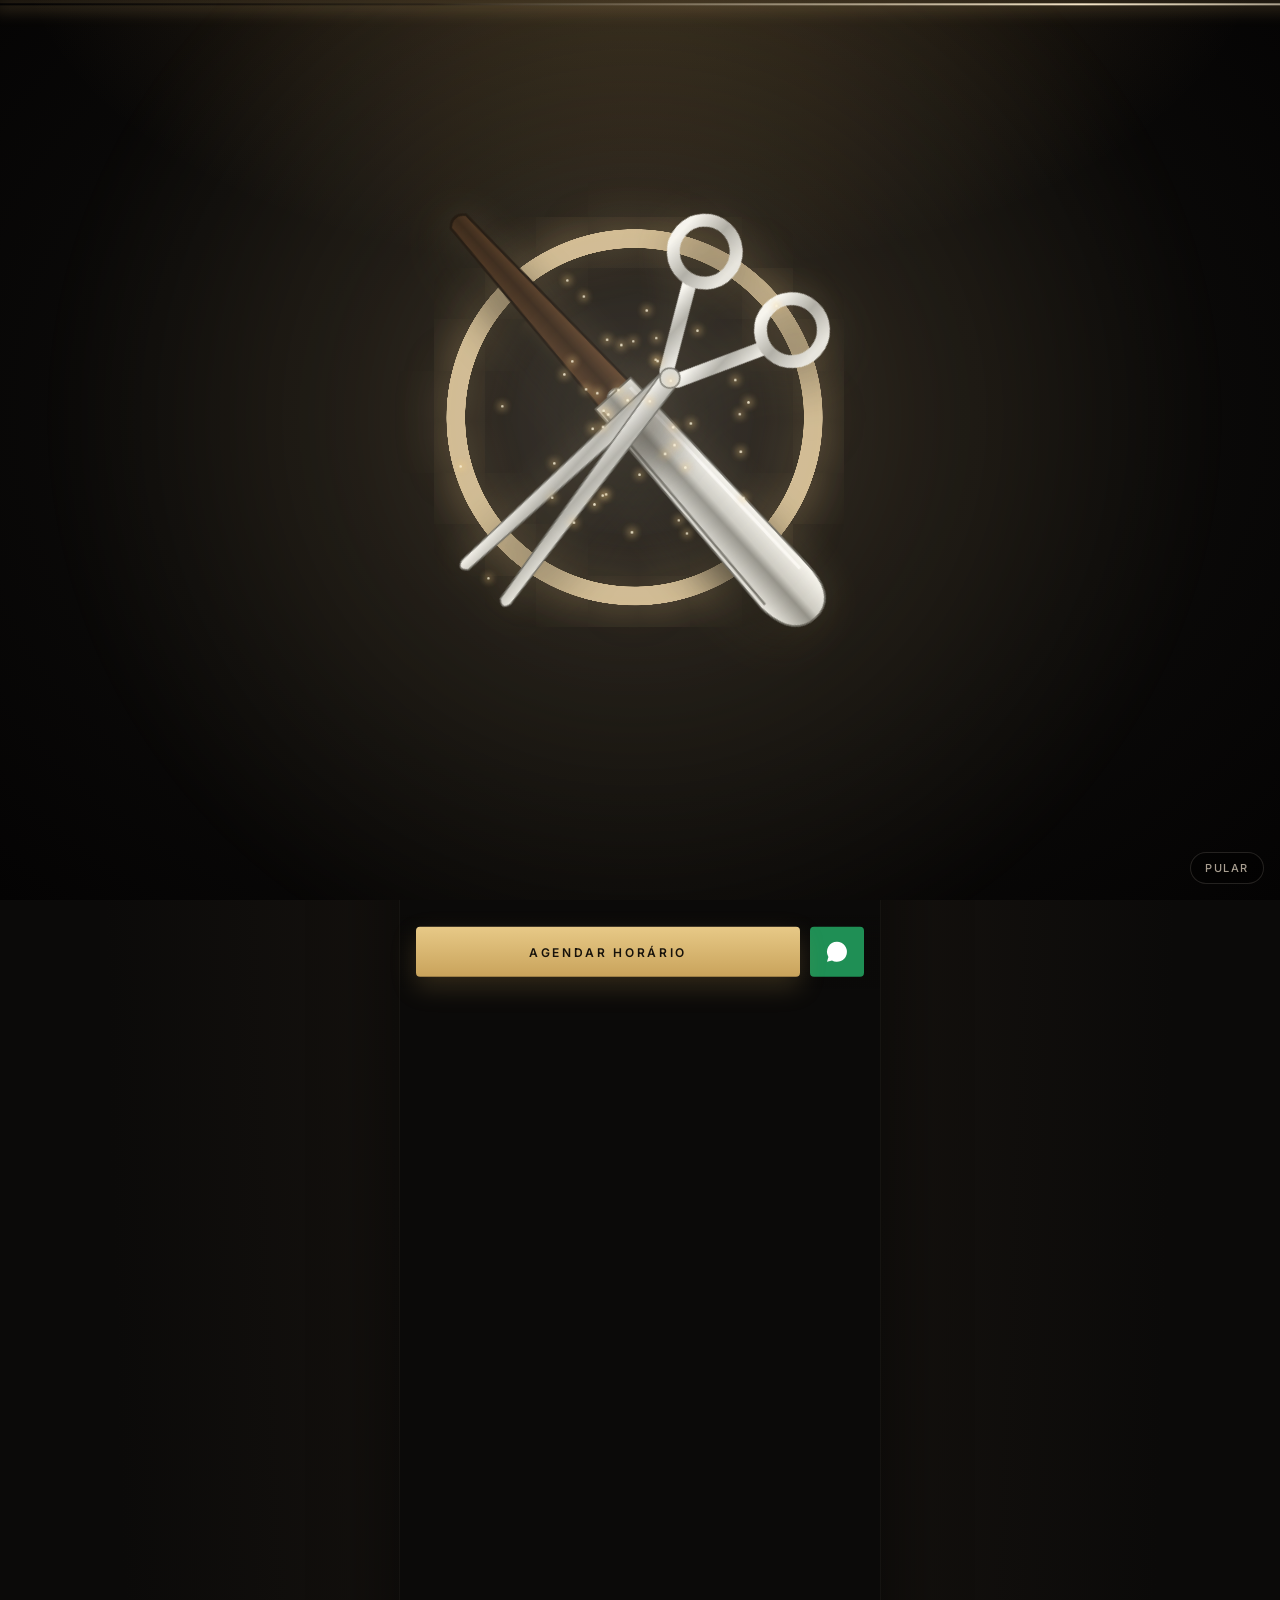
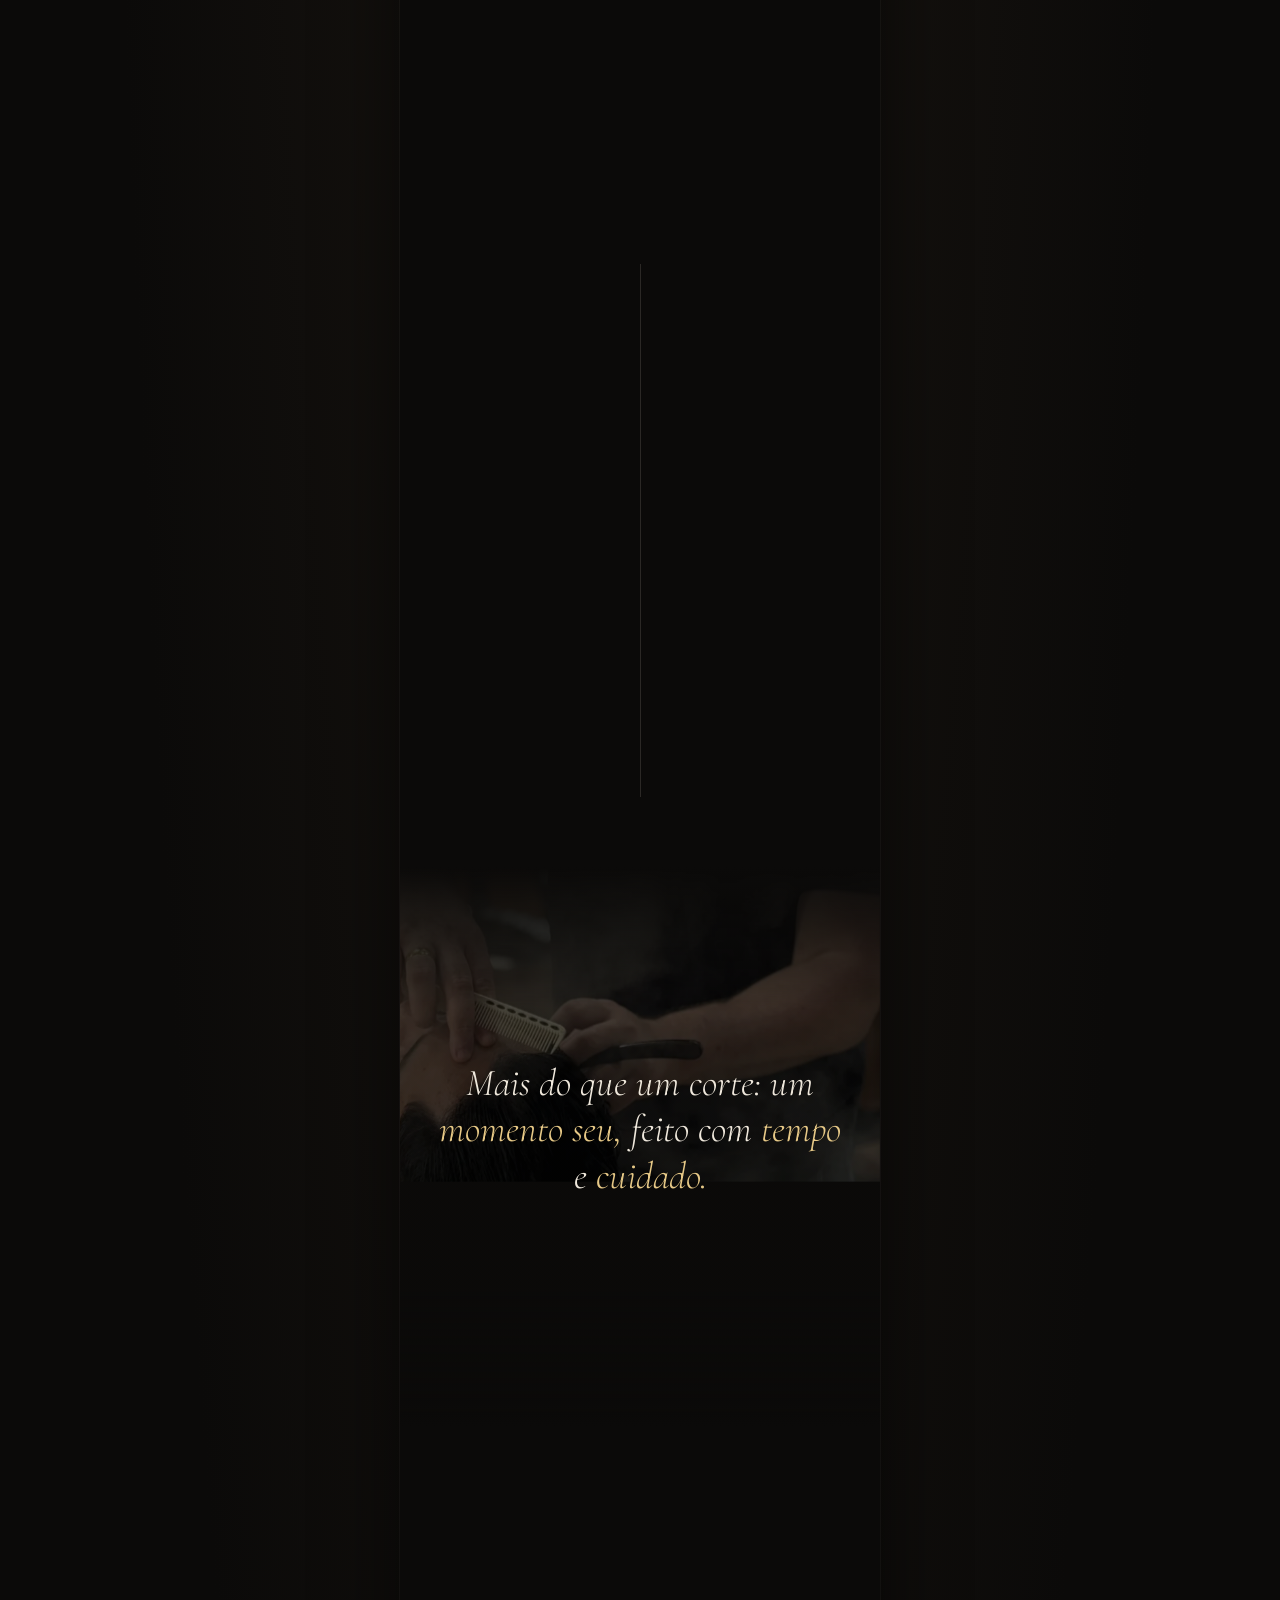
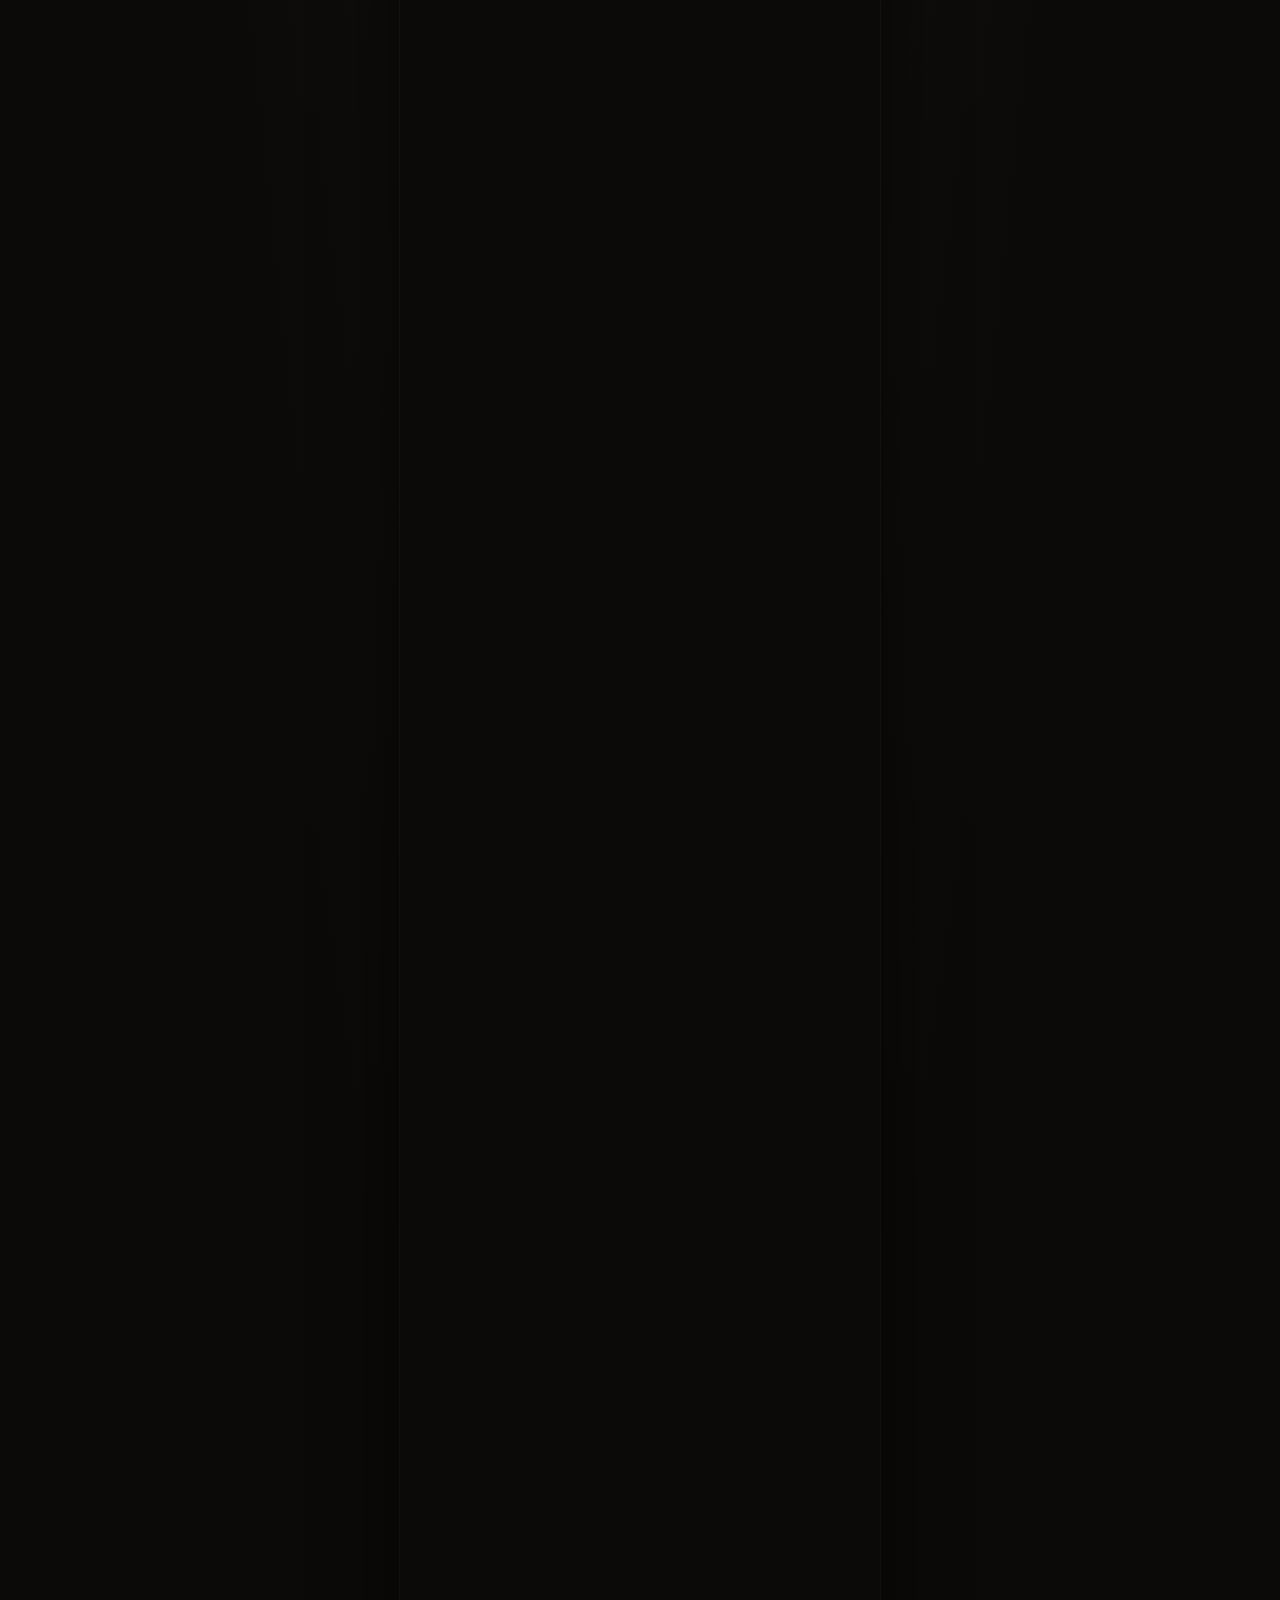
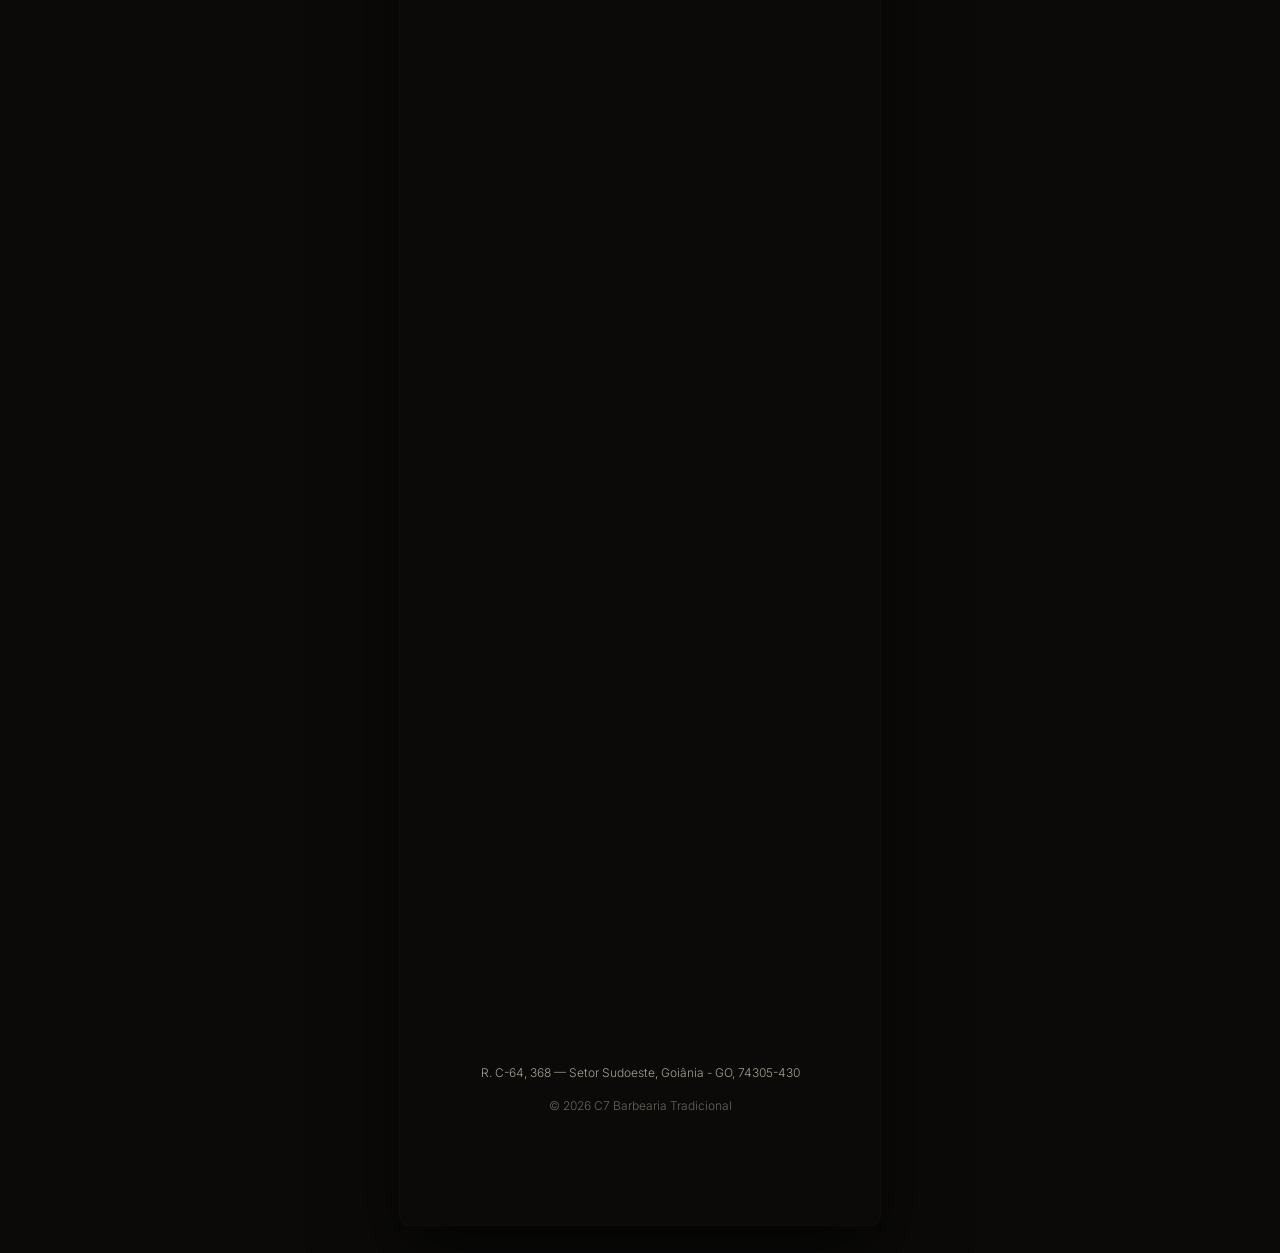
==== index.html @ b4b845b4 "Preview de compartilhamento (WhatsApp/Instagram) com imagem JPG e links completos Co-Authored-By: Cl" ====
<!doctype html>
<html lang="pt-BR">
<head>
<meta charset="utf-8">
<meta name="viewport" content="width=device-width, initial-scale=1, viewport-fit=cover">
<title>Arthur Braga · C7 Barbearia</title>
<meta name="description" content="Arthur Braga, barbeiro e proprietário da C7 Barbearia Tradicional em Goiânia. Agende seu horário, fale no WhatsApp e veja as avaliações.">
<meta name="theme-color" content="#0b0a09">
<link rel="canonical" href="https://arthur.c7barbeariatradicional.com.br/">
<meta property="og:type" content="website">
<meta property="og:site_name" content="C7 Barbearia Tradicional">
<meta property="og:url" content="https://arthur.c7barbeariatradicional.com.br/">
<meta property="og:title" content="Arthur Braga · C7 Barbearia Tradicional">
<meta property="og:description" content="Corte e barba no estilo tradicional em Goiânia. Agende seu horário com o Arthur.">
<meta property="og:image" content="https://arthur.c7barbeariatradicional.com.br/og.jpg">
<meta property="og:image:secure_url" content="https://arthur.c7barbeariatradicional.com.br/og.jpg">
<meta property="og:image:type" content="image/jpeg">
<meta property="og:image:width" content="1200">
<meta property="og:image:height" content="630">
<meta property="og:image:alt" content="Arthur Braga na C7 Barbearia Tradicional">
<meta property="og:locale" content="pt_BR">
<meta name="twitter:card" content="summary_large_image">
<meta name="twitter:title" content="Arthur Braga · C7 Barbearia Tradicional">
<meta name="twitter:description" content="Corte e barba no estilo tradicional em Goiânia. Agende seu horário com o Arthur.">
<meta name="twitter:image" content="https://arthur.c7barbeariatradicional.com.br/og.jpg">
<link rel="icon" href="logo.webp">
<link rel="preconnect" href="https://fonts.googleapis.com">
<link rel="preconnect" href="https://fonts.gstatic.com" crossorigin>
<link href="https://fonts.googleapis.com/css2?family=Cormorant+Garamond:ital,wght@0,400;0,500;0,600;1,400;1,500&family=Pinyon+Script&family=Inter:wght@300;400;500;600&display=swap" rel="stylesheet">
<style>
:root{
  --bg:#0b0a09;
  --bg-2:#141210;
  --card:#1a1714;
  --line:rgba(236,226,210,.14);
  --text:#efe8dc;
  --muted:#a89e90;
  --gold:#c9a35b;
  --gold-2:#e7c987;
  --steel:#d9d9d5;
  --serif:"Cormorant Garamond",Georgia,serif;
  --script:"Pinyon Script","Snell Roundhand",cursive;
  --sans:Inter,system-ui,-apple-system,"Segoe UI",sans-serif;
}
*{box-sizing:border-box;margin:0;padding:0}
html{background:var(--bg);-webkit-text-size-adjust:100%}
body{background:var(--bg);color:var(--text);font-family:var(--sans);font-weight:300;line-height:1.6;min-height:100vh;overflow-x:hidden}
body.intro-on{overflow:hidden}
a{color:inherit;text-decoration:none}
img{display:block;max-width:100%}

/* ================= ABERTURA (tela cheia) ================= */
#intro{position:fixed;inset:0;z-index:50;overflow:hidden;pointer-events:auto;background:#050404}
.intro-bg{position:absolute;inset:0;background:
  radial-gradient(ellipse 70% 55% at 50% -8%,rgba(231,180,105,.20),transparent 70%),
  radial-gradient(ellipse at 50% 46%,#17130f 0%,#0b0a09 55%,#040303 100%);opacity:0}
.scene{position:absolute;inset:0}
.dust{position:absolute;width:3px;height:3px;border-radius:50%;background:rgba(255,222,170,.55);filter:blur(.4px);pointer-events:none}
.blade{position:absolute;left:0;top:0;transform-origin:50% 50%;opacity:0;z-index:3;
  filter:drop-shadow(0 14px 22px rgba(0,0,0,.75)) drop-shadow(0 0 14px rgba(231,201,135,.16));will-change:transform}
.blade svg{width:100%;height:auto;display:block}
.razor{width:min(72vw,54vh,560px)}
.scissors{width:min(60vw,46vh,470px)}
.spark{position:absolute;width:3px;height:3px;border-radius:50%;background:#fff6dc;box-shadow:0 0 8px 2px rgba(255,210,130,.95);pointer-events:none;z-index:4}
.slash{position:absolute;width:170vmax;height:2px;left:0;top:0;pointer-events:none;z-index:2;
  background:linear-gradient(90deg,transparent,rgba(255,236,200,.0) 20%,rgba(255,240,210,.95) 50%,rgba(255,236,200,0) 80%,transparent);
  box-shadow:0 0 18px 2px rgba(231,190,120,.45)}
.shock{position:absolute;width:40px;height:40px;border-radius:50%;border:2px solid rgba(255,230,180,.9);box-shadow:0 0 30px rgba(231,190,120,.5),inset 0 0 30px rgba(231,190,120,.35);pointer-events:none;z-index:2}
.whiteout{position:absolute;inset:0;background:radial-gradient(circle at 50% 46%,rgba(255,246,228,1),rgba(240,210,150,.55) 35%,rgba(0,0,0,0) 75%);opacity:0;pointer-events:none;z-index:5}
.intro-logo{position:absolute;left:0;top:0;z-index:1;clip-path:circle(0% at 50% 50%);will-change:transform,clip-path}
.intro-logo img{width:100%;height:100%;display:block;
  /* esconde a navalha e a tesoura pequenas da logo até as grandes chegarem */
  --rr:5.2%;--rs:5.8%;
  -webkit-mask-image:radial-gradient(circle var(--rr) at 16.05% 90.4%,transparent 98%,#000 100%),radial-gradient(circle var(--rs) at 83.8% 90.3%,transparent 98%,#000 100%);
  -webkit-mask-composite:source-in;
  mask-image:radial-gradient(circle var(--rr) at 16.05% 90.4%,transparent 98%,#000 100%),radial-gradient(circle var(--rs) at 83.8% 90.3%,transparent 98%,#000 100%);
  mask-composite:intersect}
.intro-logo img.razor-in{--rr:0px}
.intro-logo img.scissors-in{--rs:0px}
.intro-logo::after{content:"";position:absolute;inset:0;-webkit-mask:url(logo.webp) center/100% 100% no-repeat;mask:url(logo.webp) center/100% 100% no-repeat;background:linear-gradient(115deg,transparent 35%,rgba(231,201,135,.95) 48%,transparent 60%);background-size:250% 100%;background-position:150% 0;opacity:0}
.intro-logo.shine::after{animation:shine 1.2s ease-in-out forwards}
@keyframes shine{0%{opacity:1;background-position:150% 0}100%{opacity:1;background-position:-60% 0}}
.landing{position:absolute;width:11%;aspect-ratio:1;transform:translate(-50%,-50%) scale(.2);border-radius:50%;background:radial-gradient(closest-side,rgba(255,240,205,.95),rgba(231,201,135,.35) 55%,transparent);opacity:0;pointer-events:none}
.landing.on{animation:landing .7s ease-out forwards}
@keyframes landing{0%{opacity:1;transform:translate(-50%,-50%) scale(.2)}100%{opacity:0;transform:translate(-50%,-50%) scale(1.8)}}
body.intro-on .hero-logo{opacity:0}
.intro-tag{position:absolute;left:0;right:0;text-align:center;z-index:3;font-family:var(--serif);letter-spacing:.42em;font-size:13px;color:var(--gold-2);opacity:0;text-transform:uppercase}
.intro-tag.on{animation:fadeUp .8s ease forwards}
.skip{position:absolute;right:16px;bottom:calc(16px + env(safe-area-inset-bottom));padding:8px 14px;border:1px solid var(--line);border-radius:999px;background:rgba(0,0,0,.35);color:var(--muted);font:500 11px var(--sans);letter-spacing:.14em;text-transform:uppercase;cursor:pointer}
@keyframes fadeUp{from{opacity:0;transform:translateY(10px)}to{opacity:1;transform:none}}

/* ================= CARTÃO ================= */
.page{max-width:480px;margin:0 auto;background:var(--bg);position:relative;overflow:hidden;box-shadow:0 0 0 1px rgba(255,255,255,.03),0 30px 80px rgba(0,0,0,.6)}

/* ---- entradas ao rolar a página ---- */
[data-a]{--d:0ms;transition:opacity .9s cubic-bezier(.2,.7,.2,1) var(--d),transform 1s cubic-bezier(.2,.7,.2,1) var(--d),clip-path 1.1s cubic-bezier(.7,0,.2,1) var(--d),filter 1s ease var(--d)}
[data-a=up]{opacity:0;transform:translateY(34px)}
[data-a=left]{opacity:0;transform:translateX(-46px)}
[data-a=right]{opacity:0;transform:translateX(46px)}
[data-a=zoom]{opacity:0;transform:scale(.86)}
[data-a=blur]{opacity:0;filter:blur(10px);transform:scale(1.06)}
[data-a=wipe]{clip-path:inset(0 100% 0 0)}
[data-a=rise]{clip-path:inset(100% 0 0 0)}
[data-a=line]{transform:scaleX(0);transform-origin:left}
[data-a].in{opacity:1;transform:none;clip-path:inset(0 0 0 0);filter:none}
/* palavras e letras entram uma a uma */
.split .w,.split .l{display:inline-block;opacity:0;transform:translateY(.6em) rotate(4deg);transition:opacity .6s ease var(--d),transform .8s cubic-bezier(.2,.8,.2,1) var(--d)}
.split .l{transform:translateY(.9em)}
.split.in .w,.split.in .l{opacity:1;transform:none}
.split .sp{display:inline-block;width:.28em}

/* ---- topo ---- */
.hero{position:relative;height:min(122vw,640px);overflow:hidden}
.hero img[data-photo]{position:absolute;left:0;top:-6%;width:100%;height:112%;object-fit:cover;object-position:52% 22%;will-change:transform}
.hero::after{content:"";position:absolute;inset:0;background:linear-gradient(180deg,rgba(11,10,9,.25) 0%,rgba(11,10,9,0) 30%,rgba(11,10,9,.35) 58%,rgba(11,10,9,.94) 86%,var(--bg) 100%)}
.hero-logo{position:absolute;top:20px;left:20px;z-index:2;width:78px;height:auto;opacity:.95;filter:drop-shadow(0 2px 8px rgba(0,0,0,.6))}
.hero-text{position:absolute;left:0;right:0;bottom:18px;z-index:2;text-align:center;padding:0 22px}
.hero-script{font-family:var(--script);font-size:30px;color:var(--gold-2);line-height:1;margin-bottom:-4px}
.hero-name{font-family:var(--serif);font-weight:500;font-size:clamp(50px,15vw,76px);letter-spacing:.08em;line-height:.98;text-transform:uppercase}
.hero-name .row{display:block;overflow:hidden;padding-bottom:.04em}
.hero-name .row+.row{color:var(--gold-2);font-weight:400}
.hero-rule{display:block;width:64px;height:1px;margin:14px auto 10px;background:var(--gold)}
.hero-role{font-size:11px;letter-spacing:.3em;text-transform:uppercase;color:var(--muted)}
.scroll-hint{position:absolute;right:20px;top:22px;z-index:2;display:grid;justify-items:center;gap:6px;font-size:9px;letter-spacing:.3em;text-transform:uppercase;color:rgba(239,232,220,.7)}
.scroll-hint i{width:1px;height:34px;background:linear-gradient(var(--gold-2),transparent);animation:hint 1.8s ease-in-out infinite}
@keyframes hint{0%{transform:scaleY(0);transform-origin:top}50%{transform:scaleY(1);transform-origin:top}51%{transform-origin:bottom}100%{transform:scaleY(0);transform-origin:bottom}}

.stats{display:grid;grid-template-columns:repeat(3,1fr);margin:6px 22px 0;position:relative}
.stats::before,.stats::after{content:"";position:absolute;left:0;right:0;height:1px;background:var(--line);transform:scaleX(0);transition:transform 1.2s cubic-bezier(.7,0,.2,1)}
.stats::before{top:0}.stats::after{bottom:0;transition-delay:.15s}
.stats.in::before,.stats.in::after{transform:scaleX(1)}
.stats div{padding:16px 6px;text-align:center;position:relative}
.stats div+div::before{content:"";position:absolute;left:0;top:18%;bottom:18%;width:1px;background:var(--line)}
.stats strong{display:block;font-family:var(--serif);font-weight:500;font-size:30px;line-height:1.1;color:var(--gold-2);font-variant-numeric:tabular-nums}
.stats span{display:block;font-size:9.5px;letter-spacing:.14em;text-transform:uppercase;color:var(--muted);line-height:1.5;margin-top:2px}

.cta{display:grid;gap:10px;padding:24px 22px 10px}
.btn{position:relative;overflow:hidden;display:flex;align-items:center;justify-content:center;gap:10px;min-height:54px;border-radius:4px;font:500 12px var(--sans);letter-spacing:.22em;text-transform:uppercase;transition:transform .15s ease,background .2s ease,border-color .2s ease}
.btn:active{transform:scale(.98)}
.btn svg{width:18px;height:18px;flex:none}
.btn-gold{background:linear-gradient(180deg,var(--gold-2),var(--gold));color:#17120b;font-weight:600;box-shadow:0 10px 26px rgba(201,163,91,.22)}
.btn-gold::after{content:"";position:absolute;top:0;bottom:0;width:40%;left:-60%;background:linear-gradient(100deg,transparent,rgba(255,255,255,.55),transparent);animation:btnShine 3.6s ease-in-out 1.5s infinite}
@keyframes btnShine{0%{left:-60%}35%,100%{left:130%}}
.btn-line{border:1px solid rgba(231,201,135,.45);color:var(--text)}
.btn-line:hover{border-color:var(--gold-2)}

/* ---- seções ---- */
.section{padding:56px 26px 20px;position:relative}
.eyebrow{display:block;text-align:center;font-family:var(--serif);font-size:13px;letter-spacing:.42em;text-transform:uppercase;color:var(--muted)}
.script-title{font-family:var(--script);font-weight:400;font-size:52px;line-height:1.05;color:var(--text);text-align:center;margin-top:2px}
.title-rule{display:block;width:44px;height:1px;margin:14px auto 22px;background:var(--gold)}
.lead{font-size:15px;line-height:1.75;color:#cfc6b8;text-align:center}
.lead+.lead{margin-top:14px}
.lead b{color:var(--gold-2);font-weight:500}

.about-photo{position:relative;margin:30px -26px 0;height:380px;overflow:hidden}
.about-photo img{position:absolute;left:0;top:-15%;width:100%;height:130%;object-fit:cover;object-position:50% 22%;filter:contrast(1.05) brightness(.9);will-change:transform}
.about-photo::after{content:"";position:absolute;inset:0;background:linear-gradient(180deg,var(--bg) 0%,rgba(11,10,9,0) 25%,rgba(11,10,9,0) 70%,var(--bg) 100%)}
.about-photo figcaption{position:absolute;left:0;right:0;bottom:26px;z-index:2;text-align:center;font-family:var(--script);font-size:34px;color:var(--gold-2)}

/* ---- trajetória ---- */
.timeline{position:relative;margin:8px 0 0;padding:6px 0 6px}
.timeline::before{content:"";position:absolute;left:50%;top:0;bottom:0;width:1px;background:var(--line)}
.timeline .fill{position:absolute;left:50%;top:0;width:1px;height:100%;background:linear-gradient(var(--gold-2),var(--gold));transform-origin:top;transform:scaleY(var(--p,0));box-shadow:0 0 10px rgba(231,201,135,.5)}
.milestone{position:relative;display:grid;grid-template-columns:1fr 1fr;gap:34px;padding:18px 0}
.milestone .dot{position:absolute;left:50%;top:30px;width:13px;height:13px;margin-left:-6px;border-radius:50%;background:var(--bg);border:1px solid var(--gold);transform:scale(0);transition:transform .6s cubic-bezier(.3,1.6,.5,1) .2s,background .4s ease .5s}
.milestone.in .dot{transform:scale(1);background:var(--gold-2)}
.milestone .year{font-family:var(--serif);font-size:44px;line-height:1;color:var(--gold-2);font-weight:500}
.milestone h3{font-family:var(--serif);font-weight:500;font-size:22px;line-height:1.15;margin:4px 0 4px}
.milestone p{font-size:13px;color:var(--muted);line-height:1.55}
.milestone .side{grid-column:1;text-align:right}
.milestone.flip .side{grid-column:2;text-align:left}

/* ---- frase em destaque sobre a foto ---- */
.statement{position:relative;margin-top:50px;height:min(118vw,560px);overflow:hidden;display:grid;place-items:center;text-align:center;padding:0 30px}
.statement img{position:absolute;left:0;top:-20%;width:100%;height:140%;object-fit:cover;object-position:50% 30%;filter:brightness(.34) grayscale(.2);will-change:transform}
.statement::before{content:"";position:absolute;inset:0;background:linear-gradient(180deg,var(--bg),rgba(11,10,9,.15) 25%,rgba(11,10,9,.15) 75%,var(--bg));z-index:1}
.statement blockquote{position:relative;z-index:2;font-family:var(--serif);font-style:italic;font-size:clamp(28px,8.4vw,38px);line-height:1.22;color:var(--text)}
.statement blockquote .w{opacity:.14;transition:opacity .25s linear}
.statement blockquote .w.on{opacity:1}
.statement blockquote .w.gold{color:var(--gold-2)}
.statement cite{position:relative;z-index:2;display:block;margin-top:18px;font-style:normal;font-size:11px;letter-spacing:.32em;text-transform:uppercase;color:var(--gold)}

.why{display:grid;gap:0;margin-top:4px;list-style:none}
.why li{display:grid;grid-template-columns:52px 1fr;gap:12px;padding:18px 0;border-bottom:1px solid var(--line)}
.why li:first-child{border-top:1px solid var(--line)}
.why em{font-family:var(--serif);font-style:italic;font-size:32px;line-height:1;color:var(--gold)}
.why strong{display:block;font-family:var(--serif);font-weight:500;font-size:22px;line-height:1.2;color:var(--text)}
.why p{font-size:13.5px;color:var(--muted);margin-top:3px}

.gallery{display:grid;grid-template-columns:1fr 1fr;grid-auto-rows:170px;gap:8px;padding:0 18px}
.gallery figure{position:relative;overflow:hidden;border-radius:4px;background:var(--card)}
.gallery .g-tall{grid-row:span 2}
.gallery .g-wide{grid-column:span 2}
.gallery img{position:absolute;inset:0;width:100%;height:100%;object-fit:cover;transform:scale(1.2);transition:transform 1.8s cubic-bezier(.2,.7,.2,1) var(--d)}
.gallery figure.in img{transform:scale(1)}
.gallery figure::after{content:"";position:absolute;inset:0;background:linear-gradient(180deg,transparent 55%,rgba(11,10,9,.85))}
.gallery figcaption{position:absolute;left:12px;bottom:10px;z-index:1;font-family:var(--script);font-size:24px;color:var(--gold-2)}
.links{display:grid;gap:14px;padding:0 18px 10px}
.link-card{position:relative;display:block;height:140px;border-radius:6px;overflow:hidden;background:var(--card);isolation:isolate}
.link-card img{position:absolute;inset:0;width:100%;height:100%;object-fit:cover;filter:grayscale(.35) brightness(.55);transform:scale(1.25);transition:transform 1.6s cubic-bezier(.2,.7,.2,1) var(--d),filter .4s ease;z-index:-2}
.link-card.in img{transform:scale(1)}
.link-card::before{content:"";position:absolute;inset:0;background:linear-gradient(90deg,rgba(11,10,9,.92) 0%,rgba(11,10,9,.55) 60%,rgba(11,10,9,.2) 100%);z-index:-1}
.link-card:hover img{filter:grayscale(0) brightness(.65)}
.link-card.facade{height:230px}
.link-card.facade img{filter:brightness(.9) saturate(.95)}
.link-card.facade::before{background:linear-gradient(180deg,rgba(11,10,9,0) 0%,rgba(11,10,9,.1) 35%,rgba(11,10,9,.88) 72%,rgba(11,10,9,.96) 100%)}
.link-card.facade .lc{top:auto;bottom:16px;transform:none}
.link-card.facade .ico{top:auto;bottom:18px;transform:none}
.link-card .lc{position:absolute;left:20px;top:50%;transform:translateY(-50%);right:80px}
.link-card small{display:block;font-size:10px;letter-spacing:.26em;text-transform:uppercase;color:var(--gold-2);margin-bottom:2px}
.link-card strong{display:block;font-family:var(--serif);font-weight:500;font-size:30px;line-height:1;text-transform:uppercase;letter-spacing:.04em}
.link-card span{display:inline-flex;align-items:center;gap:6px;margin-top:10px;padding:5px 10px;border-radius:2px;background:rgba(239,232,220,.9);color:#17120b;font:600 10px var(--sans);letter-spacing:.16em;text-transform:uppercase}
.link-card .ico{position:absolute;right:18px;top:50%;transform:translateY(-50%);width:46px;height:46px;border-radius:50%;border:1px solid rgba(231,201,135,.4);display:grid;place-items:center;color:var(--gold-2)}
.link-card .ico svg{width:20px;height:20px}

.reviews{margin:40px 18px 0;padding:34px 22px;border:1px solid var(--line);border-radius:6px;text-align:center;background:linear-gradient(180deg,#16130f,#0f0d0b)}
.stars{display:flex;justify-content:center;gap:6px;color:var(--gold-2);margin:12px 0 8px}
.stars svg{width:22px;height:22px;transform:scale(0) rotate(-40deg);transition:transform .5s cubic-bezier(.3,1.7,.5,1)}
.reviews.in .stars svg{transform:none}
.reviews.in .stars svg:nth-child(2){transition-delay:.1s}.reviews.in .stars svg:nth-child(3){transition-delay:.2s}
.reviews.in .stars svg:nth-child(4){transition-delay:.3s}.reviews.in .stars svg:nth-child(5){transition-delay:.4s}
.reviews p{font-size:13.5px;color:var(--muted);margin-bottom:18px}
.reviews .score{display:block;font-family:var(--serif);font-weight:500;font-size:46px;line-height:1;color:var(--text);margin-bottom:6px}
.reviews .btn{min-height:48px}
.reviews .btn+.btn{margin-top:10px}

footer{padding:56px 26px calc(110px + env(safe-area-inset-bottom));text-align:center;color:var(--muted);font-size:12px}
footer img{width:140px;height:auto;margin:0 auto 18px;opacity:.92}
footer strong{display:block;font-family:var(--serif);font-weight:500;font-size:18px;letter-spacing:.18em;text-transform:uppercase;color:var(--text)}
footer address{font-style:normal;margin-top:6px}

.sticky{position:fixed;left:50%;bottom:0;transform:translate(-50%,120%);width:min(100%,480px);padding:12px 16px calc(12px + env(safe-area-inset-bottom));display:grid;grid-template-columns:1fr 54px;gap:10px;background:linear-gradient(180deg,rgba(11,10,9,0),rgba(11,10,9,.92) 30%);transition:transform .35s ease;z-index:10}
.sticky.show{transform:translate(-50%,0)}
.sticky .btn{min-height:50px}
.sticky .wa{display:grid;place-items:center;border-radius:4px;background:#1f8f55;color:#fff}
.sticky .wa svg{width:24px;height:24px}

@media (min-width:640px){
  body{background:radial-gradient(ellipse at 50% 0%,#1d1813 0%,#0b0a09 60%)}
  .page{margin:28px auto;border-radius:10px;overflow:hidden}
}
@media (prefers-reduced-motion:reduce){
  .blade,.spark,.ring-burst{display:none}
  [data-a],.split .w,.split .l{opacity:1!important;transform:none!important;clip-path:none!important;filter:none!important;transition:none!important}
  .statement blockquote .w{opacity:1}
  .stars svg,.milestone .dot{transform:none}
}
</style>
</head>
<body class="intro-on">

<!-- ================= ABERTURA: navalha x tesoura → logo ================= -->
<div id="intro" aria-hidden="true">
  <div class="intro-bg" id="introBg"></div>
  <div class="scene" id="scene">
    <div class="intro-logo" id="introLogo">
      <img src="logo.webp" alt="">
      <i class="landing" id="landRazor" style="left:16.05%;top:90.4%"></i>
      <i class="landing" id="landScissors" style="left:83.8%;top:90.3%"></i>
    </div>
    <div class="blade razor" id="razor">
      <svg viewBox="0 0 330 80" aria-hidden="true">
        <defs>
          <linearGradient id="steelA" x1="0" y1="0" x2="0" y2="1">
            <stop offset="0" stop-color="#fbfbf8"/><stop offset=".42" stop-color="#c9c9c4"/><stop offset=".55" stop-color="#8b8b86"/><stop offset="1" stop-color="#ecece8"/>
          </linearGradient>
          <linearGradient id="horn" x1="0" y1="0" x2="0" y2="1">
            <stop offset="0" stop-color="#5a3a22"/><stop offset=".5" stop-color="#2b1b10"/><stop offset="1" stop-color="#4a2f1b"/>
          </linearGradient>
        </defs>
        <!-- cabo -->
        <path d="M8 34 Q2 40 8 46 L150 52 L150 28 Z" fill="url(#horn)" stroke="#120b06" stroke-width="1.5"/>
        <circle cx="150" cy="40" r="6" fill="#d8d8d3" stroke="#6d6d68"/>
        <!-- lâmina (ponta à direita) -->
        <path d="M146 26 L300 22 Q326 22 326 40 Q326 58 300 60 L146 54 Z" fill="url(#steelA)" stroke="#5e5e59" stroke-width="1"/>
        <path d="M150 30 L298 27" stroke="#ffffff" stroke-opacity=".8" stroke-width="2"/>
        <path d="M150 52 L300 57" stroke="#6f6f6a" stroke-width="1.4"/>
      </svg>
    </div>
    <div class="blade scissors" id="scissors">
      <svg viewBox="0 0 330 150" aria-hidden="true">
        <defs>
          <linearGradient id="steelB" x1="0" y1="0" x2="0" y2="1">
            <stop offset="0" stop-color="#f7f7f4"/><stop offset=".5" stop-color="#a9a9a4"/><stop offset="1" stop-color="#e6e6e2"/>
          </linearGradient>
        </defs>
        <!-- lâminas (pontas à esquerda) -->
        <path d="M200 68 L10 52 Q2 54 8 60 L202 82 Z" fill="url(#steelB)" stroke="#5e5e59"/>
        <path d="M200 82 L10 98 Q2 96 8 90 L202 68 Z" fill="url(#steelB)" stroke="#5e5e59"/>
        <!-- hastes e argolas -->
        <path d="M204 70 L262 40" stroke="url(#steelB)" stroke-width="10" stroke-linecap="round"/>
        <path d="M204 80 L262 110" stroke="url(#steelB)" stroke-width="10" stroke-linecap="round"/>
        <circle cx="284" cy="34" r="22" fill="none" stroke="url(#steelB)" stroke-width="9"/>
        <circle cx="284" cy="116" r="22" fill="none" stroke="url(#steelB)" stroke-width="9"/>
        <circle cx="202" cy="75" r="7" fill="#d8d8d3" stroke="#6d6d68"/>
      </svg>
    </div>
    <div class="whiteout" id="whiteout"></div>
  </div>
  <div class="intro-tag" id="introTag">Arthur Braga</div>
  <button class="skip" id="skip" type="button">Pular</button>
</div>

<!-- ================= CARTÃO ================= -->
<main class="page">
  <header class="hero">
    <img src="arthur.webp" alt="Arthur Braga na cadeira da C7 Barbearia" data-photo id="heroPhoto">
    <img class="hero-logo" src="logo.webp" alt="C7 Barbearia Tradicional">
    <div class="scroll-hint" data-a="up" style="--d:1400ms"><span>role</span><i></i></div>
    <div class="hero-text">
      <p class="hero-script" data-a="blur">o seu barbeiro</p>
      <h1 class="hero-name split" id="heroName">Arthur Braga</h1>
      <i class="hero-rule" data-a="line" style="--d:900ms;margin-left:auto;margin-right:auto;transform-origin:center"></i>
      <p class="hero-role" data-a="up" style="--d:1000ms" data-cfg="cargo"></p>
    </div>
  </header>

  <div class="stats" id="stats" data-watch></div>

  <div class="cta">
    <a class="btn btn-gold" data-a="up" style="--d:100ms" data-link="agendamento" target="_blank" rel="noopener">
      <svg viewBox="0 0 24 24" fill="none" stroke="currentColor" stroke-width="1.8"><rect x="3" y="5" width="18" height="16" rx="2"/><path d="M3 10h18M8 3v4M16 3v4"/></svg>
      Agendar meu horário
    </a>
    <a class="btn btn-line" data-a="up" style="--d:220ms" data-link="whatsapp" target="_blank" rel="noopener">
      <svg viewBox="0 0 24 24" fill="currentColor"><path d="M12 2a10 10 0 0 0-8.6 15.1L2 22l5-1.3A10 10 0 1 0 12 2Zm0 18.2a8.2 8.2 0 0 1-4.2-1.2l-.3-.2-3 .8.8-2.9-.2-.3A8.2 8.2 0 1 1 12 20.2Zm4.5-6.1c-.2-.1-1.5-.7-1.7-.8-.2-.1-.4-.1-.6.1l-.8 1c-.1.2-.3.2-.5.1a6.7 6.7 0 0 1-3.3-2.9c-.2-.4.2-.4.7-1.3.1-.2 0-.3 0-.4l-.8-1.8c-.2-.5-.4-.4-.6-.4h-.5a1 1 0 0 0-.7.3 3 3 0 0 0-.9 2.2 5.2 5.2 0 0 0 1.1 2.7 11.8 11.8 0 0 0 4.5 4c1.7.7 2.3.8 3.2.6.5-.1 1.5-.6 1.7-1.2.2-.6.2-1.1.1-1.2l-.2-.3Z"/></svg>
      Falar no WhatsApp
    </a>
  </div>

  <section class="section">
    <span class="eyebrow" data-a="up">conheça</span>
    <h2 class="script-title" data-a="wipe" style="--d:150ms">Sobre mim</h2>
    <i class="title-rule" data-a="line" style="--d:400ms;transform-origin:center"></i>
    <div id="about"></div>
    <figure class="about-photo" data-a="rise">
      <img src="navalha.webp" alt="Arthur fazendo a barba na navalha" data-parallax=".18">
      <figcaption data-a="blur" style="--d:500ms">tesoura, navalha e conversa</figcaption>
    </figure>
  </section>

  <section class="section" style="padding-top:30px">
    <span class="eyebrow" data-a="up">minha</span>
    <h2 class="script-title" data-a="wipe" style="--d:150ms">Trajetória</h2>
    <i class="title-rule" data-a="line" style="--d:400ms;transform-origin:center"></i>
    <div class="timeline" id="timeline"><i class="fill"></i></div>
  </section>

  <section class="statement" id="statement">
    <img src="navalha-vapor.webp" alt="" data-parallax=".25">
    <div>
      <blockquote id="quote"></blockquote>
      <cite data-a="up">— Arthur Braga</cite>
    </div>
  </section>

  <section class="section">
    <span class="eyebrow" data-a="up">por que</span>
    <h2 class="script-title" data-a="wipe" style="--d:150ms">me escolher</h2>
    <i class="title-rule" data-a="line" style="--d:400ms;transform-origin:center"></i>
    <ul class="why" id="why"></ul>
  </section>

  <section style="padding-top:40px">
    <span class="eyebrow" data-a="up">meu</span>
    <h2 class="script-title" data-a="wipe" style="--d:150ms">Trabalho</h2>
    <i class="title-rule" data-a="line" style="--d:400ms;transform-origin:center"></i>
    <div class="gallery">
      <figure class="g-tall" data-a="rise"><img src="corte.webp" alt="Degradê feito pelo Arthur" loading="lazy"><figcaption>Degradê</figcaption></figure>
      <figure data-a="rise" style="--d:120ms"><img src="acabamento.webp" alt="Acabamento com secador" loading="lazy" style="object-position:50% 45%"><figcaption>Acabamento</figcaption></figure>
      <figure data-a="rise" style="--d:240ms"><img src="navalha-vapor.webp" alt="Navalha com toalha quente" loading="lazy" style="object-position:50% 25%"><figcaption>Navalha</figcaption></figure>
      <figure class="g-wide" data-a="rise" style="--d:120ms"><img src="navalha.webp" alt="Design de sobrancelha na navalha" loading="lazy" style="object-position:50% 40%"><figcaption>Detalhes</figcaption></figure>
    </div>
  </section>

  <section style="padding-top:40px">
    <span class="eyebrow" data-a="up">acesse</span>
    <h2 class="script-title" data-a="wipe" style="--d:150ms">Meus links</h2>
    <i class="title-rule" data-a="line" style="--d:400ms;transform-origin:center"></i>
    <nav class="links" id="links"></nav>
  </section>

  <section class="reviews" data-a="up">
    <span class="eyebrow">clientes</span>
    <h2 class="script-title" style="font-size:44px">Avaliações</h2>
    <div class="stars" aria-label="5 estrelas"><svg viewBox="0 0 24 24" fill="currentColor"><path d="m12 2 3 6.6 7.2.7-5.4 4.8 1.6 7.1L12 17.5 5.6 21.2l1.6-7.1L1.8 9.3 9 8.6Z"/></svg><svg viewBox="0 0 24 24" fill="currentColor"><path d="m12 2 3 6.6 7.2.7-5.4 4.8 1.6 7.1L12 17.5 5.6 21.2l1.6-7.1L1.8 9.3 9 8.6Z"/></svg><svg viewBox="0 0 24 24" fill="currentColor"><path d="m12 2 3 6.6 7.2.7-5.4 4.8 1.6 7.1L12 17.5 5.6 21.2l1.6-7.1L1.8 9.3 9 8.6Z"/></svg><svg viewBox="0 0 24 24" fill="currentColor"><path d="m12 2 3 6.6 7.2.7-5.4 4.8 1.6 7.1L12 17.5 5.6 21.2l1.6-7.1L1.8 9.3 9 8.6Z"/></svg><svg viewBox="0 0 24 24" fill="currentColor"><path d="m12 2 3 6.6 7.2.7-5.4 4.8 1.6 7.1L12 17.5 5.6 21.2l1.6-7.1L1.8 9.3 9 8.6Z"/></svg></div>
    <p><b class="score">4,9</b> de 5 com mais de 90 avaliações no Google. Veja o que os clientes falam — e, se já cortou com a gente, deixe a sua.</p>
    <a class="btn btn-gold" data-link="avaliacoes" target="_blank" rel="noopener">Ver avaliações no Google</a>
    <a class="btn btn-line" data-link="avaliar" target="_blank" rel="noopener">Deixar minha avaliação</a>
  </section>

  <footer>
    <img src="logo.webp" alt="" data-a="zoom">
    <strong data-a="up" style="--d:150ms">Arthur Braga</strong>
    <span data-a="up" style="--d:250ms">C7 Barbearia Tradicional</span>
    <address data-cfg="endereco"></address>
    <p style="margin-top:14px;opacity:.6">© <span id="year"></span> C7 Barbearia Tradicional</p>
  </footer>
</main>

<div class="sticky" id="sticky">
  <a class="btn btn-gold" data-link="agendamento" target="_blank" rel="noopener">Agendar horário</a>
  <a class="wa" data-link="whatsapp" target="_blank" rel="noopener" aria-label="WhatsApp">
    <svg viewBox="0 0 24 24" fill="currentColor"><path d="M12 2a10 10 0 0 0-8.6 15.1L2 22l5-1.3A10 10 0 1 0 12 2Zm4.5 12.1c-.2-.1-1.5-.7-1.7-.8-.2-.1-.4-.1-.6.1l-.8 1c-.1.2-.3.2-.5.1a6.7 6.7 0 0 1-3.3-2.9c-.2-.4.2-.4.7-1.3.1-.2 0-.3 0-.4l-.8-1.8c-.2-.5-.4-.4-.6-.4h-.5a1 1 0 0 0-.7.3 3 3 0 0 0-.9 2.2 5.2 5.2 0 0 0 1.1 2.7 11.8 11.8 0 0 0 4.5 4c1.7.7 2.3.8 3.2.6.5-.1 1.5-.6 1.7-1.2.2-.6.2-1.1.1-1.2l-.2-.3Z"/></svg>
  </a>
</div>

<script>
/* =====================================================================
   DADOS DO CARTÃO — troque aqui (tudo que está com TROCAR)
   ===================================================================== */
const C7 = {
  nome: "Arthur Braga",
  cargo: "Barbeiro e proprietário · C7 Barbearia Tradicional",
  whatsapp: "5562992390887",                 // (62) 99239-0887 — WhatsApp da C7
  mensagemWhatsapp: "Olá, Arthur! Vim pelo seu cartão e quero agendar um horário.",
  instagram: "c7barbeariatradicional",       // @ sem o arroba
  agendamento: "https://c7barbeariatradicional.com.br/",
  avaliacoes: "https://www.google.com/maps/search/?api=1&query=C7+Barbearia+Tradicional%2C+R.+C-64%2C+368+-+Setor+Sudoeste%2C+Goi%C3%A2nia+-+GO",
  avaliar: "",                                // TROCAR (opcional): link "Pedir avaliações" do Perfil da Empresa no Google (g.page/r/.../review)
  maps: "https://www.google.com/maps/dir/?api=1&destination=C7+Barbearia+Tradicional%2C+R.+C-64%2C+368+-+Setor+Sudoeste%2C+Goi%C3%A2nia+-+GO%2C+74305-430",
  endereco: "R. C-64, 368 — Setor Sudoeste, Goiânia - GO, 74305-430",
  numeros: [                                  // número, texto (os números contam ao aparecer)
    ["2019", "barbearia própria desde"],
    ["2025", "à frente da C7"],
    ["4,9", "no Google"]
  ],
  sobre: [
    "Sou o <b>Arthur Braga</b>. Tenho barbearia própria desde <b>2019</b> e, em <b>2025</b>, assumi a C7 Barbearia Tradicional para levar o meu jeito de atender a um espaço com ainda mais estrutura.",
    "Meu trabalho une a técnica da barbearia clássica — tesoura e navalha — com o corte que combina com o seu estilo e a sua rotina. Cada atendimento começa com uma conversa, para você sair daqui com um visual que dura até o próximo horário."
  ],
  trajetoria: [
    ["2019", "Minha barbearia", "Abri minha própria barbearia e comecei a construir uma clientela fiel."],
    ["2025", "Assumi a C7", "Comprei a C7 Barbearia Tradicional e trouxe para ela o meu padrão de atendimento."],
    ["Hoje", "O seu horário", "Hora marcada, técnica tradicional e o Clube C7 para quem é de casa."]
  ],
  frase: "Mais do que um corte: um momento seu, feito com tempo e cuidado.",
  fraseDestaque: ["momento", "seu,", "tempo", "cuidado."],   // palavras em dourado
  porque: [
    ["Técnica tradicional", "Tesoura e navalha no acabamento, do jeito que barbearia de verdade faz."],
    ["Hora marcada de verdade", "Você agenda pelo app e é atendido no seu horário, sem fila."],
    ["Atenção aos detalhes", "Do degradê à barba alinhada, cada detalhe é conferido antes de você levantar."],
    ["Clube C7", "Clientes frequentes sobem de nível (Prata, Ouro e VIP) e ganham benefícios em serviços."]
  ]
};

/* ===================================================================== */
const $ = s => document.querySelector(s);
const ICONS = {
  agenda:'<svg viewBox="0 0 24 24" fill="none" stroke="currentColor" stroke-width="1.6"><rect x="3" y="5" width="18" height="16" rx="2"/><path d="M3 10h18M8 3v4M16 3v4"/></svg>',
  insta:'<svg viewBox="0 0 24 24" fill="none" stroke="currentColor" stroke-width="1.6"><rect x="3" y="3" width="18" height="18" rx="5"/><circle cx="12" cy="12" r="4"/><circle cx="17.5" cy="6.5" r="1" fill="currentColor"/></svg>',
  star:'<svg viewBox="0 0 24 24" fill="none" stroke="currentColor" stroke-width="1.6"><path d="m12 3 2.7 5.6 6.1.8-4.4 4.3 1 6.1L12 17l-5.4 2.8 1-6.1-4.4-4.3 6.1-.8Z"/></svg>',
  pin:'<svg viewBox="0 0 24 24" fill="none" stroke="currentColor" stroke-width="1.6"><path d="M12 21s-7-6.1-7-11.5A7 7 0 0 1 19 9.5C19 14.9 12 21 12 21Z"/><circle cx="12" cy="9.5" r="2.5"/></svg>'
};
const links = {
  agendamento: C7.agendamento,
  whatsapp: `https://wa.me/${C7.whatsapp.replace(/\D/g,"")}?text=${encodeURIComponent(C7.mensagemWhatsapp)}`,
  instagram: `https://instagram.com/${C7.instagram.replace(/^@/,"")}`,
  avaliacoes: C7.avaliacoes,
  avaliar: C7.avaliar || C7.avaliacoes,
  maps: C7.maps
};

document.querySelectorAll("[data-cfg]").forEach(el => { el.textContent = C7[el.dataset.cfg] || ""; if(!el.textContent) el.hidden = true; });
document.querySelectorAll("[data-link]").forEach(a => a.href = links[a.dataset.link]);
$("#year").textContent = new Date().getFullYear();

/* nome: letra por letra, em duas linhas */
{ const [first, ...rest] = C7.nome.split(" ");
  let i = 0;
  const row = word => `<span class="row">${[...word].map(ch => `<span class="l" style="--d:${250 + (i++)*55}ms">${ch}</span>`).join("")}</span>`;
  $("#heroName").innerHTML = row(first) + (rest.length ? row(rest.join(" ")) : ""); }

/* números */
$("#stats").innerHTML = C7.numeros.map(([n,l],i) => `<div data-a="up" style="--d:${i*120}ms"><strong data-count="${n}">${n}</strong><span>${l}</span></div>`).join("");
if(!C7.numeros.length) $("#stats").hidden = true;

/* sobre: palavra por palavra */
$("#about").innerHTML = C7.sobre.map(p => `<p class="lead split">${p}</p>`).join("");
document.querySelectorAll("#about .split").forEach(p => {
  let i = 0;
  const walk = node => [...node.childNodes].forEach(n => {
    if(n.nodeType === 3){
      const frag = document.createDocumentFragment();
      n.textContent.split(/(\s+)/).forEach(t => {
        if(!t) return;
        if(/^\s+$/.test(t)){ frag.append(" "); return; }
        const w = document.createElement("span"); w.className = "w"; w.style.setProperty("--d", (i++*22) + "ms"); w.textContent = t; frag.append(w);
      });
      n.replaceWith(frag);
    } else walk(n);
  });
  walk(p);
});

/* trajetória */
$("#timeline").insertAdjacentHTML("beforeend", C7.trajetoria.map(([y,t,d]) => `
  <div class="milestone" data-watch>
    <i class="dot"></i>
    <div class="side" data-a="${'left'}"><div class="year">${y}</div><h3>${t}</h3><p>${d}</p></div>
  </div>`).join(""));
document.querySelectorAll(".milestone").forEach((m,i) => { if(i%2===0){ m.classList.add("flip"); m.querySelector(".side").dataset.a = "right"; } });

/* frase em destaque: acende palavra por palavra conforme a rolagem */
$("#quote").innerHTML = C7.frase.split(" ").map(w => `<span class="w${C7.fraseDestaque.includes(w) ? " gold" : ""}">${w}</span>`).join(" ");

/* por que me escolher */
$("#why").innerHTML = C7.porque.map(([t,d],i) => `<li data-a="right" style="--d:${i*110}ms"><em>0${i+1}</em><div><strong>${t}</strong><p>${d}</p></div></li>`).join("");

/* links */
const cards = [
  ["Online", "Agendamento", "Escolha dia e horário", "agendamento", ICONS.agenda, "corte.webp", "50% 38%"],
  ["@" + C7.instagram.replace(/^@/,""), "Instagram", "Cortes e bastidores", "instagram", ICONS.insta, "acabamento.webp", "50% 40%"],
  ["Google · 4,9 ★", "Avaliações", "O que dizem da C7", "avaliacoes", ICONS.star, "navalha-vapor.webp", "50% 22%"],
  ["Setor Sudoeste · Goiânia", "Como chegar", "Abrir rota no mapa", "maps", ICONS.pin, "fachada.webp", "70% 45%"]
];
$("#links").innerHTML = cards.map(([small,title,btn,key,ico,img,pos],i) => `
  <a class="link-card${img === "fachada.webp" ? " facade" : ""}" data-a="wipe" style="--d:${i*90}ms" href="${links[key]}" target="_blank" rel="noopener">
    <img src="${img}" alt="" style="object-position:${pos}" loading="lazy">
    <div class="lc"><small>${small}</small><strong>${title}</strong><span>${btn} ↗</span></div>
    <div class="ico">${ico}</div>
  </a>`).join("");

/* ---------- animações ao rolar ---------- */
function countUp(el){
  const target = el.dataset.count, num = parseFloat(target.replace(",", "."));
  if(isNaN(num)) return;
  const dec = target.includes(",") ? 1 : 0;
  const from = dec ? 0 : Math.max(0, num - 25);
  const t0 = performance.now(), dur = 1400;
  const tick = now => {
    const k = Math.min(1, (now - t0) / dur), e = 1 - Math.pow(1 - k, 3);
    el.textContent = (from + (num - from) * e).toFixed(dec).replace(".", ",");
    if(k < 1) requestAnimationFrame(tick); else el.textContent = target;
  };
  requestAnimationFrame(tick);
}
let pageStarted = false;
const clipped = [];
function startPage(){
  if(pageStarted) return; pageStarted = true;
  const io = new IntersectionObserver(es => es.forEach(e => {
    if(!e.isIntersecting) return;
    e.target.classList.add("in");
    if(e.target.id === "stats") e.target.querySelectorAll("[data-count]").forEach(countUp);
    io.unobserve(e.target);
  }), {threshold:.18, rootMargin:"0px 0px -6% 0px"});
  /* elementos recortados (wipe/rise) não disparam o observer: esses entram pela posição na rolagem */
  document.querySelectorAll("[data-a],.split,[data-watch],.link-card").forEach(el => {
    if(el.matches("[data-a=wipe],[data-a=rise]")) clipped.push(el); else io.observe(el);
  });
  $("#heroName").classList.add("in");
  onScroll();
}

/* rolagem: paralaxe, linha da trajetória e frase acendendo */
const heroPhoto = $("#heroPhoto"), timeline = $("#timeline"), statement = $("#statement");
const quoteWords = [...document.querySelectorAll("#quote .w")];
let ticking = false;
function onScroll(){
  if(ticking) return; ticking = true;
  requestAnimationFrame(() => {
    ticking = false;
    const vh = innerHeight, y = scrollY;
    if(pageStarted) for(let i = clipped.length - 1; i >= 0; i--){
      if(clipped[i].getBoundingClientRect().top < vh * 0.9){ clipped[i].classList.add("in"); clipped.splice(i, 1); }
    }
    heroPhoto.style.transform = `translateY(${y * 0.35}px) scale(${1 + Math.min(y, 600) / 3000})`;
    document.querySelectorAll("[data-parallax]").forEach(img => {
      const r = img.parentElement.getBoundingClientRect();
      const k = (r.top + r.height/2 - vh/2) / vh;
      img.style.transform = `translateY(${-k * parseFloat(img.dataset.parallax) * r.height}px)`;
    });
    const tr = timeline.getBoundingClientRect();
    const tp = Math.min(1, Math.max(0, (vh * 0.7 - tr.top) / tr.height));
    timeline.style.setProperty("--p", tp.toFixed(3));
    const sr = statement.getBoundingClientRect();
    const sp = Math.min(1, Math.max(0, (vh * 0.85 - sr.top) / (sr.height * 0.75)));
    const lit = Math.round(sp * quoteWords.length);
    quoteWords.forEach((w,i) => w.classList.toggle("on", i < lit));
  });
}
addEventListener("scroll", onScroll, {passive:true});
addEventListener("resize", onScroll);

/* Barra fixa "Agendar" depois do topo */
const sticky = $("#sticky");
new IntersectionObserver(([e]) => sticky.classList.toggle("show", !e.isIntersecting && !document.body.classList.contains("intro-on")), {threshold:0}).observe($(".cta"));

/* ================= ABERTURA (≈6,5s) =================
   Tela cheia: navalha x tesoura → golpe em X → a logo nasce da onda de choque →
   as duas voltam para o lugar delas na logo → a logo voa para o canto da foto. */
(function intro(){
  const box = $("#intro"), scene = $("#scene"), bg = $("#introBg");
  const logo = $("#introLogo"), razor = $("#razor"), scissors = $("#scissors"), tag = $("#introTag");
  const reduce = matchMedia("(prefers-reduced-motion: reduce)").matches;
  let seen = false;
  try { seen = sessionStorage.getItem("c7IntroSeen") === "1"; } catch {}
  const timers = [];
  const at = (ms, fn) => timers.push(setTimeout(fn, ms));
  let finished = false;
  function finish(fast){
    if(finished) return; finished = true;
    timers.forEach(clearTimeout);
    document.body.classList.remove("intro-on");
    const hl = document.querySelector(".hero-logo"); if(hl) hl.style.opacity = "";
    startPage();
    try { sessionStorage.setItem("c7IntroSeen","1"); } catch {}
    box.animate([{opacity:1},{opacity:0}], {duration: fast ? 350 : 500, fill:"forwards"}).onfinish = () => box.remove();
  }
  $("#skip").addEventListener("click", () => finish(true));
  if(seen){ box.remove(); document.body.classList.remove("intro-on"); startPage(); return; }

  const W = innerWidth, H = innerHeight;
  const C = {x: W/2, y: H*0.46};
  const L = Math.min(W*0.84, H*0.6, 520);          // largura da logo
  const LH = L * 0.721;                              // a logo é mais larga que alta
  logo.style.width = L + "px"; logo.style.height = LH + "px";
  logo.style.transform = `translate(${C.x-L/2}px,${C.y-LH/2}px)`;
  tag.style.top = (C.y + LH/2 + 26) + "px";
  tag.style.opacity = 0;

  bg.animate([{opacity:0},{opacity:1}], {duration:700, fill:"forwards"});

  /* poeira no ar */
  for(let i=0;i<28;i++){
    const d = document.createElement("i"); d.className = "dust";
    const x = Math.random()*W, y = Math.random()*H, sz = 1 + Math.random()*2.5;
    d.style.width = d.style.height = sz + "px";
    scene.appendChild(d);
    d.animate([
      {transform:`translate(${x}px,${y}px)`, opacity:0},
      {opacity:.2 + Math.random()*.5, offset:.3},
      {transform:`translate(${x + (Math.random()-.5)*80}px,${y - 60 - Math.random()*120}px)`, opacity:0}
    ], {duration: 4000 + Math.random()*3000, delay: Math.random()*800, iterations: Infinity});
  }

  if(reduce){
    logo.style.clipPath = "circle(80% at 50% 50%)";
    logo.querySelector("img").classList.add("razor-in","scissors-in");
    logo.animate([{opacity:0},{opacity:1}], {duration:600, fill:"forwards"});
    tag.animate([{opacity:0},{opacity:1}], {duration:600, delay:300, fill:"forwards"});
    at(2000, () => finish());
    return;
  }

  /* Posição pela ponta: a navalha tem a ponta no lado direito, a tesoura no lado esquerdo */
  const rad = a => a*Math.PI/180;
  function byTip(el, side, tx, ty, a, s=1){
    const w = el.offsetWidth, h = el.offsetHeight, off = side * w * 0.48 * s;
    const cx = tx - Math.cos(rad(a))*off, cy = ty - Math.sin(rad(a))*off;
    return `translate(${cx-w/2}px,${cy-h/2}px) rotate(${a}deg) scale(${s})`;
  }
  function byCenter(el, cx, cy, a, s=1){
    return `translate(${cx-el.offsetWidth/2}px,${cy-el.offsetHeight/2}px) rotate(${a}deg) scale(${s})`;
  }
  const IN = "cubic-bezier(.75,0,.95,.55)";   // acelera para o golpe
  const OUT = "cubic-bezier(.12,.7,.3,1)";    // ricochete
  const T = 2950;
  const k = (ms, transform, easing) => ({offset: ms/T, transform, easing, opacity:1});
  /* No celular (tela em pé) a briga é na diagonal, para as peças caberem inteiras */
  const D = H > W ? 66 : 14;           // ângulo dos golpes
  const ox = H > W ? W*0.05 : Math.min(W*0.2, 160), oy = H > W ? H*0.17 : Math.min(H*0.14, 140);   // distância do ricochete
  razor.animate([
    k(0,    byTip(razor, 1, -W*0.5, -H*0.3, D+10), "cubic-bezier(.3,.1,.7,1)"),
    k(950,  byTip(razor, 1, C.x-3, C.y-3, D), "linear"),                       // golpe 1 (vem de cima)
    k(1040, byTip(razor, 1, C.x-3, C.y-3, D), OUT),
    k(1360, byTip(razor, 1, C.x-ox, C.y-oy, D-12), IN),
    k(1750, byTip(razor, 1, C.x-3, C.y+3, -D), "linear"),                      // golpe 2 (vem de baixo)
    k(1840, byTip(razor, 1, C.x-3, C.y+3, -D), OUT),
    k(2140, byTip(razor, 1, C.x-ox, C.y+oy, -D+12), IN),
    k(2600, byCenter(razor, C.x, C.y, 45, 1.08), "ease-out"),             // golpe final em X
    k(T,    byCenter(razor, C.x, C.y, 48, 1.14), "linear")
  ], {duration:T, delay:200, fill:"forwards"});
  scissors.animate([
    k(0,    byTip(scissors, -1, W*1.5, H*1.3, D+10), "cubic-bezier(.3,.1,.7,1)"),
    k(950,  byTip(scissors, -1, C.x+3, C.y+3, D), "linear"),
    k(1040, byTip(scissors, -1, C.x+3, C.y+3, D), OUT),
    k(1360, byTip(scissors, -1, C.x+ox, C.y+oy, D-12), IN),
    k(1750, byTip(scissors, -1, C.x+3, C.y-3, -D), "linear"),
    k(1840, byTip(scissors, -1, C.x+3, C.y-3, -D), OUT),
    k(2140, byTip(scissors, -1, C.x+ox, C.y-oy, -D+12), IN),
    k(2600, byCenter(scissors, C.x, C.y, -45, 1.08), "ease-out"),
    k(T,    byCenter(scissors, C.x, C.y, -48, 1.14), "linear")
  ], {duration:T, delay:200, fill:"forwards"});

  function shake(power){
    scene.animate([
      {transform:"translate(0,0)"},
      {transform:`translate(${-power}px,${power*.6}px)`},
      {transform:`translate(${power*.8}px,${-power*.7}px)`},
      {transform:`translate(${-power*.4}px,${power*.3}px)`},
      {transform:"translate(0,0)"}
    ], {duration:320, easing:"ease-out"});
  }
  function sparks(n, spread){
    for(let i=0;i<n;i++){
      const sp = document.createElement("i"); sp.className = "spark"; scene.appendChild(sp);
      const ang = Math.random()*Math.PI*2, dist = spread*(.3 + Math.random()*.9);
      const g = 60 + Math.random()*120;   // gravidade
      sp.animate([
        {transform:`translate(${C.x}px,${C.y}px) scale(1)`, opacity:1},
        {transform:`translate(${C.x+Math.cos(ang)*dist}px,${C.y+Math.sin(ang)*dist+g}px) scale(.3)`, opacity:0}
      ], {duration:500 + Math.random()*600, easing:"cubic-bezier(.1,.8,.3,1)", fill:"forwards"}).onfinish = () => sp.remove();
    }
  }
  function slash(angle, delay=0){
    const sl = document.createElement("i"); sl.className = "slash"; scene.appendChild(sl);
    const w = Math.max(W,H)*1.7;
    sl.style.width = w + "px";
    const base = `translate(${C.x-w/2}px,${C.y-1}px) rotate(${angle}deg)`;
    sl.animate([
      {transform:`${base} scaleX(0)`, opacity:1},
      {transform:`${base} scaleX(1)`, opacity:.9, offset:.4},
      {transform:`${base} scaleX(1) scaleY(.3)`, opacity:0}
    ], {duration:520, delay, easing:"ease-out", fill:"forwards"}).onfinish = () => sl.remove();
  }
  function clash(power, angle){
    shake(power/3); sparks(power, Math.min(W,H)*.45); slash(angle);
  }

  at(200+950,  () => clash(18, D-90));            // golpe 1 ≈ 1,15s
  at(200+1750, () => clash(24, 90-D));             // golpe 2 ≈ 1,95s
  at(200+2600, () => {                           // golpe final em X ≈ 2,8s
    shake(16); sparks(46, Math.max(W,H)*.6); slash(45); slash(-45, 60);
    $("#whiteout").animate([{opacity:0},{opacity:1,offset:.12},{opacity:0}], {duration:900, fill:"forwards"});
    const sh = document.createElement("i"); sh.className = "shock"; scene.appendChild(sh);
    const R = Math.hypot(W,H)/20;
    sh.animate([
      {transform:`translate(${C.x-20}px,${C.y-20}px) scale(.2)`, opacity:1},
      {transform:`translate(${C.x-20}px,${C.y-20}px) scale(${R})`, opacity:0}
    ], {duration:900, easing:"cubic-bezier(.1,.7,.3,1)", fill:"forwards"});
    /* a logo nasce da onda de choque */
    logo.animate([
      {clipPath:"circle(0% at 50% 50%)", filter:"brightness(2.4)"},
      {clipPath:"circle(80% at 50% 50%)", filter:"brightness(.9)"}
    ], {duration:750, easing:"cubic-bezier(.2,.7,.3,1)", fill:"forwards"});
  });

  /* navalha e tesoura voltam para o lugar delas na logo */
  function flyHome(el, fx, fy, angle, length, cls, land, delay){
    const tx = C.x - L/2 + L*fx, ty = C.y - LH/2 + LH*fy;
    const size = L*length / el.offsetWidth;
    const from = getComputedStyle(el).transform;
    el.getAnimations().forEach(an => an.cancel());
    el.style.transform = from; el.style.opacity = 1;
    el.animate([
      {transform: from},
      {transform: byCenter(el, (C.x+tx)/2 + (tx<C.x?-W*.12:W*.12), C.y - LH*.55, angle + (tx<C.x?-200:200), .5), offset:.45},
      {transform: byCenter(el, tx, ty, angle, size), opacity:1, offset:.88},
      {transform: byCenter(el, tx, ty, angle, size), opacity:0}
    ], {duration:1050, delay, easing:"cubic-bezier(.45,.05,.25,1)", fill:"forwards"});
    at(delay + 920, () => { logo.querySelector("img").classList.add(cls); land.classList.add("on"); });
  }
  at(3250, () => {
    flyHome(razor,    .1605, .904, 129, .085, "razor-in",    $("#landRazor"),    0);
    flyHome(scissors, .838,  .903,  40, .095, "scissors-in", $("#landScissors"), 80);
  });
  at(4300, () => {                               // logo completa acende
    logo.animate([{filter:"brightness(.9) drop-shadow(0 0 0 rgba(231,201,135,0))"},{filter:"brightness(1.12) drop-shadow(0 0 34px rgba(231,201,135,.55))",offset:.4},{filter:"brightness(1) drop-shadow(0 0 12px rgba(231,201,135,.2))"}], {duration:1300, fill:"forwards"});
    logo.classList.add("shine");
    tag.animate([{opacity:0, letterSpacing:".9em"},{opacity:1, letterSpacing:".42em"}], {duration:900, delay:250, easing:"ease-out", fill:"forwards"});
  });

  /* a logo voa para o canto da foto e o cartão aparece */
  at(5500, () => {
    const hl = document.querySelector(".hero-logo").getBoundingClientRect();
    const s = hl.width / L;
    logo.animate([
      {transform:`translate(${C.x-L/2}px,${C.y-LH/2}px) scale(1)`},
      {transform:`translate(${hl.left - (L - hl.width)/2}px,${hl.top - (LH - hl.height)/2}px) scale(${s})`}
    ], {duration:900, easing:"cubic-bezier(.65,0,.25,1)", fill:"forwards"});
    tag.animate([{opacity:1},{opacity:0}], {duration:300, fill:"forwards"});
    bg.animate([{opacity:1},{opacity:0}], {duration:800, delay:150, fill:"forwards"});
    box.animate([{backgroundColor:"#050404"},{backgroundColor:"rgba(5,4,4,0)"}], {duration:800, delay:150, fill:"forwards"});
    scene.querySelectorAll(".dust").forEach(d => d.remove());
    document.body.classList.remove("intro-on");
    document.querySelector(".hero-logo").style.opacity = 0;
    setTimeout(startPage, 350);
  });
  at(6450, () => {
    document.querySelector(".hero-logo").style.opacity = "";
    finish();
  });
})();
</script>
</body>
</html>
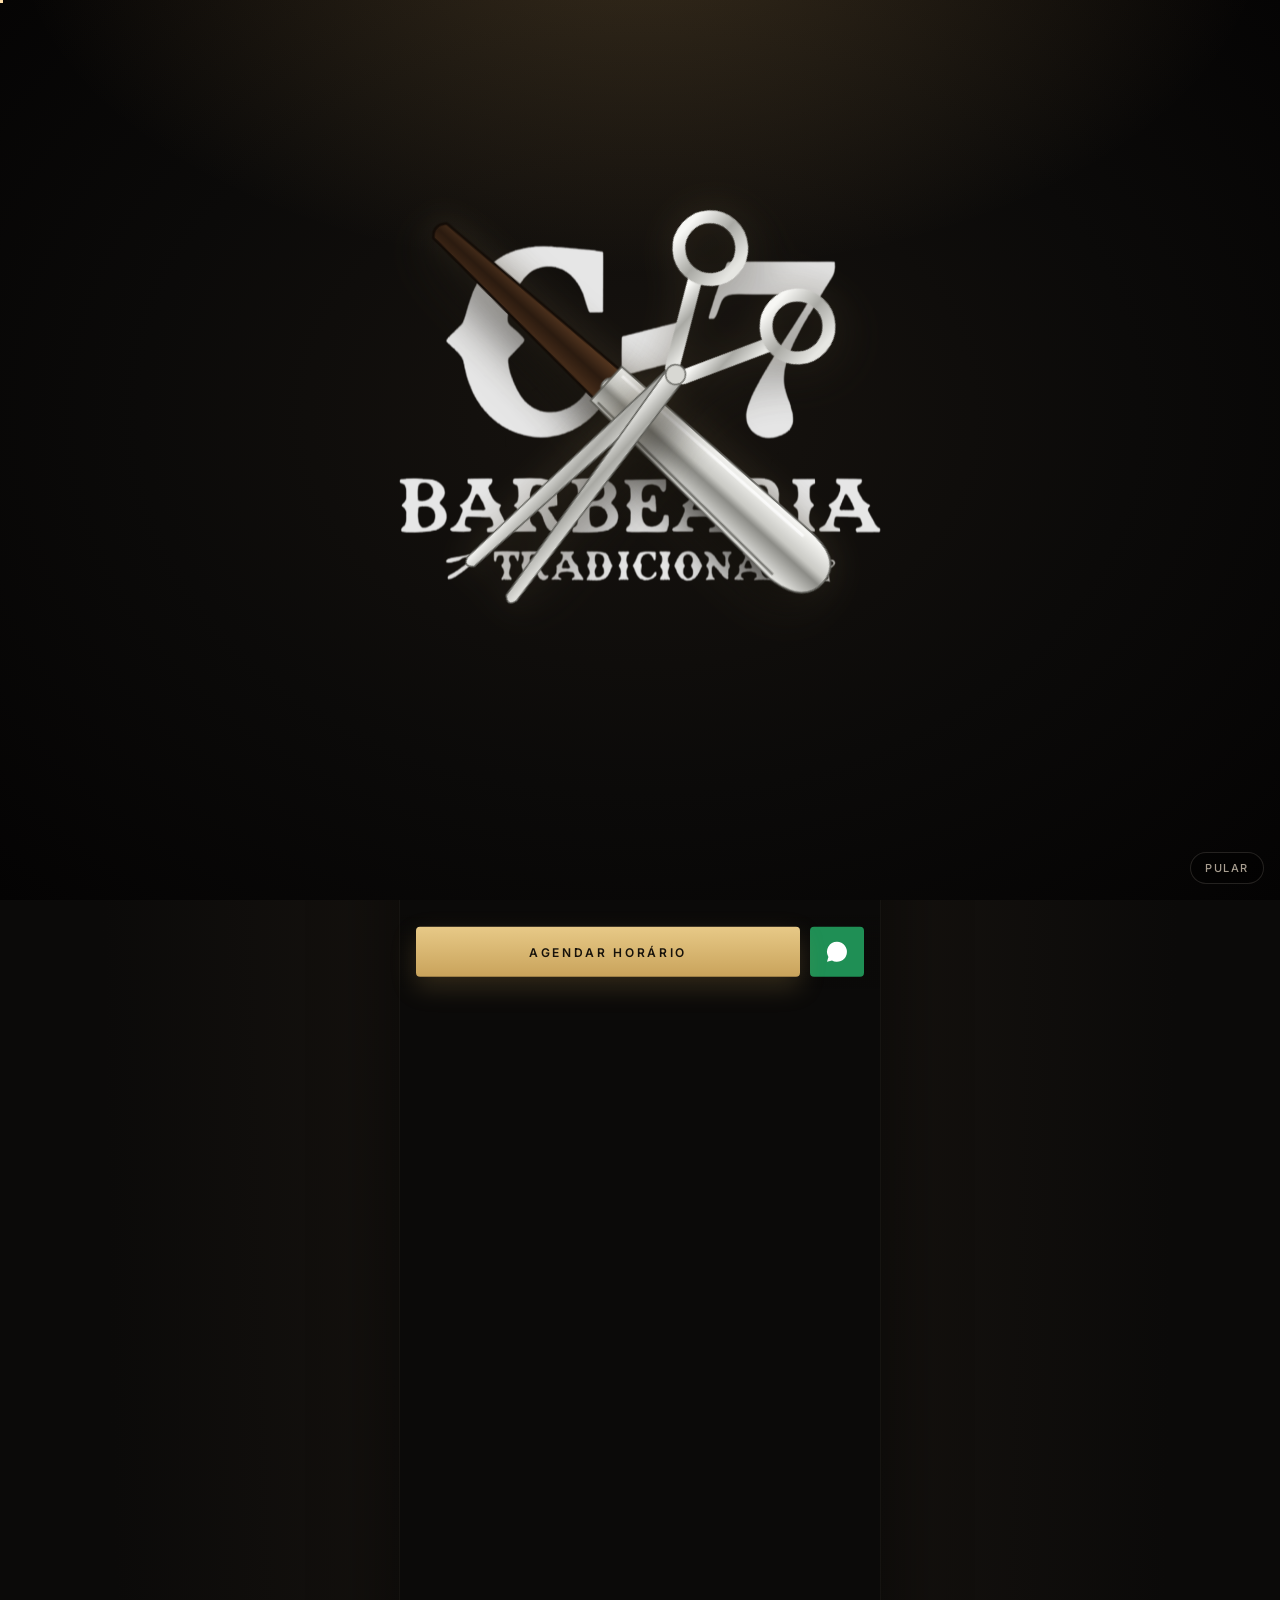
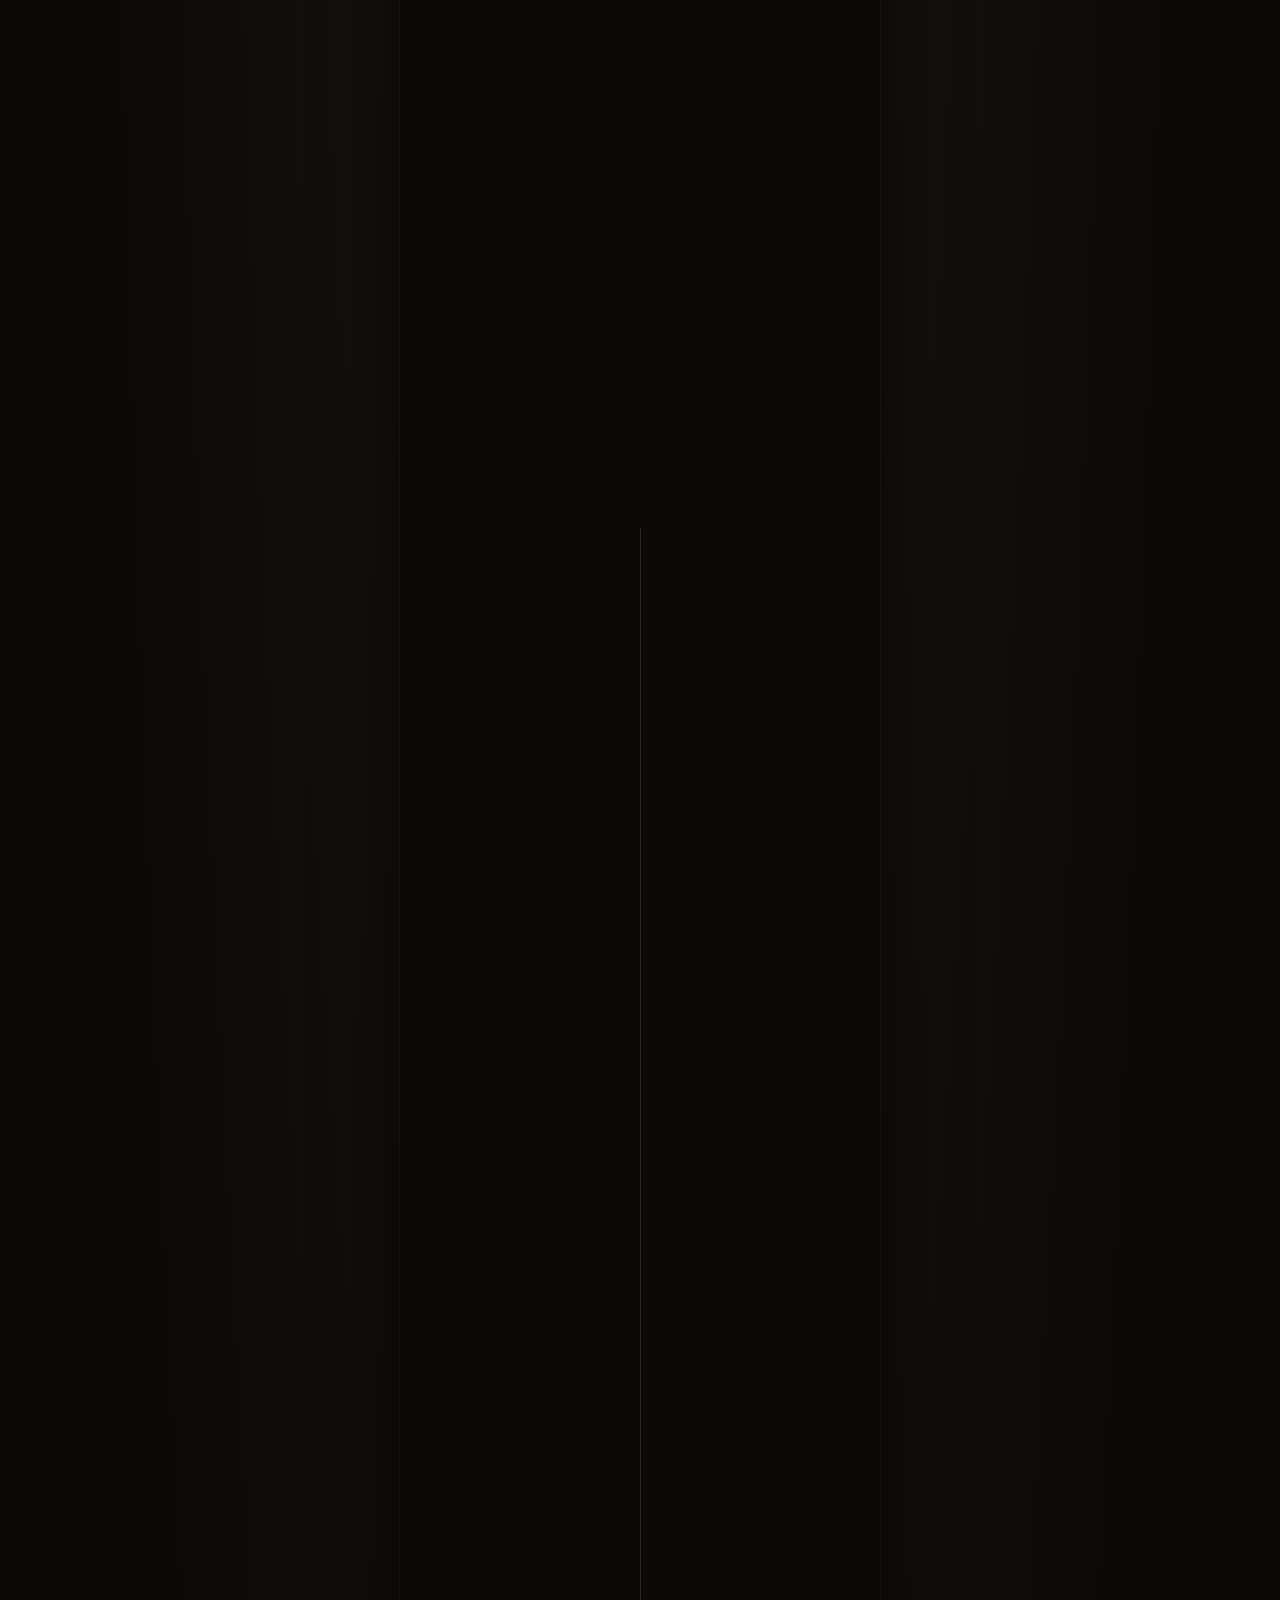
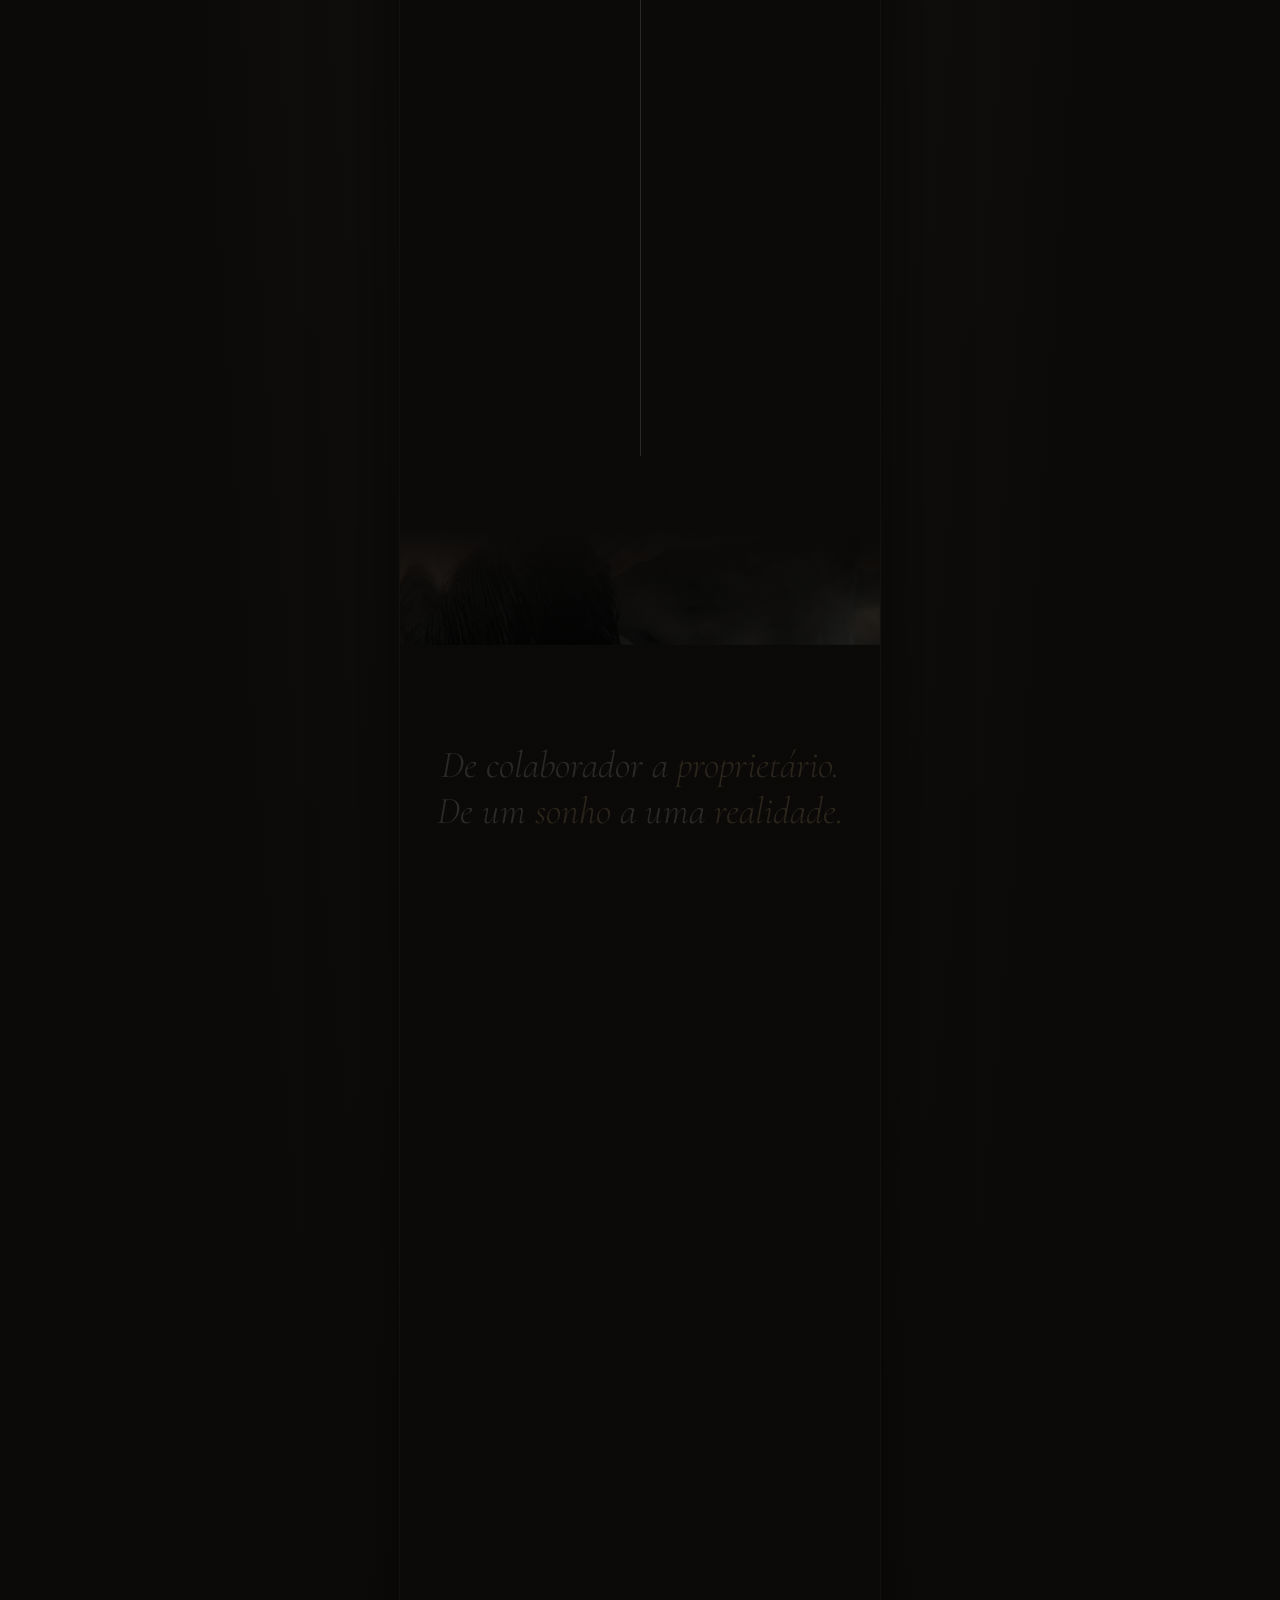
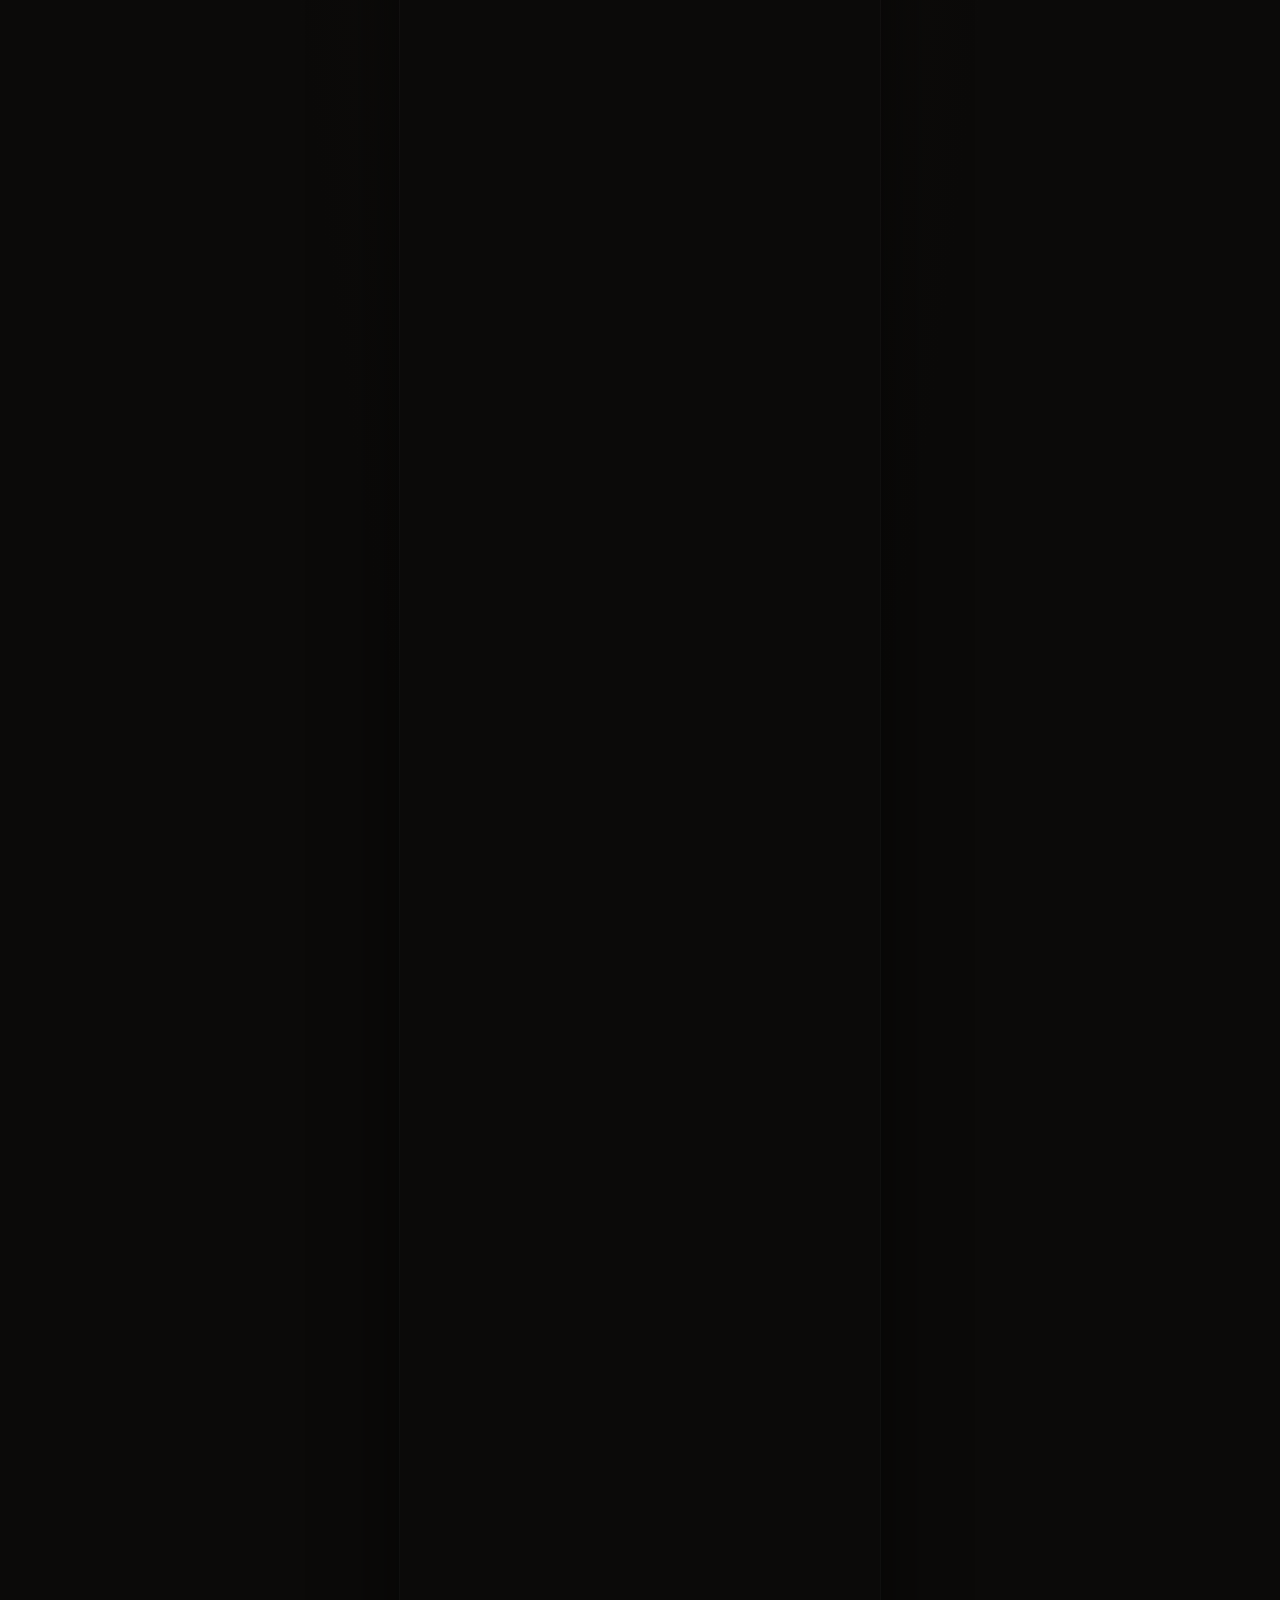
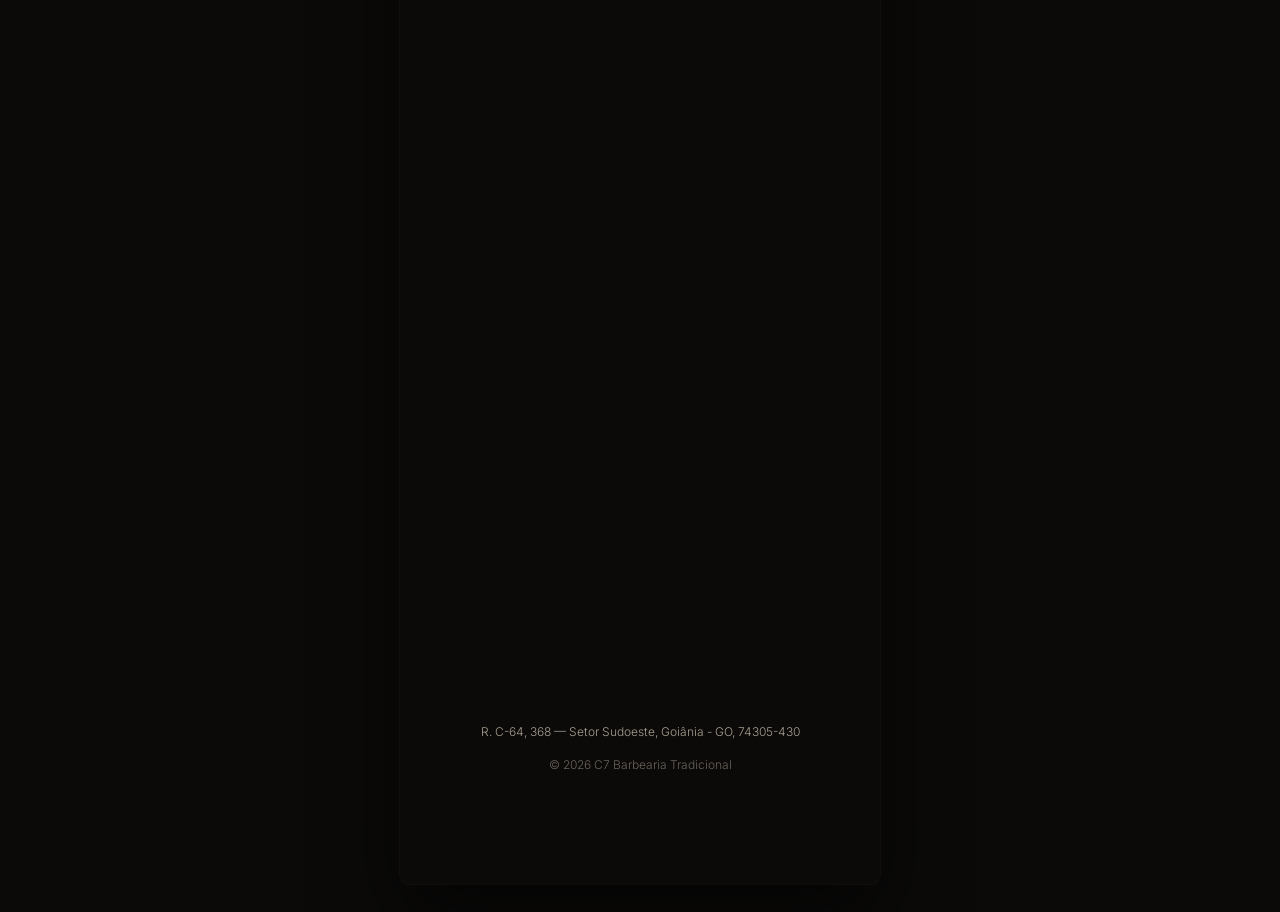
==== commit e48a3c89: "Atualiza história e trajetória profissional de Arthur Braga" ====
--- a/index.html
+++ b/index.html
@@ -421,22 +421,27 @@
   avaliar: "",                                // TROCAR (opcional): link "Pedir avaliações" do Perfil da Empresa no Google (g.page/r/.../review)
   maps: "https://www.google.com/maps/dir/?api=1&destination=C7+Barbearia+Tradicional%2C+R.+C-64%2C+368+-+Setor+Sudoeste%2C+Goi%C3%A2nia+-+GO%2C+74305-430",
   endereco: "R. C-64, 368 — Setor Sudoeste, Goiânia - GO, 74305-430",
-  numeros: [                                  // número, texto (os números contam ao aparecer)
-    ["2019", "barbearia própria desde"],
-    ["2025", "à frente da C7"],
-    ["4,9", "no Google"]
+  numeros: [
+    ["2018", "barbeiro desde"],
+    ["2024", "empreendedor desde"],
+    ["2025", "à frente da C7"]
   ],
   sobre: [
-    "Sou o <b>Arthur Braga</b>. Tenho barbearia própria desde <b>2019</b> e, em <b>2025</b>, assumi a C7 Barbearia Tradicional para levar o meu jeito de atender a um espaço com ainda mais estrutura.",
-    "Meu trabalho une a técnica da barbearia clássica — tesoura e navalha — com o corte que combina com o seu estilo e a sua rotina. Cada atendimento começa com uma conversa, para você sair daqui com um visual que dura até o próximo horário."
+    "Sou <b>Arthur Braga</b>, barbeiro desde <b>2018</b>. Minha trajetória é feita de trabalho, aprendizado e amor pela profissão. Cada oportunidade me ajudou a evoluir e a construir minha identidade como barbeiro.",
+    "De colaborador a proprietário, transformei o sonho de ter meu próprio negócio em realidade. Hoje, à frente da <b>C7 Barbearia Tradicional</b>, dou continuidade à história de um lugar que também ajudou a construir a minha.",
+    "Minha especialidade une <b>cortes clássicos, com máquina tradicional e tesoura</b>, a <b>cortes modernos e técnicas de degradê</b>. Tradição, técnica e modernidade, respeitando o estilo e a personalidade de cada cliente.",
+    "Mais do que cortar cabelo, acredito em trabalhar com <b>autoestima, confiança e transformação</b>. Sou barbeiro por paixão e empreendedor por determinação. E essa história ainda tem muitos capítulos pela frente."
   ],
   trajetoria: [
-    ["2019", "Minha barbearia", "Abri minha própria barbearia e comecei a construir uma clientela fiel."],
-    ["2025", "Assumi a C7", "Comprei a C7 Barbearia Tradicional e trouxe para ela o meu padrão de atendimento."],
-    ["Hoje", "O seu horário", "Hora marcada, técnica tradicional e o Clube C7 para quem é de casa."]
+    ["2018", "O início da paixão", "Comecei minha trajetória como barbeiro, movido pela vontade de aprender e pelo amor à profissão."],
+    ["2019", "Bigs Barbearia", "Em fevereiro de 2019, tive minha primeira oportunidade na Bigs. Aperfeiçoei minhas técnicas, ganhei experiência e desenvolvi minha identidade profissional. Esse ciclo se encerrou em 16 de junho de 2022."],
+    ["2022", "Um novo capítulo na C7", "Depois da Bigs, passei a integrar a equipe da C-7 Barbearia Tradicional. Como colaborador, continuei evoluindo e conquistando a confiança dos clientes, até 16 de abril de 2024."],
+    ["2024", "Meu próprio negócio", "Em 17 de abril de 2024, inaugurei a Arthur Braga Barbearia. Um sonho construído com dedicação e coragem se tornou realidade: assumi o desafio de ser dono do meu próprio negócio."],
+    ["2025", "De colaborador a proprietário", "Em 29 de março de 2025, adquiri a C-7 Barbearia Tradicional. O lugar onde trabalhei como colaborador passou a fazer parte da minha história como empresário."],
+    ["Hoje", "A história continua", "Tenho orgulho de ser proprietário da C7, unindo tradição e modernidade em cada atendimento. Cada etapa tem seu valor, cada desafio traz um aprendizado e cada conquista é fruto de dedicação."]
   ],
-  frase: "Mais do que um corte: um momento seu, feito com tempo e cuidado.",
-  fraseDestaque: ["momento", "seu,", "tempo", "cuidado."],   // palavras em dourado
+  frase: "De colaborador a proprietário. De um sonho a uma realidade.",
+  fraseDestaque: ["proprietário.", "sonho", "realidade."],
   porque: [
     ["Técnica tradicional", "Tesoura e navalha no acabamento, do jeito que barbearia de verdade faz."],
     ["Hora marcada de verdade", "Você agenda pelo app e é atendido no seu horário, sem fila."],
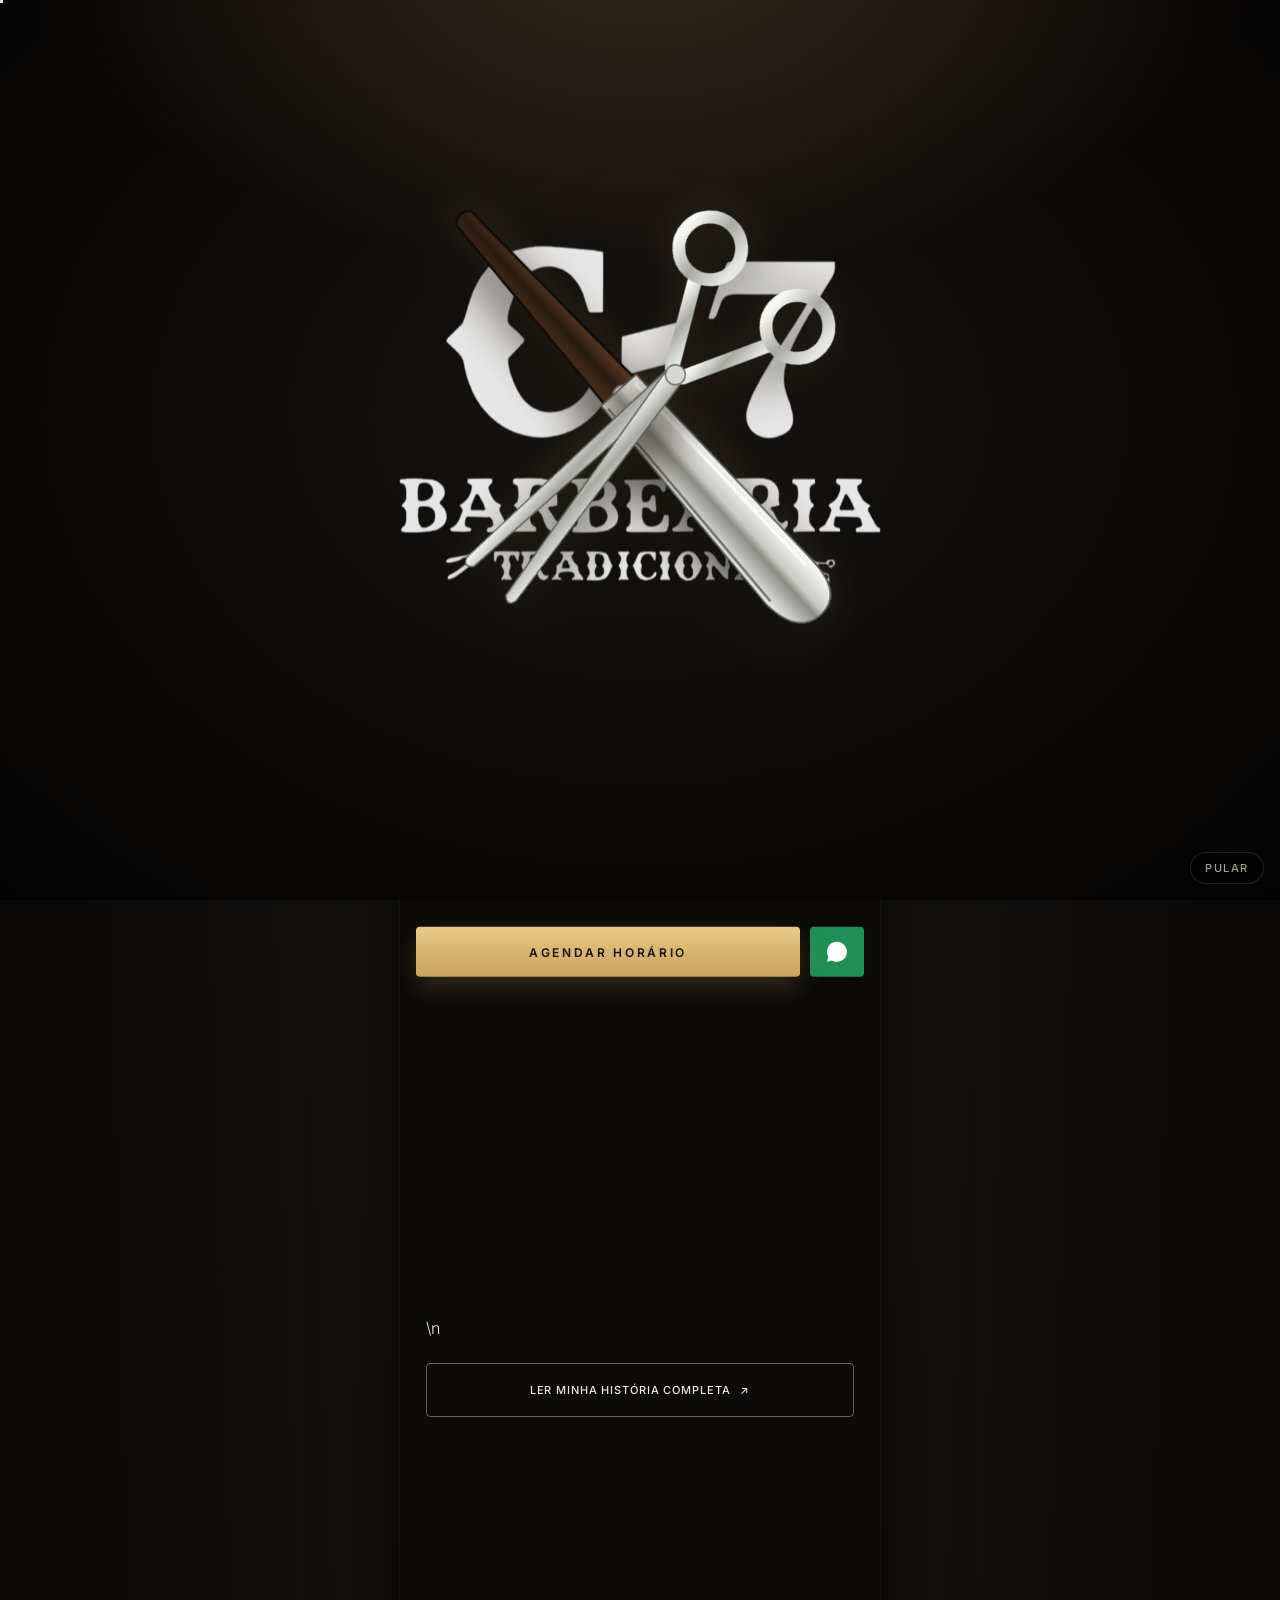
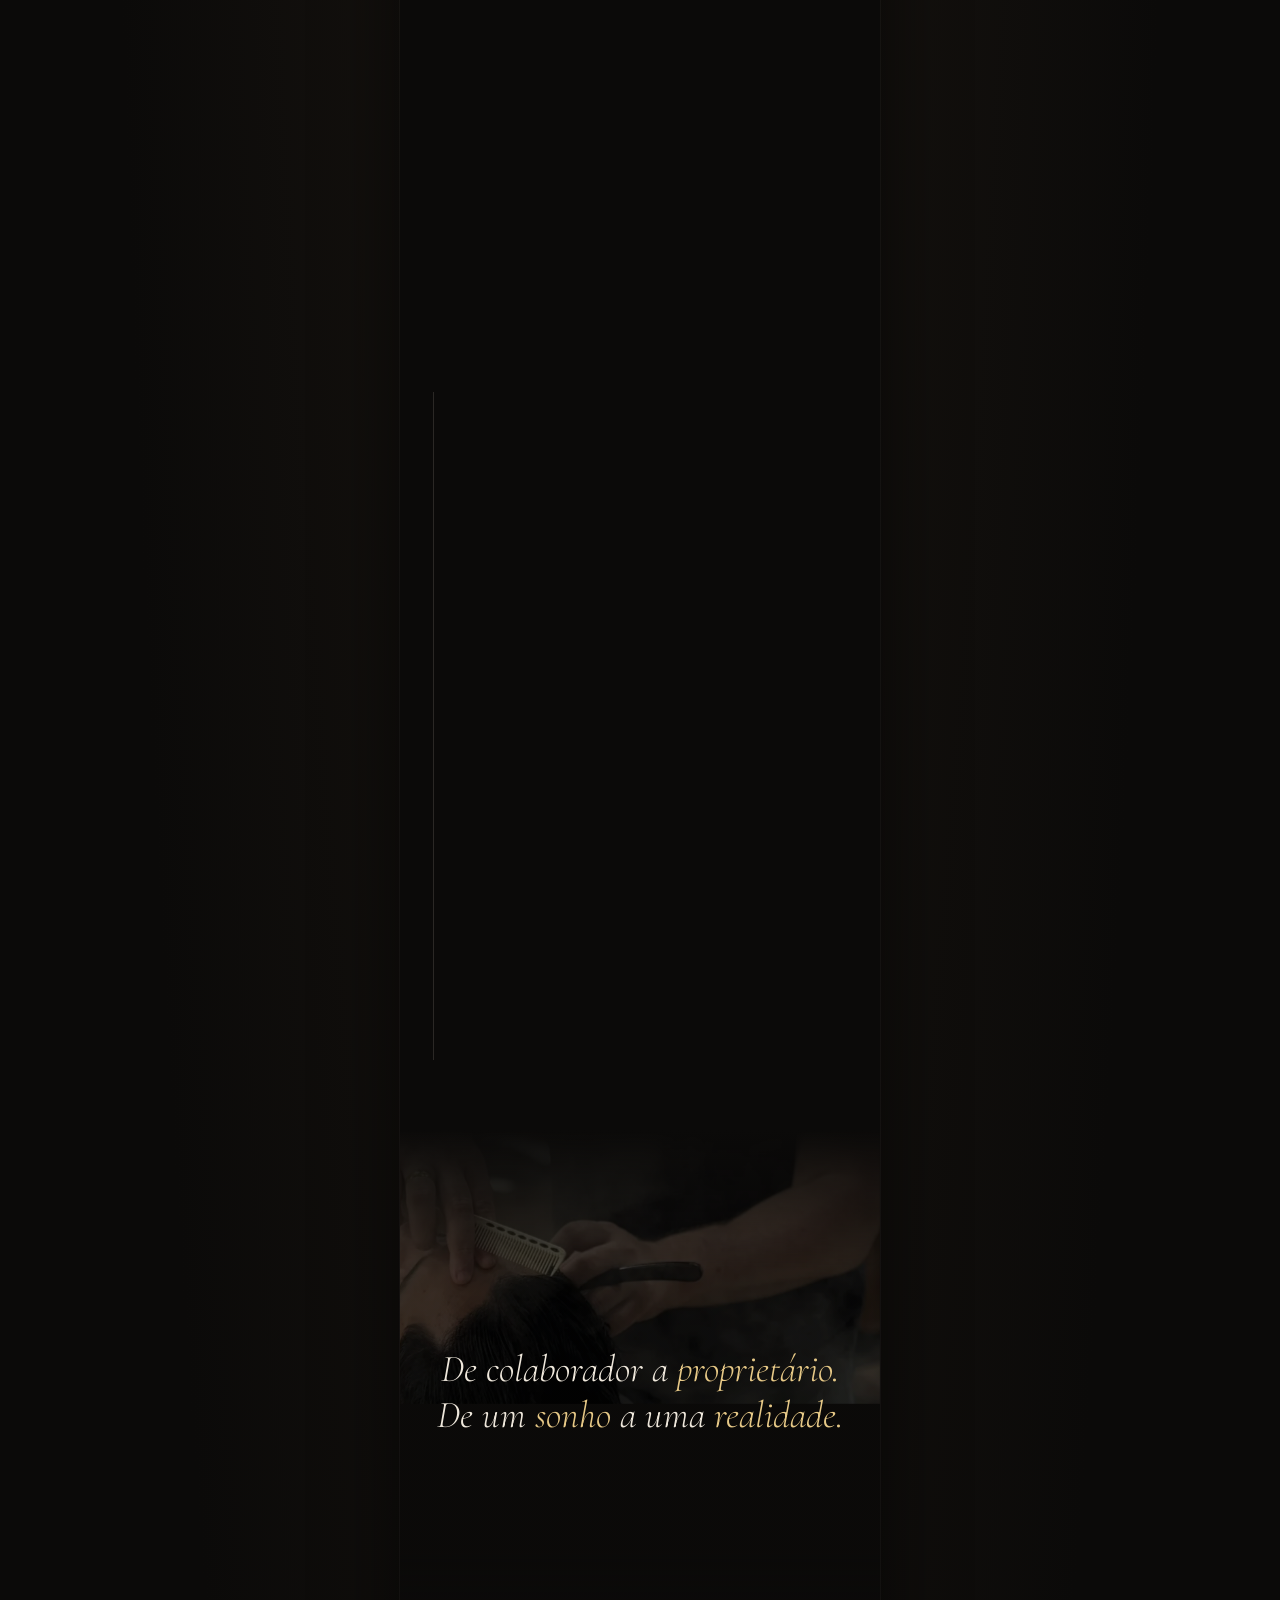
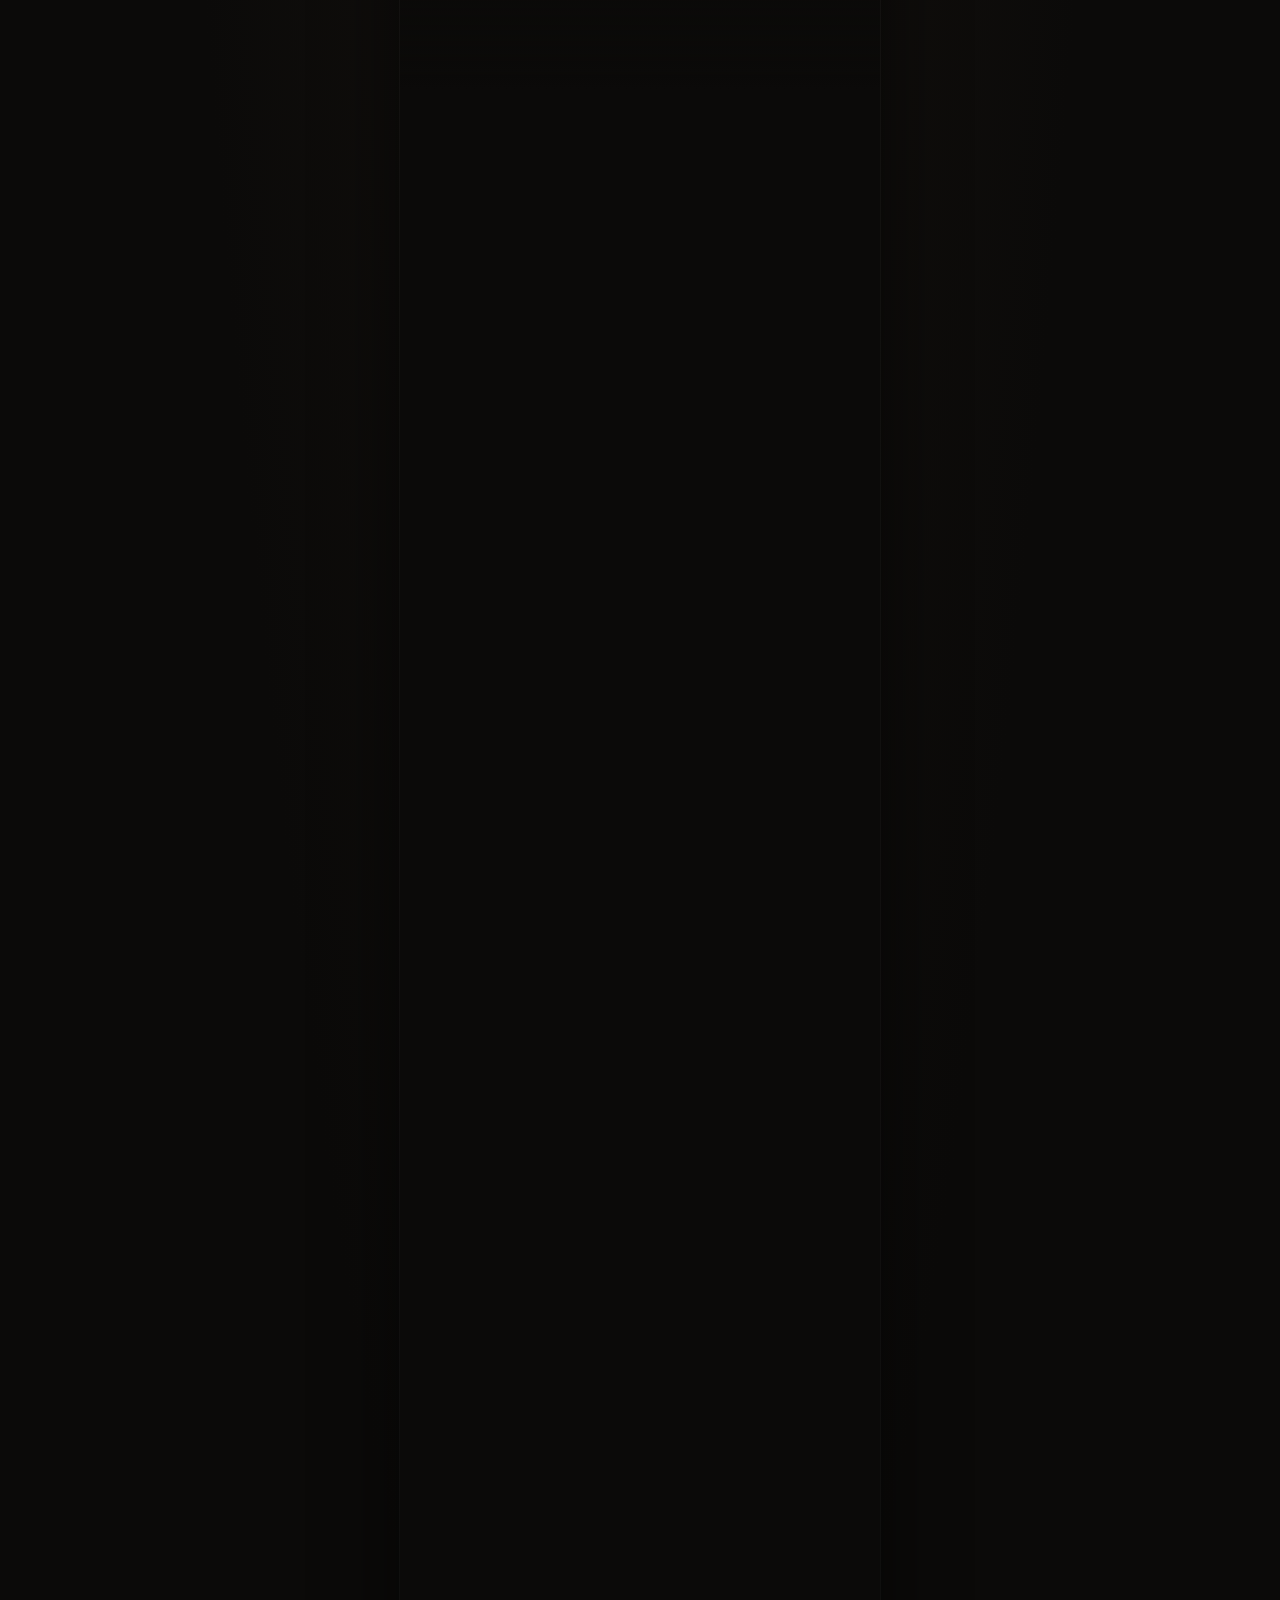
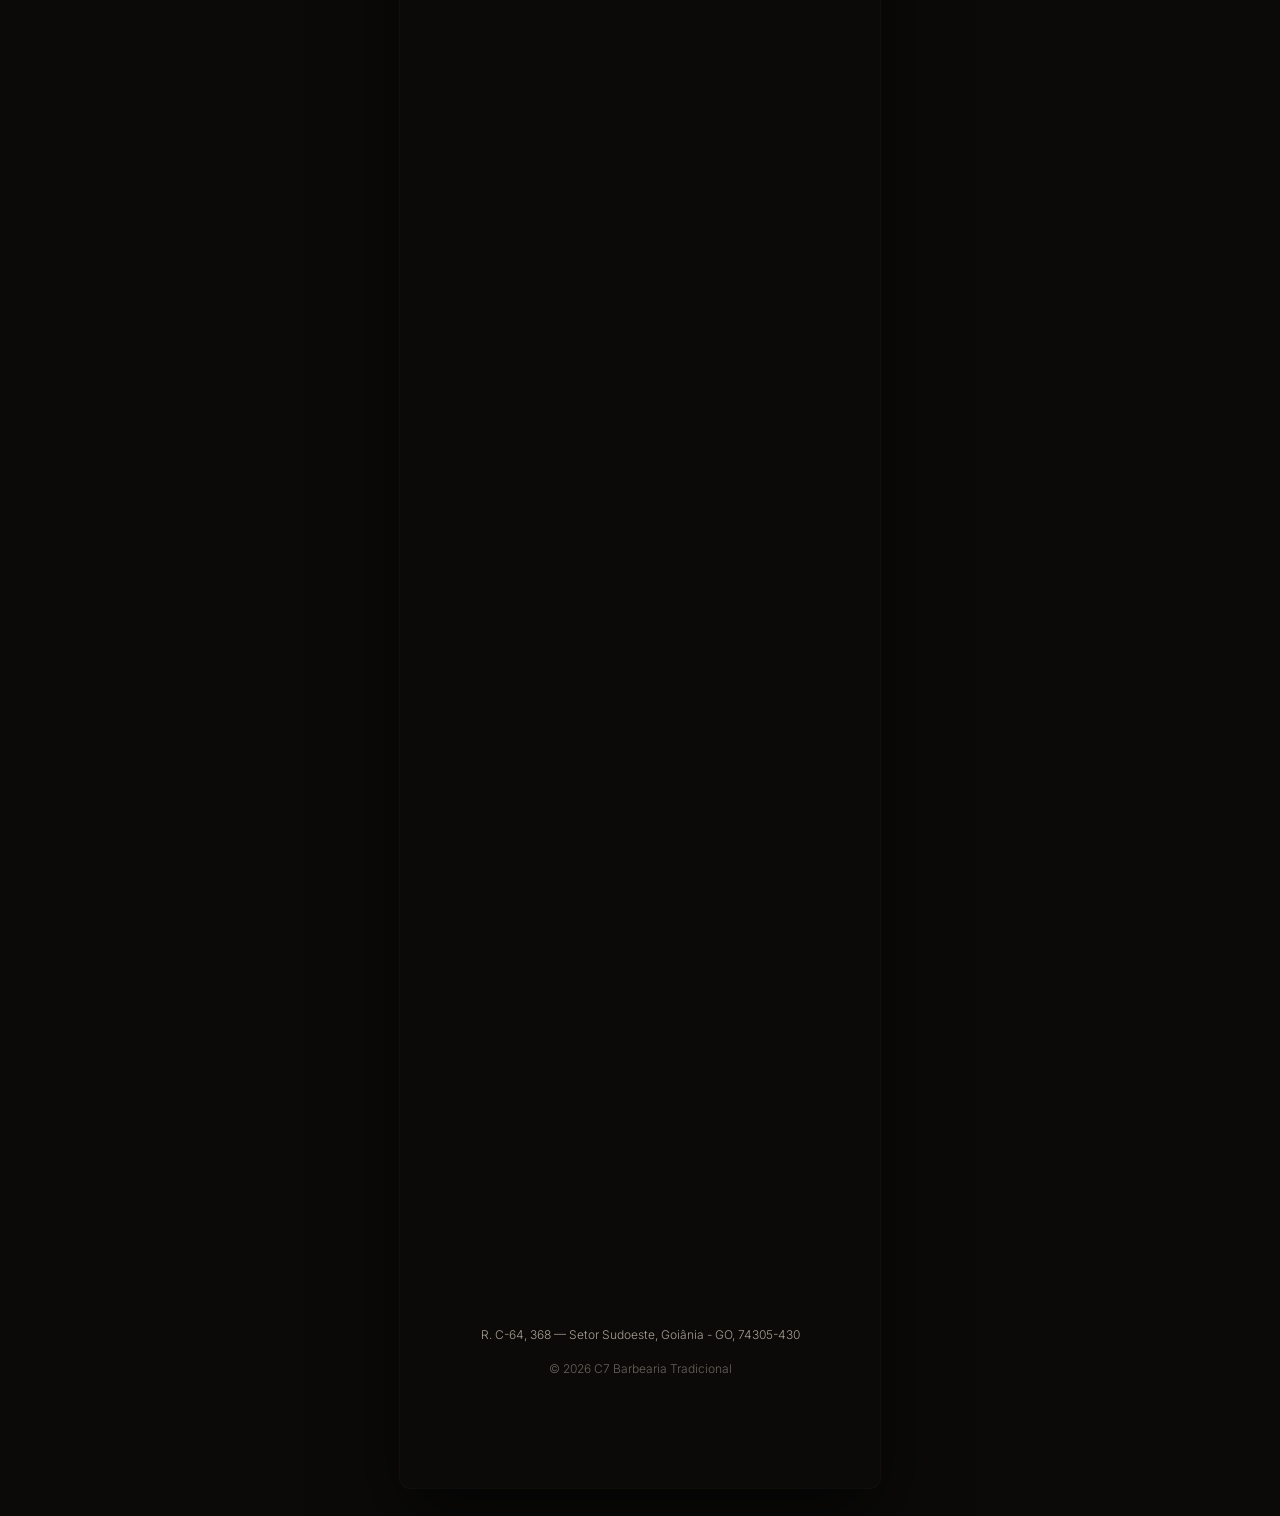
==== commit f9537af0: "Resume apresentação e reorganiza trajetória com acesso à história completa" ====
--- a/index.html
+++ b/index.html
@@ -159,17 +159,19 @@
 .about-photo figcaption{position:absolute;left:0;right:0;bottom:26px;z-index:2;text-align:center;font-family:var(--script);font-size:34px;color:var(--gold-2)}
 
 /* ---- trajetória ---- */
-.timeline{position:relative;margin:8px 0 0;padding:6px 0 6px}
-.timeline::before{content:"";position:absolute;left:50%;top:0;bottom:0;width:1px;background:var(--line)}
-.timeline .fill{position:absolute;left:50%;top:0;width:1px;height:100%;background:linear-gradient(var(--gold-2),var(--gold));transform-origin:top;transform:scaleY(var(--p,0));box-shadow:0 0 10px rgba(231,201,135,.5)}
-.milestone{position:relative;display:grid;grid-template-columns:1fr 1fr;gap:34px;padding:18px 0}
-.milestone .dot{position:absolute;left:50%;top:30px;width:13px;height:13px;margin-left:-6px;border-radius:50%;background:var(--bg);border:1px solid var(--gold);transform:scale(0);transition:transform .6s cubic-bezier(.3,1.6,.5,1) .2s,background .4s ease .5s}
+.history-link{margin-top:22px;letter-spacing:.08em;font-size:11px;padding:12px}
+.history-link:focus-visible{outline:2px solid var(--gold-2);outline-offset:4px}
+.timeline{position:relative;margin:8px 0 0;padding:6px 0}
+.timeline::before,.timeline .fill{position:absolute;left:7px;top:0;width:1px;height:100%}
+.timeline::before{content:"";background:var(--line)}
+.timeline .fill{background:linear-gradient(var(--gold-2),var(--gold));transform-origin:top;transform:scaleY(var(--p,0));box-shadow:0 0 10px rgba(231,201,135,.5)}
+.milestone{position:relative;padding:18px 0 20px 35px}
+.milestone .dot{position:absolute;left:7px;top:26px;width:11px;height:11px;margin-left:-5px;border-radius:50%;background:var(--bg);border:1px solid var(--gold);transform:scale(0);transition:transform .6s ease,background .4s ease}
 .milestone.in .dot{transform:scale(1);background:var(--gold-2)}
-.milestone .year{font-family:var(--serif);font-size:44px;line-height:1;color:var(--gold-2);font-weight:500}
-.milestone h3{font-family:var(--serif);font-weight:500;font-size:22px;line-height:1.15;margin:4px 0 4px}
-.milestone p{font-size:13px;color:var(--muted);line-height:1.55}
-.milestone .side{grid-column:1;text-align:right}
-.milestone.flip .side{grid-column:2;text-align:left}
+.milestone .year{font:500 12px var(--sans);letter-spacing:.12em;line-height:1.5;color:var(--gold-2)}
+.milestone h3{font-family:var(--serif);font-weight:500;font-size:26px;line-height:1.15;margin:5px 0 6px}
+.milestone p{font-size:13px;color:var(--muted);line-height:1.65}
+.milestone .side{text-align:left}
 
 /* ---- frase em destaque sobre a foto ---- */
 .statement{position:relative;margin-top:50px;height:min(118vw,560px);overflow:hidden;display:grid;place-items:center;text-align:center;padding:0 30px}
@@ -333,7 +335,7 @@
     <span class="eyebrow" data-a="up">conheça</span>
     <h2 class="script-title" data-a="wipe" style="--d:150ms">Sobre mim</h2>
     <i class="title-rule" data-a="line" style="--d:400ms;transform-origin:center"></i>
-    <div id="about"></div>
+    <div id="about"></div>\n    <a class="btn btn-line history-link" href="/historia/">Ler minha história completa <span aria-hidden="true">↗</span></a>
     <figure class="about-photo" data-a="rise">
       <img src="navalha.webp" alt="Arthur fazendo a barba na navalha" data-parallax=".18">
       <figcaption data-a="blur" style="--d:500ms">tesoura, navalha e conversa</figcaption>
@@ -427,18 +429,15 @@
     ["2025", "à frente da C7"]
   ],
   sobre: [
-    "Sou <b>Arthur Braga</b>, barbeiro desde <b>2018</b>. Minha trajetória é feita de trabalho, aprendizado e amor pela profissão. Cada oportunidade me ajudou a evoluir e a construir minha identidade como barbeiro.",
-    "De colaborador a proprietário, transformei o sonho de ter meu próprio negócio em realidade. Hoje, à frente da <b>C7 Barbearia Tradicional</b>, dou continuidade à história de um lugar que também ajudou a construir a minha.",
-    "Minha especialidade une <b>cortes clássicos, com máquina tradicional e tesoura</b>, a <b>cortes modernos e técnicas de degradê</b>. Tradição, técnica e modernidade, respeitando o estilo e a personalidade de cada cliente.",
-    "Mais do que cortar cabelo, acredito em trabalhar com <b>autoestima, confiança e transformação</b>. Sou barbeiro por paixão e empreendedor por determinação. E essa história ainda tem muitos capítulos pela frente."
+    "Sou <b>Arthur Braga</b>, barbeiro desde <b>2018</b> e proprietário da <b>C7 Barbearia Tradicional</b>. De colaborador a empreendedor, construí minha história com dedicação e paixão pela profissão.",
+    "Uno <b>cortes clássicos e modernos</b> ao cuidado com cada detalhe, respeitando seu estilo e sua personalidade. Para mim, cada atendimento é uma oportunidade de renovar sua autoestima e confiança."
   ],
   trajetoria: [
-    ["2018", "O início da paixão", "Comecei minha trajetória como barbeiro, movido pela vontade de aprender e pelo amor à profissão."],
-    ["2019", "Bigs Barbearia", "Em fevereiro de 2019, tive minha primeira oportunidade na Bigs. Aperfeiçoei minhas técnicas, ganhei experiência e desenvolvi minha identidade profissional. Esse ciclo se encerrou em 16 de junho de 2022."],
-    ["2022", "Um novo capítulo na C7", "Depois da Bigs, passei a integrar a equipe da C-7 Barbearia Tradicional. Como colaborador, continuei evoluindo e conquistando a confiança dos clientes, até 16 de abril de 2024."],
-    ["2024", "Meu próprio negócio", "Em 17 de abril de 2024, inaugurei a Arthur Braga Barbearia. Um sonho construído com dedicação e coragem se tornou realidade: assumi o desafio de ser dono do meu próprio negócio."],
-    ["2025", "De colaborador a proprietário", "Em 29 de março de 2025, adquiri a C-7 Barbearia Tradicional. O lugar onde trabalhei como colaborador passou a fazer parte da minha história como empresário."],
-    ["Hoje", "A história continua", "Tenho orgulho de ser proprietário da C7, unindo tradição e modernidade em cada atendimento. Cada etapa tem seu valor, cada desafio traz um aprendizado e cada conquista é fruto de dedicação."]
+    ["2018", "Primeiros passos", "Início da minha trajetória como barbeiro."],
+    ["FEV 2019", "Bigs Barbearia", "Minha primeira oportunidade. Um ciclo de aprendizado encerrado em 16/06/2022."],
+    ["2022–2024", "Colaborador na C7", "Novos desafios e evolução profissional, até 16/04/2024."],
+    ["17 ABR 2024", "Arthur Braga Barbearia", "Inauguração da minha própria barbearia. O sonho de empreender se torna realidade."],
+    ["29 MAR 2025", "Proprietário da C7", "Adquiri a barbearia onde fui colaborador. Hoje, sigo construindo essa história."]
   ],
   frase: "De colaborador a proprietário. De um sonho a uma realidade.",
   fraseDestaque: ["proprietário.", "sonho", "realidade."],
@@ -503,9 +502,9 @@
 $("#timeline").insertAdjacentHTML("beforeend", C7.trajetoria.map(([y,t,d]) => `
   <div class="milestone" data-watch>
     <i class="dot"></i>
-    <div class="side" data-a="${'left'}"><div class="year">${y}</div><h3>${t}</h3><p>${d}</p></div>
+    <div class="side" data-a="up"><div class="year">${y}</div><h3>${t}</h3><p>${d}</p></div>
   </div>`).join(""));
-document.querySelectorAll(".milestone").forEach((m,i) => { if(i%2===0){ m.classList.add("flip"); m.querySelector(".side").dataset.a = "right"; } });
+
 
 /* frase em destaque: acende palavra por palavra conforme a rolagem */
 $("#quote").innerHTML = C7.frase.split(" ").map(w => `<span class="w${C7.fraseDestaque.includes(w) ? " gold" : ""}">${w}</span>`).join(" ");
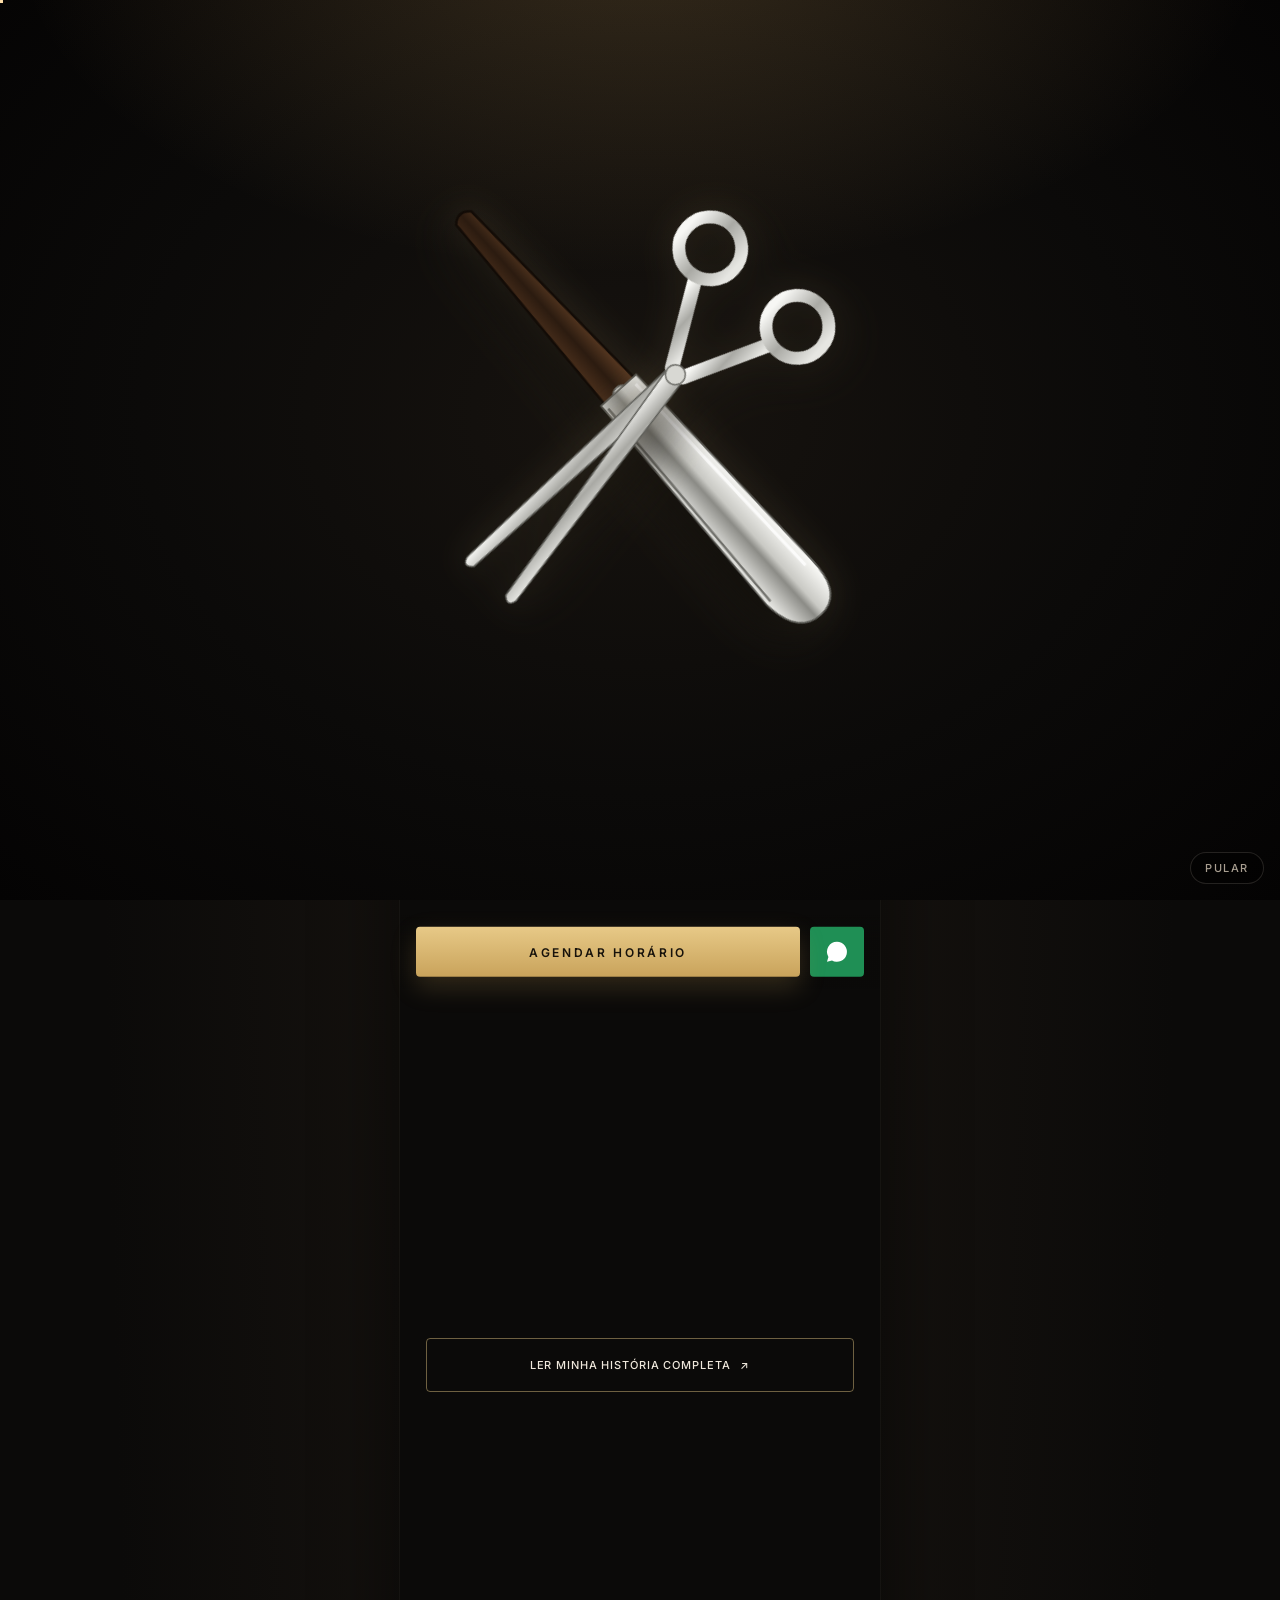
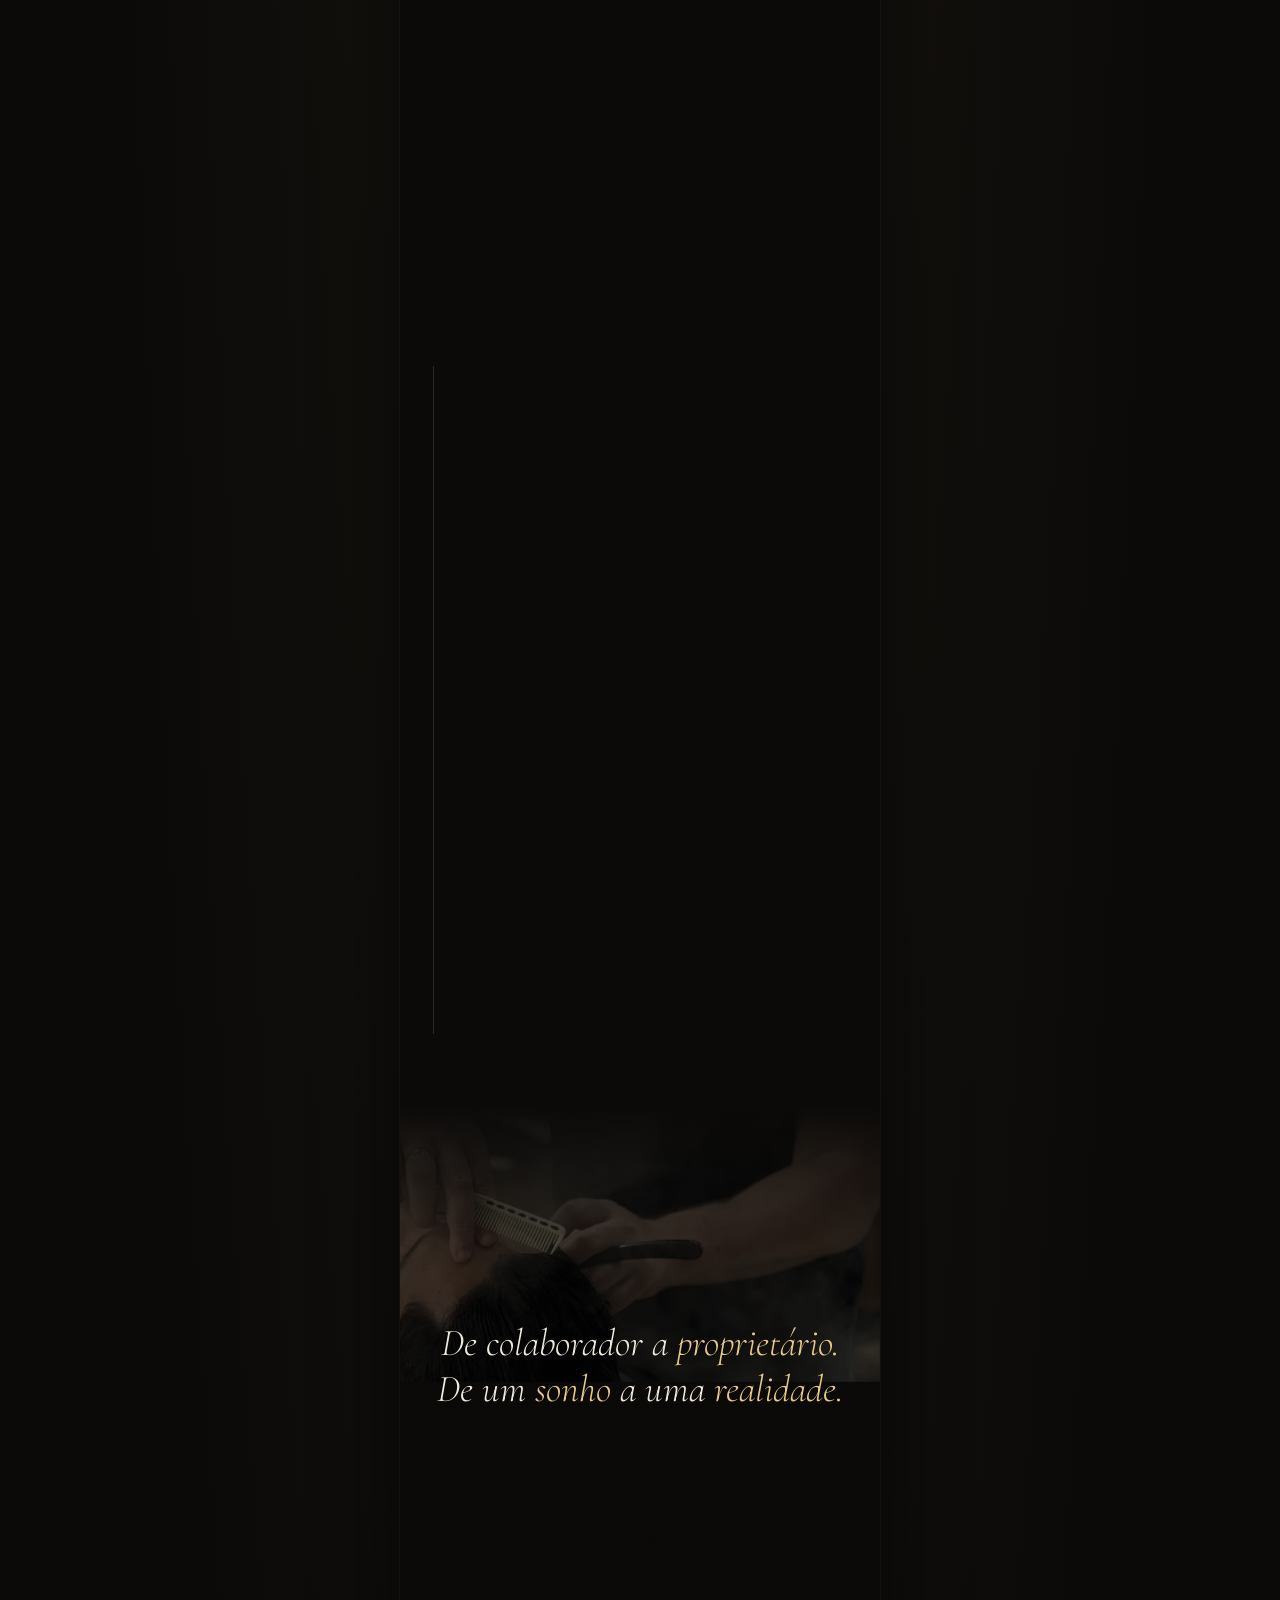
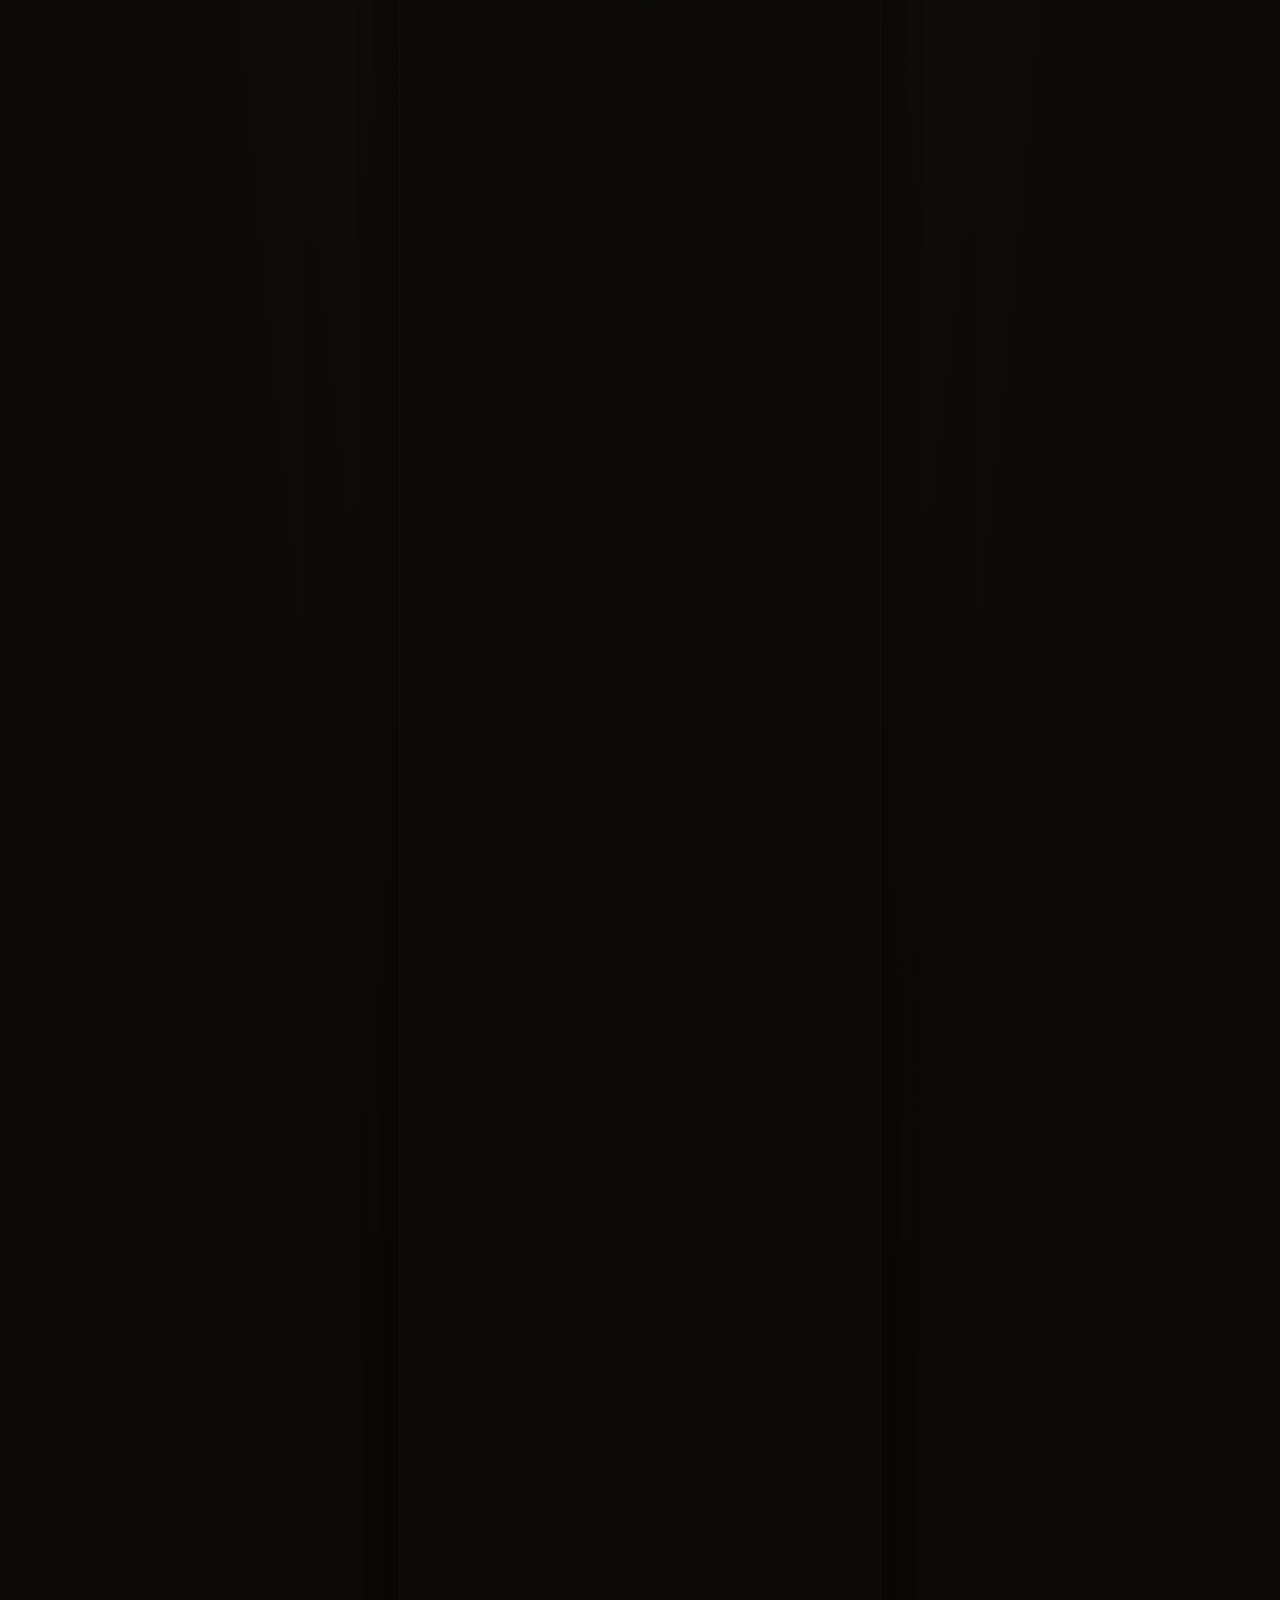
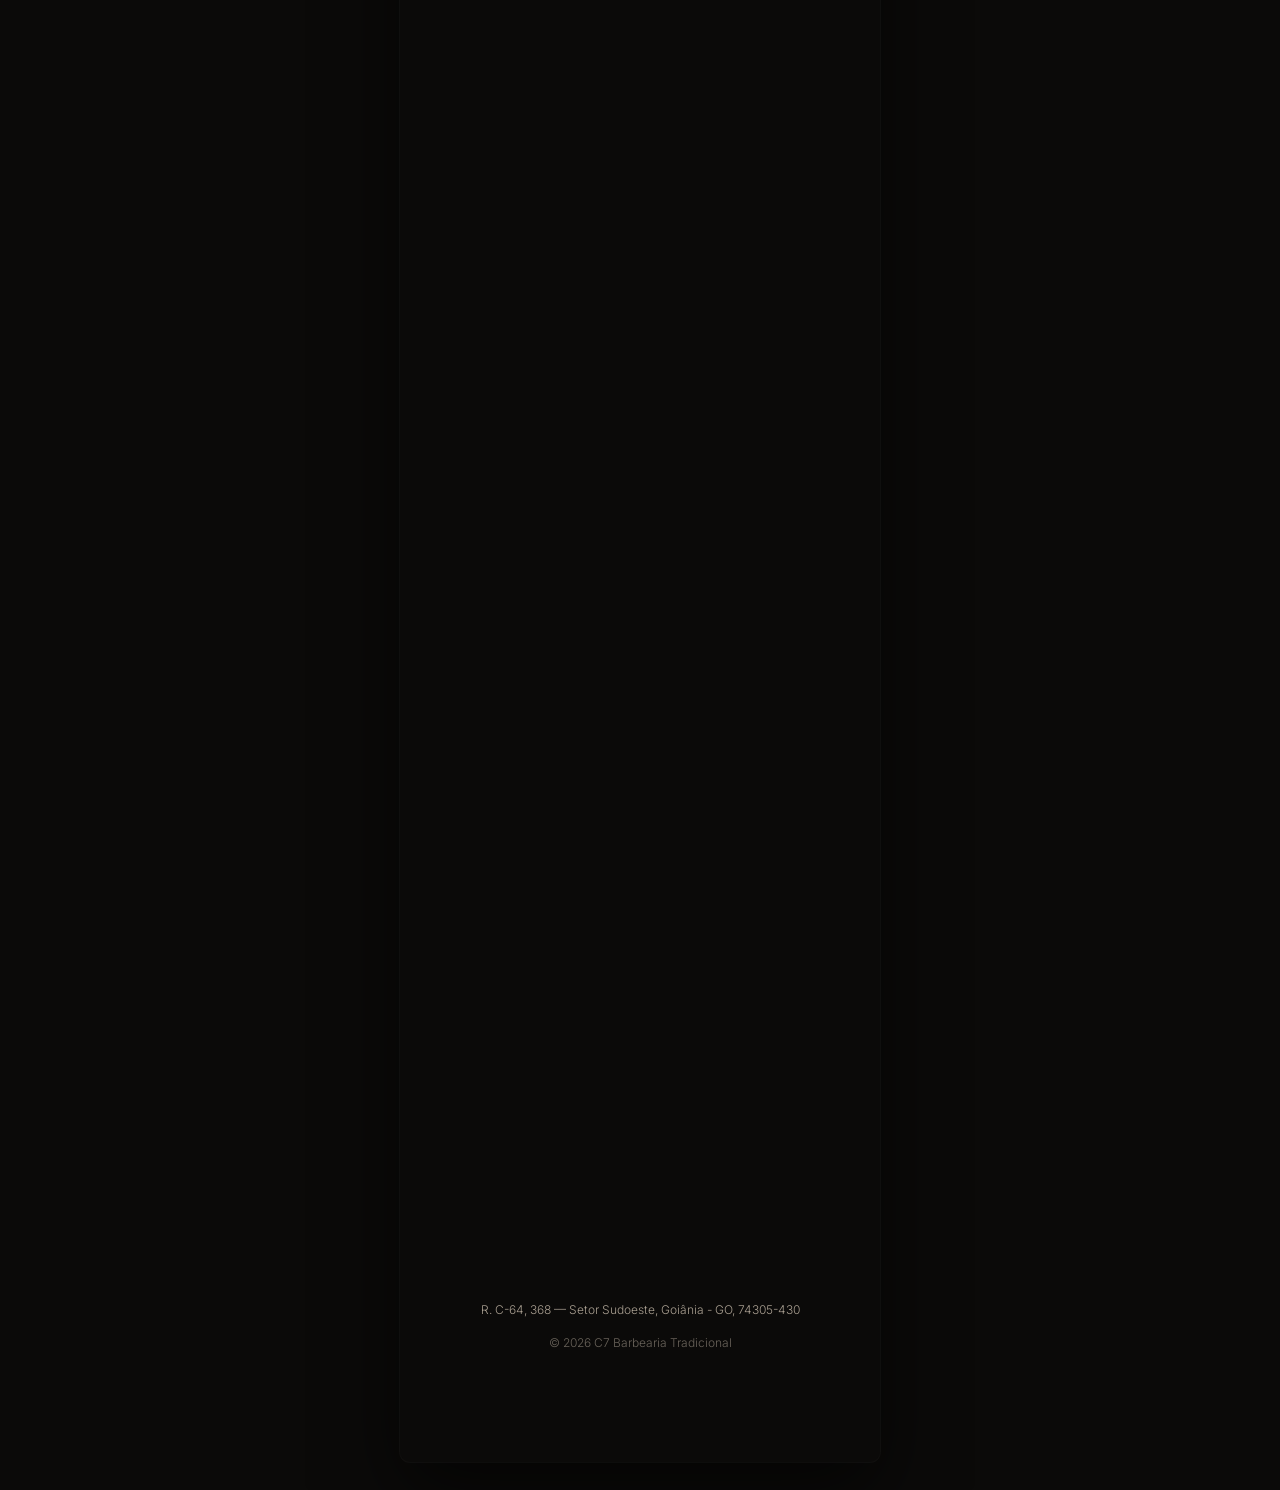
==== commit be299cd6: "Adiciona painel C7 com edição de conteúdo, fotos e métricas protegidas" ====
--- a/index.html
+++ b/index.html
@@ -335,7 +335,8 @@
     <span class="eyebrow" data-a="up">conheça</span>
     <h2 class="script-title" data-a="wipe" style="--d:150ms">Sobre mim</h2>
     <i class="title-rule" data-a="line" style="--d:400ms;transform-origin:center"></i>
-    <div id="about"></div>\n    <a class="btn btn-line history-link" href="/historia/">Ler minha história completa <span aria-hidden="true">↗</span></a>
+    <div id="about"></div>
+    <a class="btn btn-line history-link" href="/historia/">Ler minha história completa <span aria-hidden="true">↗</span></a>
     <figure class="about-photo" data-a="rise">
       <img src="navalha.webp" alt="Arthur fazendo a barba na navalha" data-parallax=".18">
       <figcaption data-a="blur" style="--d:500ms">tesoura, navalha e conversa</figcaption>
@@ -409,6 +410,8 @@
 </div>
 
 <script>
+(async function(){
+const esc = value => { const el=document.createElement('span');el.textContent=String(value);return el.innerHTML.replaceAll('"','&quot;').replaceAll("'",'&#39;'); };
 /* =====================================================================
    DADOS DO CARTÃO — troque aqui (tudo que está com TROCAR)
    ===================================================================== */
@@ -449,6 +452,10 @@
   ]
 };
 
+try {
+  const response=await fetch('/api/web?action=page&page=arthur',{signal:AbortSignal.timeout(4000)});
+  if(response.ok) {const saved=await response.json();Object.assign(C7,saved.content);}
+} catch {}
 /* ===================================================================== */
 const $ = s => document.querySelector(s);
 const ICONS = {
@@ -473,15 +480,15 @@
 /* nome: letra por letra, em duas linhas */
 { const [first, ...rest] = C7.nome.split(" ");
   let i = 0;
-  const row = word => `<span class="row">${[...word].map(ch => `<span class="l" style="--d:${250 + (i++)*55}ms">${ch}</span>`).join("")}</span>`;
+  const row = word => `<span class="row">${[...word].map(ch => `<span class="l" style="--d:${250 + (i++)*55}ms">${esc(ch)}</span>`).join("")}</span>`;
   $("#heroName").innerHTML = row(first) + (rest.length ? row(rest.join(" ")) : ""); }
 
 /* números */
-$("#stats").innerHTML = C7.numeros.map(([n,l],i) => `<div data-a="up" style="--d:${i*120}ms"><strong data-count="${n}">${n}</strong><span>${l}</span></div>`).join("");
+$("#stats").innerHTML = C7.numeros.map(([rawN,rawL],i) => { const n=esc(rawN),l=esc(rawL);return `<div data-a="up" style="--d:${i*120}ms"><strong data-count="${n}">${n}</strong><span>${l}</span></div>`; }).join("");
 if(!C7.numeros.length) $("#stats").hidden = true;
 
 /* sobre: palavra por palavra */
-$("#about").innerHTML = C7.sobre.map(p => `<p class="lead split">${p}</p>`).join("");
+$("#about").innerHTML = C7.sobre.map(p => `<p class="lead split">${esc(p).replaceAll('&lt;b&gt;','<b>').replaceAll('&lt;/b&gt;','</b>')}</p>`).join("");
 document.querySelectorAll("#about .split").forEach(p => {
   let i = 0;
   const walk = node => [...node.childNodes].forEach(n => {
@@ -499,18 +506,18 @@
 });
 
 /* trajetória */
-$("#timeline").insertAdjacentHTML("beforeend", C7.trajetoria.map(([y,t,d]) => `
+$("#timeline").insertAdjacentHTML("beforeend", C7.trajetoria.map(([a,b,c]) => {const [y,t,d]=[a,b,c].map(esc);return `
   <div class="milestone" data-watch>
     <i class="dot"></i>
     <div class="side" data-a="up"><div class="year">${y}</div><h3>${t}</h3><p>${d}</p></div>
-  </div>`).join(""));
+  </div>`; }).join(""));
 
 
 /* frase em destaque: acende palavra por palavra conforme a rolagem */
-$("#quote").innerHTML = C7.frase.split(" ").map(w => `<span class="w${C7.fraseDestaque.includes(w) ? " gold" : ""}">${w}</span>`).join(" ");
+$("#quote").innerHTML = C7.frase.split(" ").map(w => `<span class="w${C7.fraseDestaque.includes(w) ? " gold" : ""}">${esc(w)}</span>`).join(" ");
 
 /* por que me escolher */
-$("#why").innerHTML = C7.porque.map(([t,d],i) => `<li data-a="right" style="--d:${i*110}ms"><em>0${i+1}</em><div><strong>${t}</strong><p>${d}</p></div></li>`).join("");
+$("#why").innerHTML = C7.porque.map(([t,d],i) => `<li data-a="right" style="--d:${i*110}ms"><em>0${i+1}</em><div><strong>${esc(t)}</strong><p>${esc(d)}</p></div></li>`).join("");
 
 /* links */
 const cards = [
@@ -520,12 +527,19 @@
   ["Setor Sudoeste · Goiânia", "Como chegar", "Abrir rota no mapa", "maps", ICONS.pin, "fachada.webp", "70% 45%"]
 ];
 $("#links").innerHTML = cards.map(([small,title,btn,key,ico,img,pos],i) => `
-  <a class="link-card${img === "fachada.webp" ? " facade" : ""}" data-a="wipe" style="--d:${i*90}ms" href="${links[key]}" target="_blank" rel="noopener">
+  <a class="link-card${img === "fachada.webp" ? " facade" : ""}" data-a="wipe" style="--d:${i*90}ms" href="${esc(links[key])}" target="_blank" rel="noopener">
     <img src="${img}" alt="" style="object-position:${pos}" loading="lazy">
-    <div class="lc"><small>${small}</small><strong>${title}</strong><span>${btn} ↗</span></div>
+    <div class="lc"><small>${esc(small)}</small><strong>${esc(title)}</strong><span>${esc(btn)} ↗</span></div>
     <div class="ico">${ico}</div>
   </a>`).join("");
 
+for(const photo of C7.photos||[]) {
+  for(const img of document.querySelectorAll('img')) {
+    if(img.getAttribute('src')===photo.key) {img.src=photo.src;img.style.objectPosition=photo.position;}
+  }
+}
+document.querySelector('footer strong').textContent=C7.nome;
+document.querySelector('#introTag').textContent=C7.nome;
 /* ---------- animações ao rolar ---------- */
 function countUp(el){
   const target = el.dataset.count, num = parseFloat(target.replace(",", "."));
@@ -788,6 +802,8 @@
     finish();
   });
 })();
+})();
 </script>
+<script src="/web-tracking.js" data-page="arthur" defer></script>
 </body>
 </html>
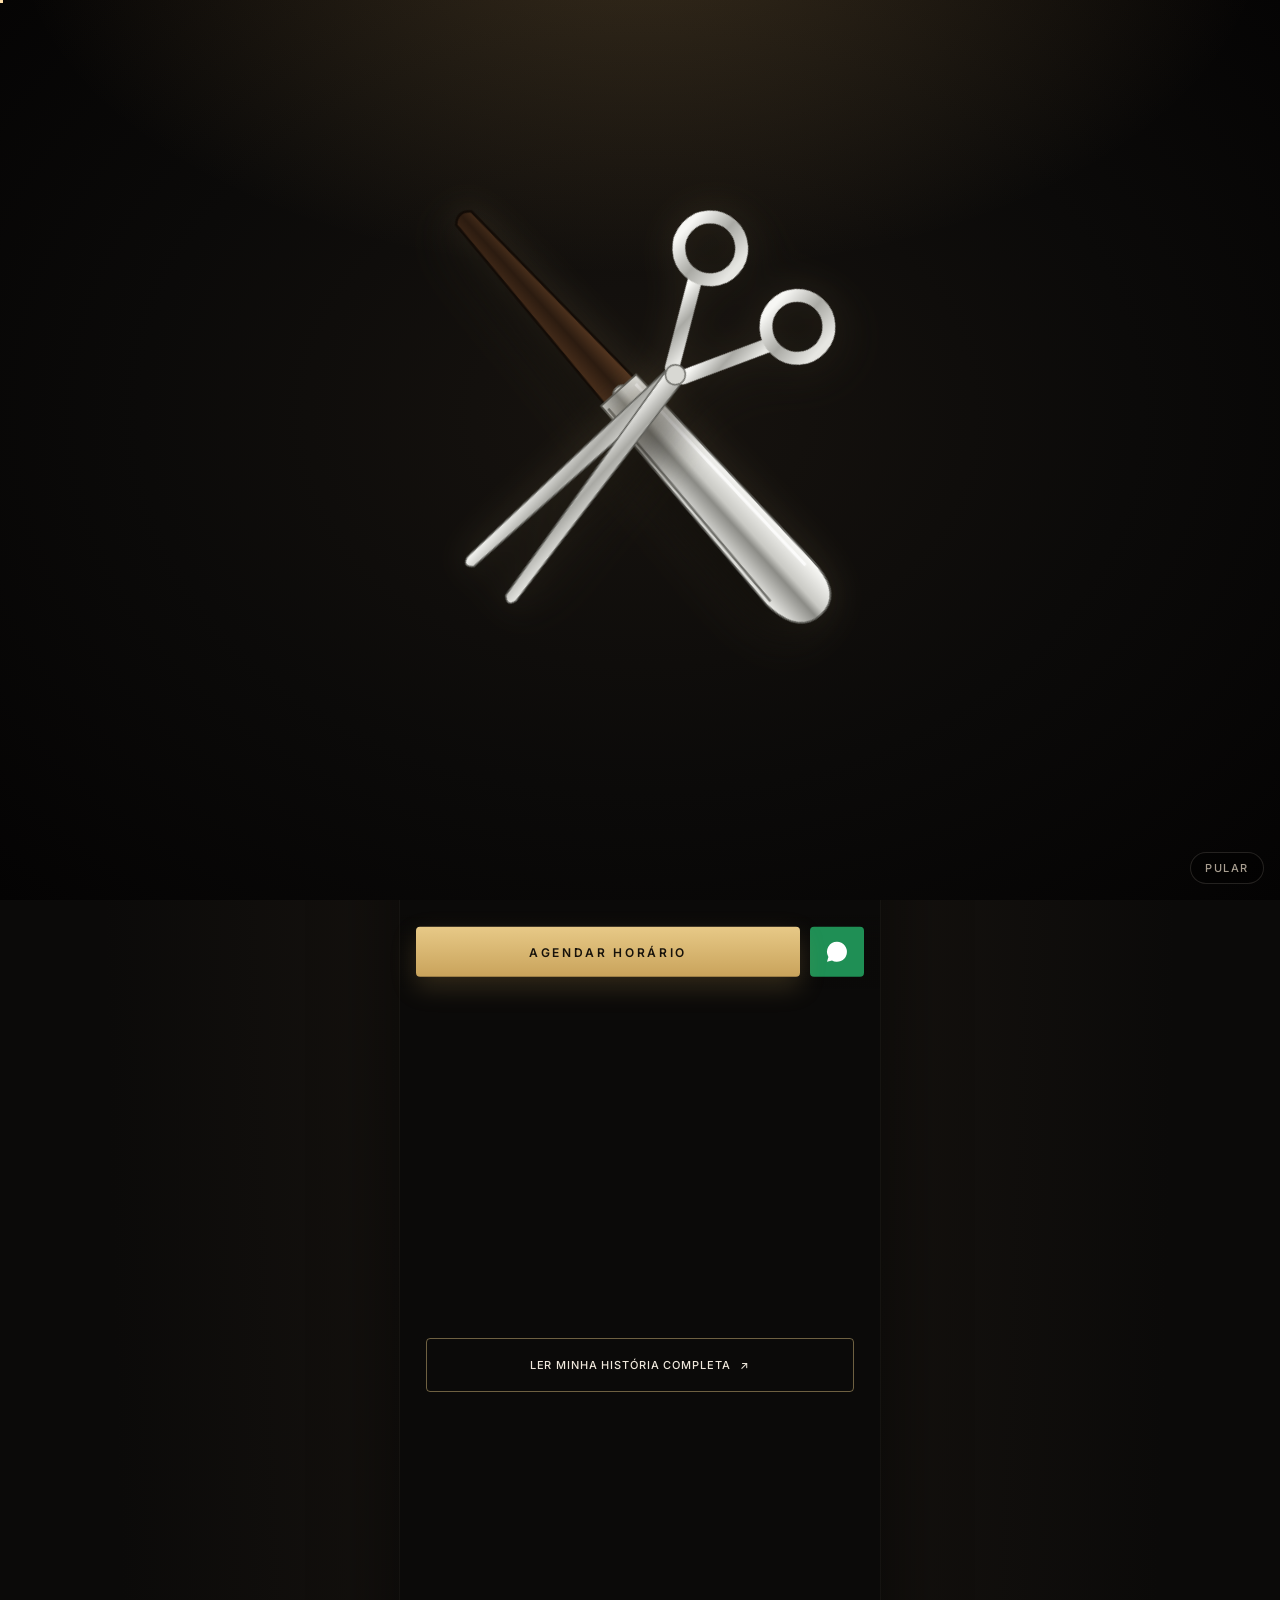
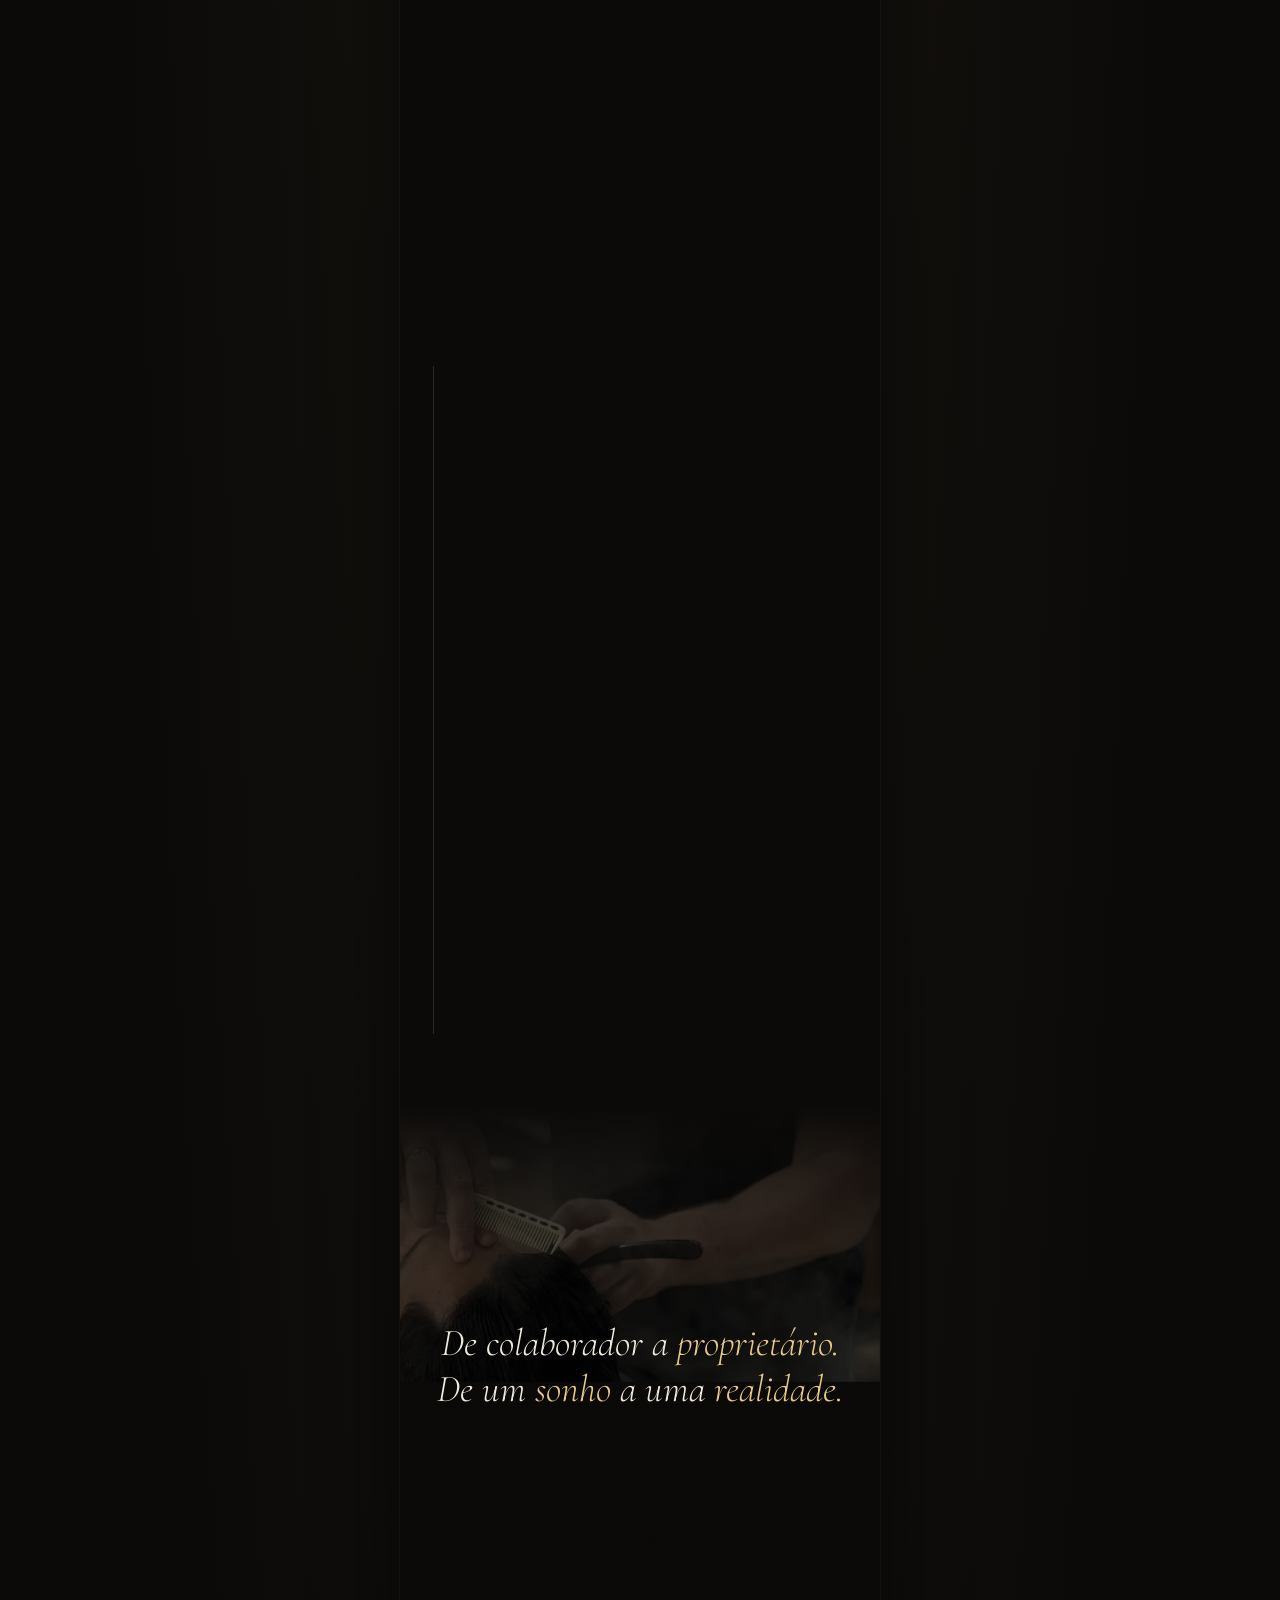
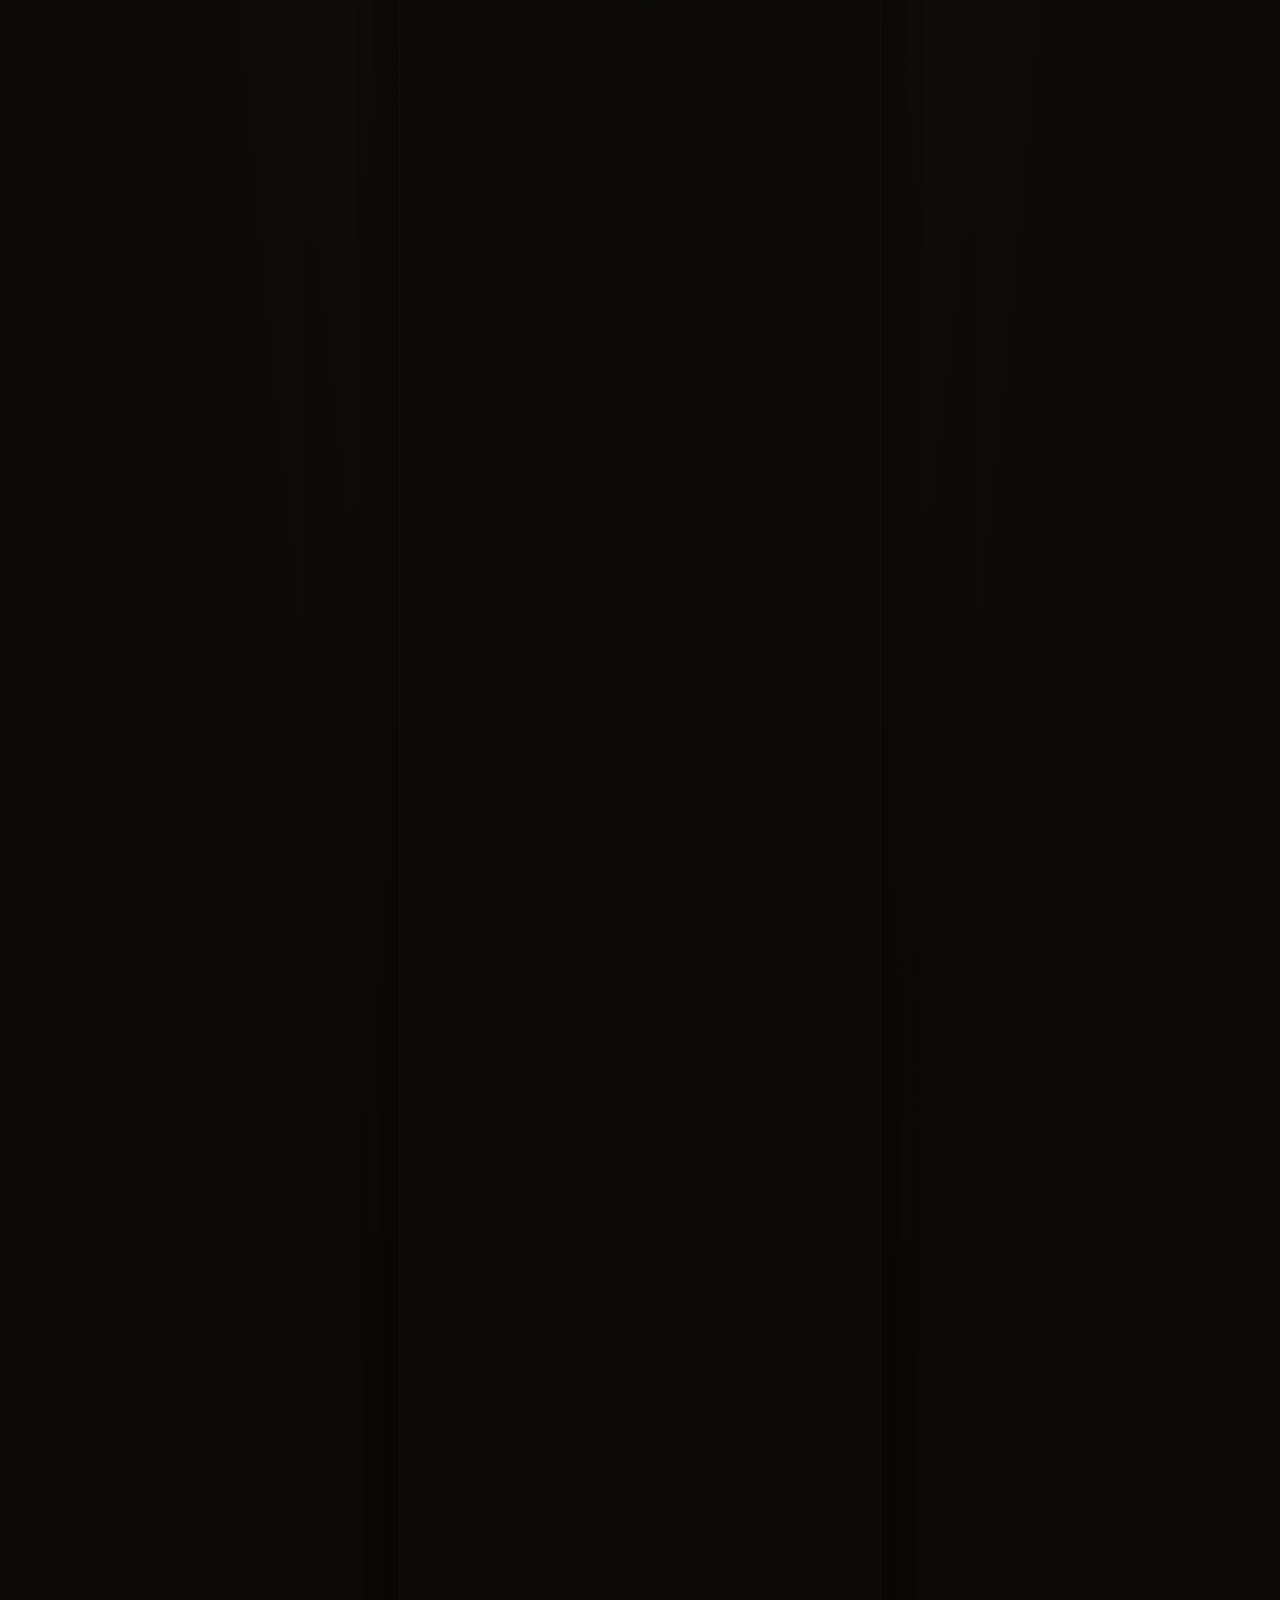
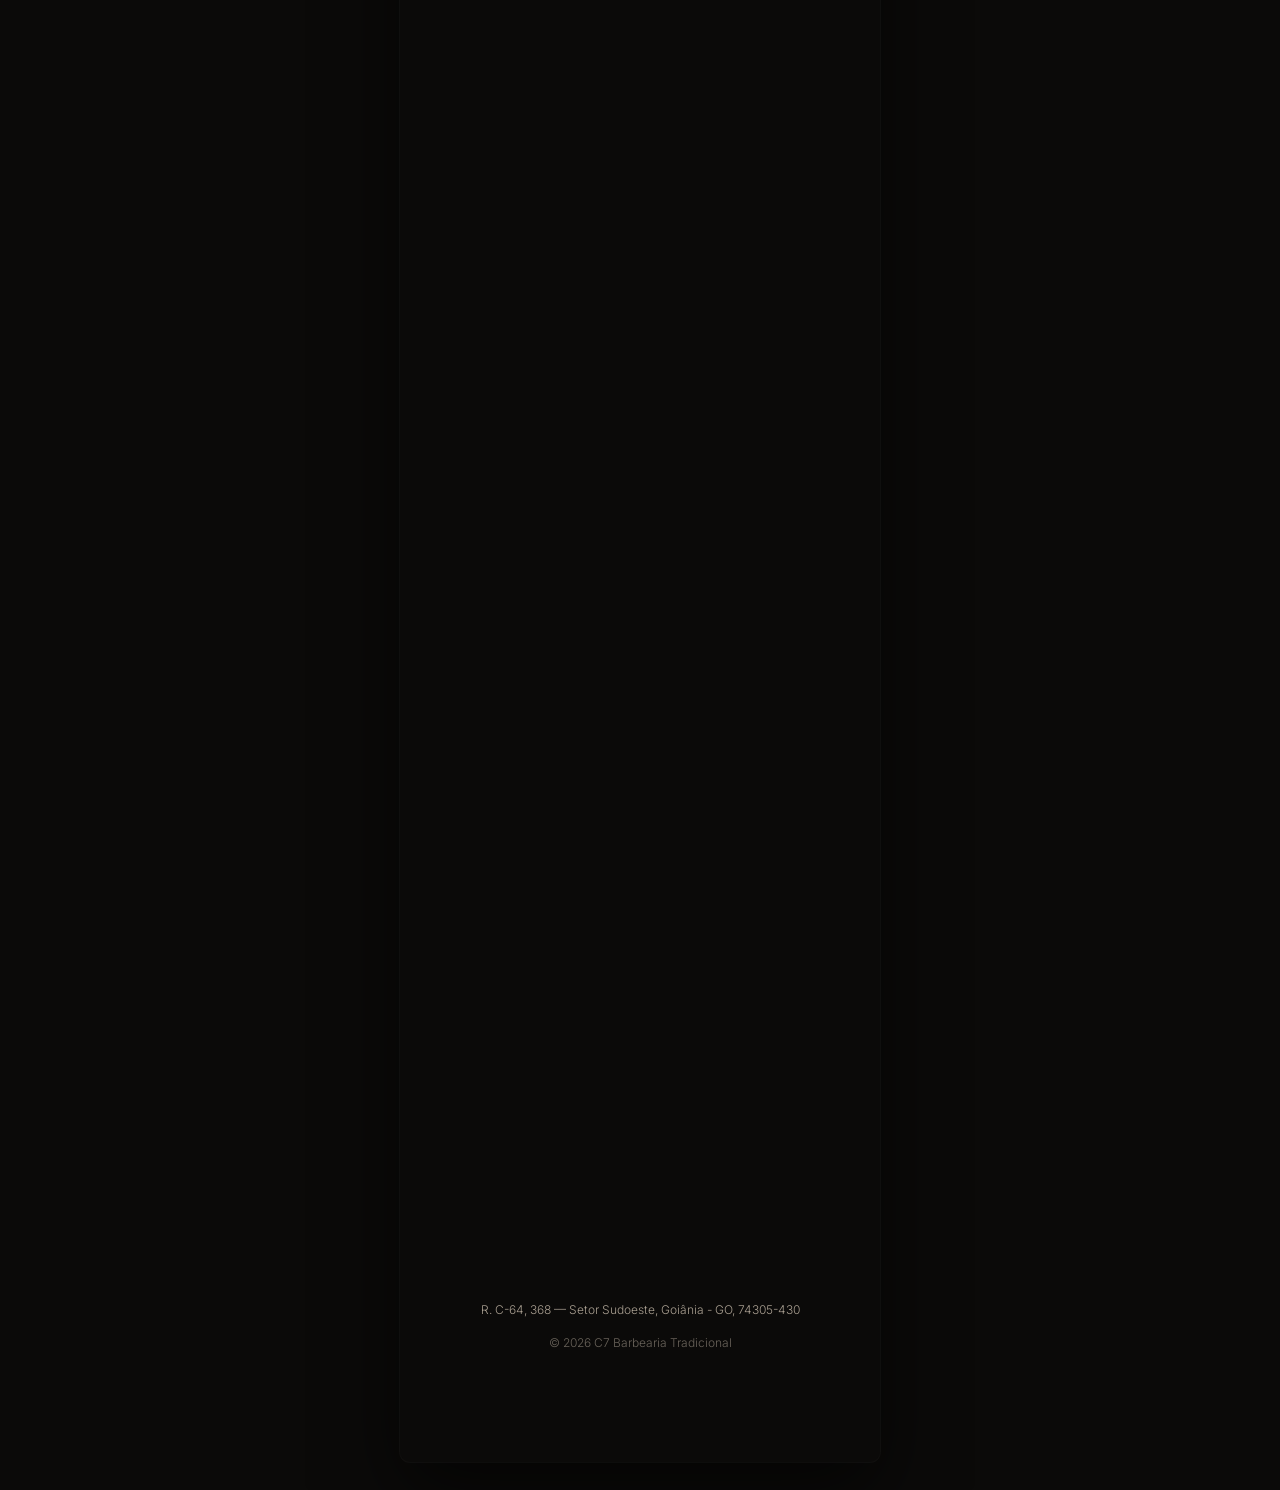
==== commit b660bec9: "Adiciona link direto para avaliação da C7 no Google" ====
--- a/index.html
+++ b/index.html
@@ -423,7 +423,7 @@
   instagram: "c7barbeariatradicional",       // @ sem o arroba
   agendamento: "https://c7barbeariatradicional.com.br/",
   avaliacoes: "https://www.google.com/maps/search/?api=1&query=C7+Barbearia+Tradicional%2C+R.+C-64%2C+368+-+Setor+Sudoeste%2C+Goi%C3%A2nia+-+GO",
-  avaliar: "",                                // TROCAR (opcional): link "Pedir avaliações" do Perfil da Empresa no Google (g.page/r/.../review)
+  avaliar: "https://g.page/r/CW99_r_eirhiEBM/review",                                // TROCAR (opcional): link "Pedir avaliações" do Perfil da Empresa no Google (g.page/r/.../review)
   maps: "https://www.google.com/maps/dir/?api=1&destination=C7+Barbearia+Tradicional%2C+R.+C-64%2C+368+-+Setor+Sudoeste%2C+Goi%C3%A2nia+-+GO%2C+74305-430",
   endereco: "R. C-64, 368 — Setor Sudoeste, Goiânia - GO, 74305-430",
   numeros: [
@@ -469,7 +469,7 @@
   whatsapp: `https://wa.me/${C7.whatsapp.replace(/\D/g,"")}?text=${encodeURIComponent(C7.mensagemWhatsapp)}`,
   instagram: `https://instagram.com/${C7.instagram.replace(/^@/,"")}`,
   avaliacoes: C7.avaliacoes,
-  avaliar: C7.avaliar || C7.avaliacoes,
+  avaliar: C7.avaliar || "https://g.page/r/CW99_r_eirhiEBM/review",
   maps: C7.maps
 };
 
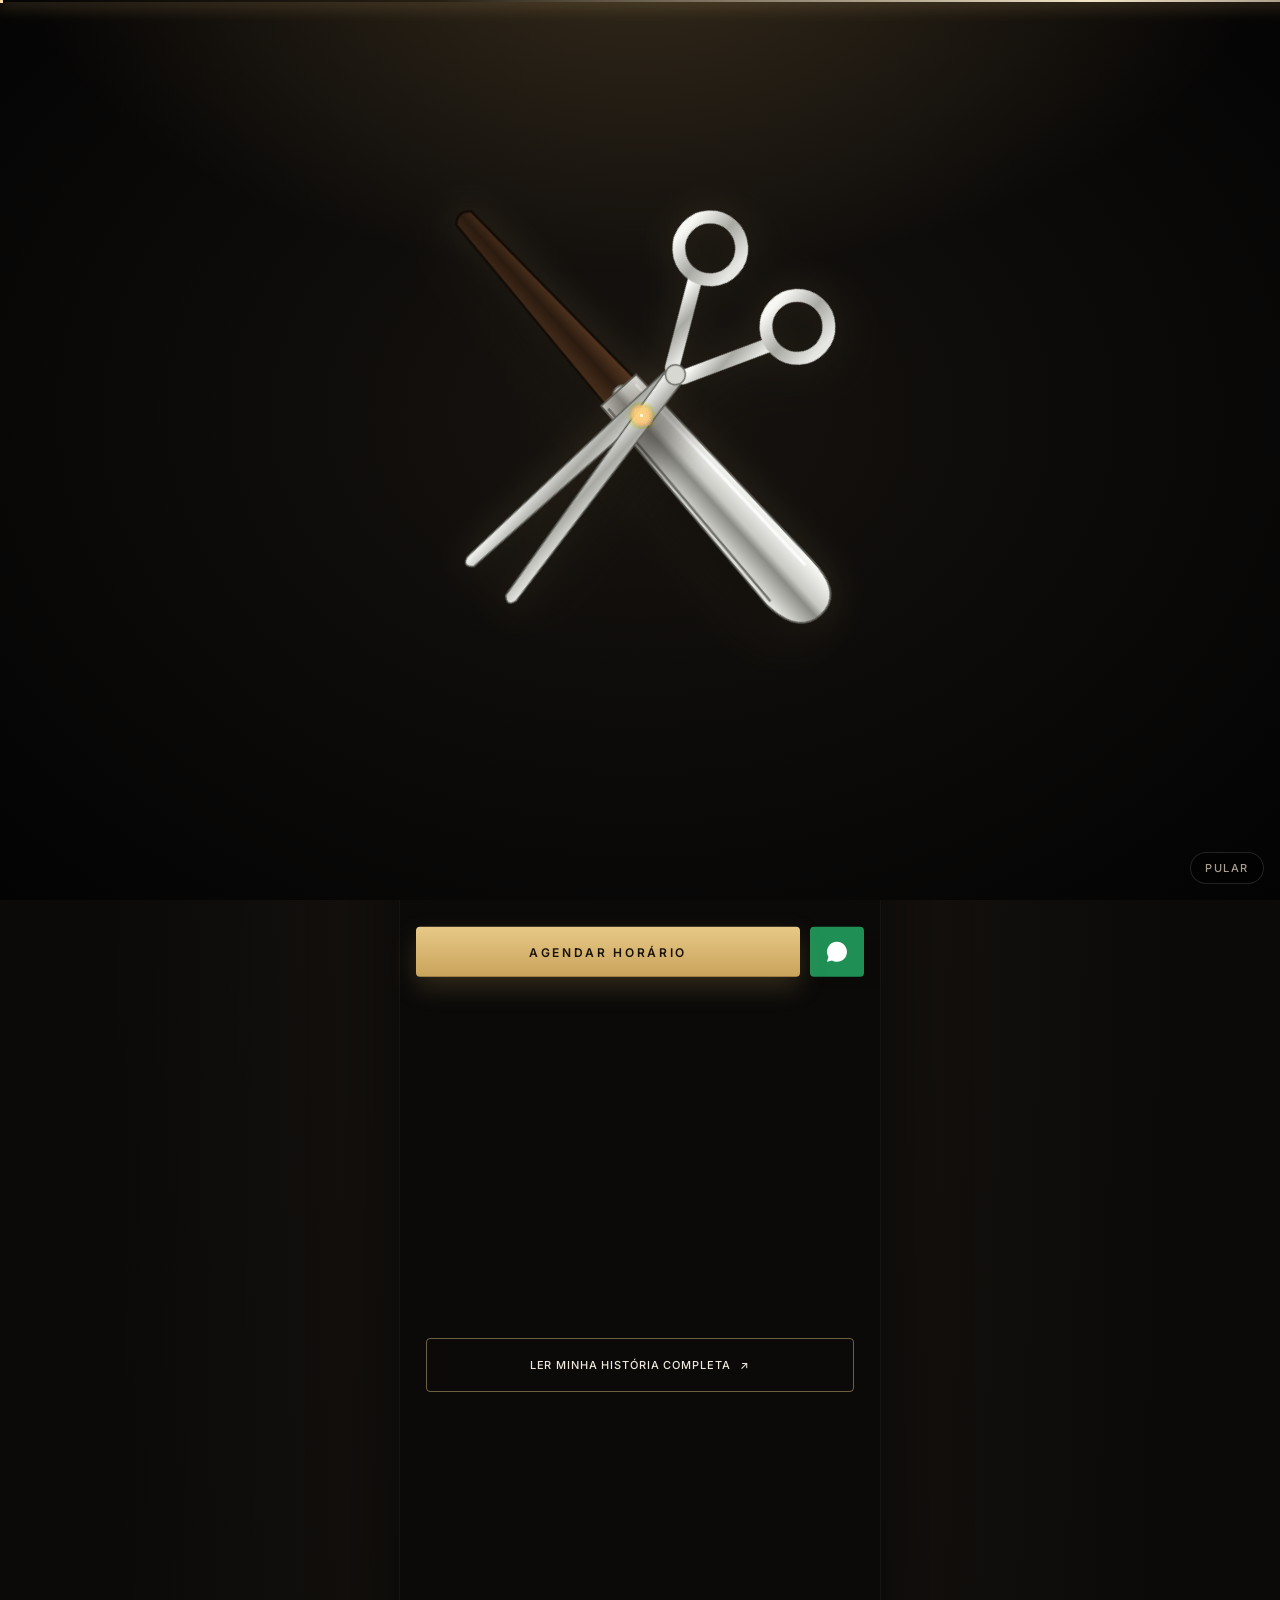
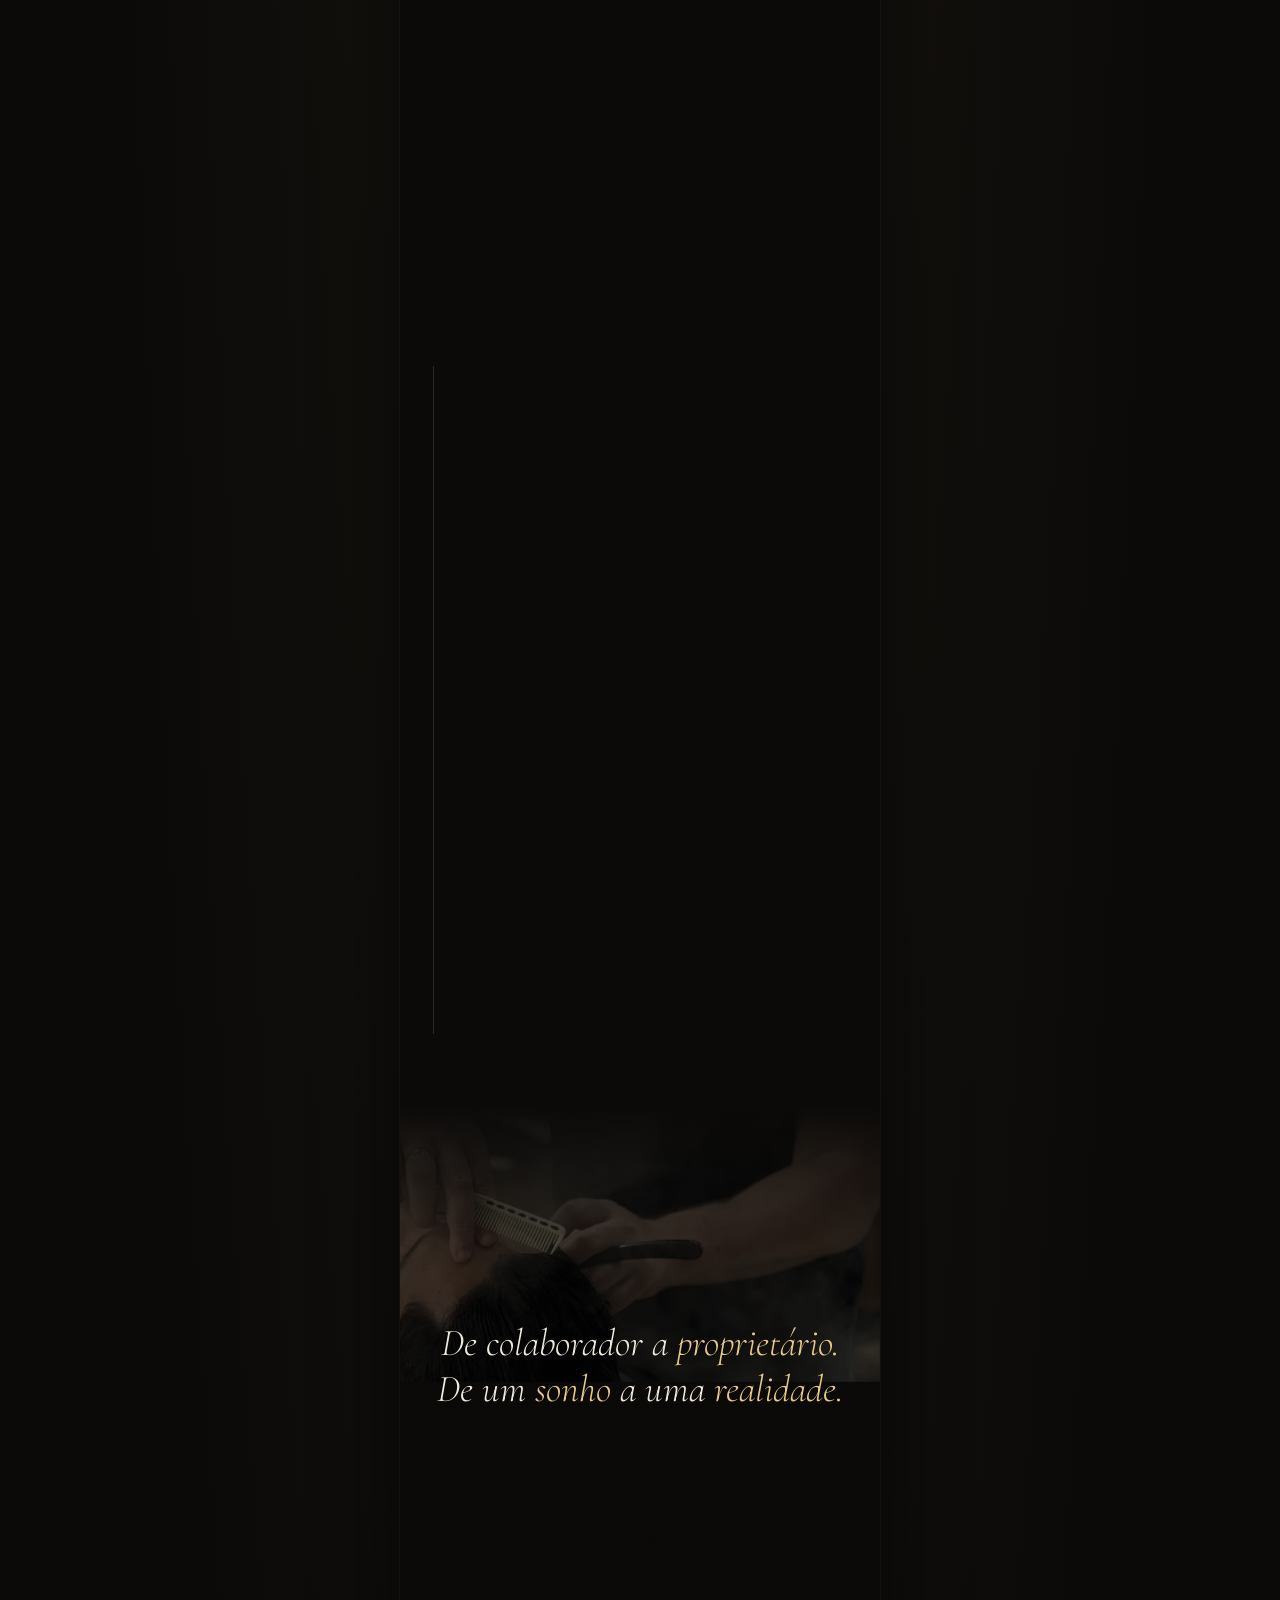
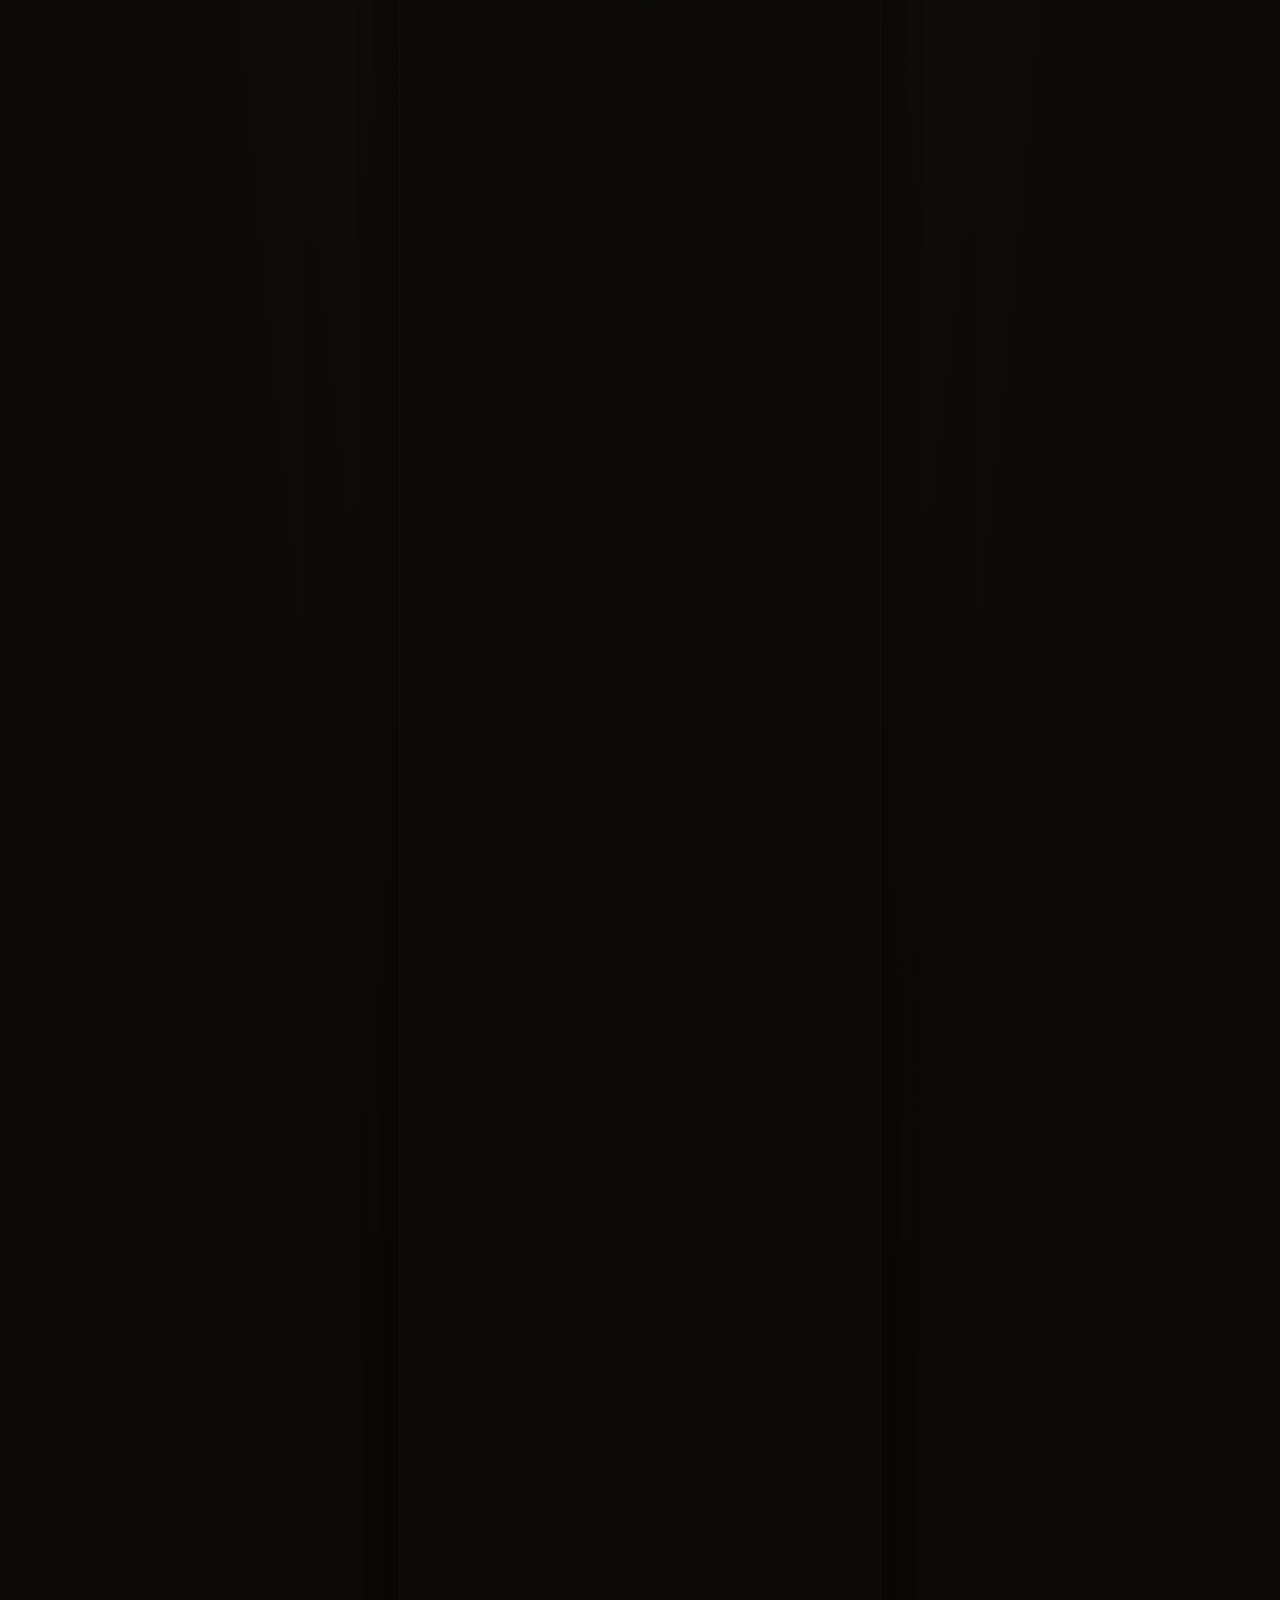
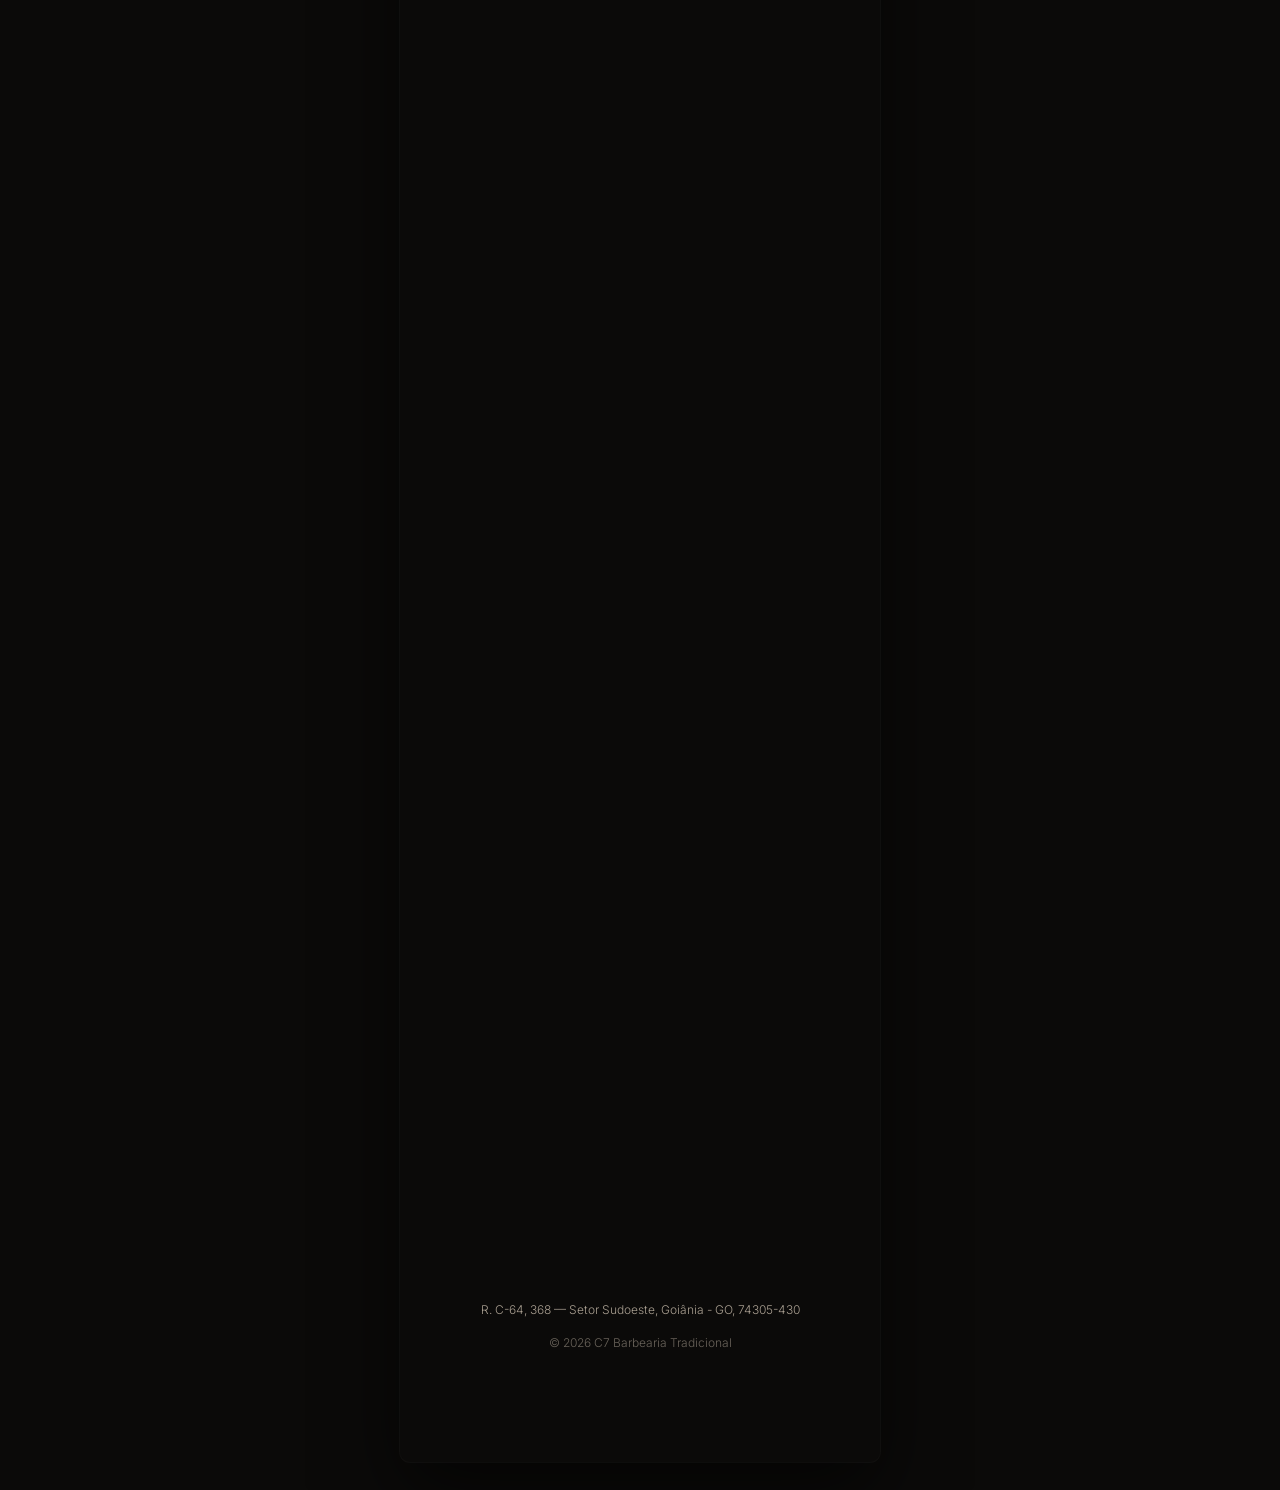
==== commit 7b296f5f: "Usa link oficial do WhatsApp Business e corrige destino dos botões" ====
--- a/index.html
+++ b/index.html
@@ -418,6 +418,7 @@
 const C7 = {
   nome: "Arthur Braga",
   cargo: "Barbeiro e proprietário · C7 Barbearia Tradicional",
+  whatsappLink: "https://wa.me/message/7AZPO5FSDTE3I1",
   whatsapp: "5562992390887",                 // (62) 99239-0887 — WhatsApp da C7
   mensagemWhatsapp: "Olá, Arthur! Vim pelo seu cartão e quero agendar um horário.",
   instagram: "c7barbeariatradicional",       // @ sem o arroba
@@ -466,7 +467,7 @@
 };
 const links = {
   agendamento: C7.agendamento,
-  whatsapp: `https://wa.me/${C7.whatsapp.replace(/\D/g,"")}?text=${encodeURIComponent(C7.mensagemWhatsapp)}`,
+  whatsapp: C7.whatsappLink || "https://wa.me/message/7AZPO5FSDTE3I1",
   instagram: `https://instagram.com/${C7.instagram.replace(/^@/,"")}`,
   avaliacoes: C7.avaliacoes,
   avaliar: C7.avaliar || "https://g.page/r/CW99_r_eirhiEBM/review",
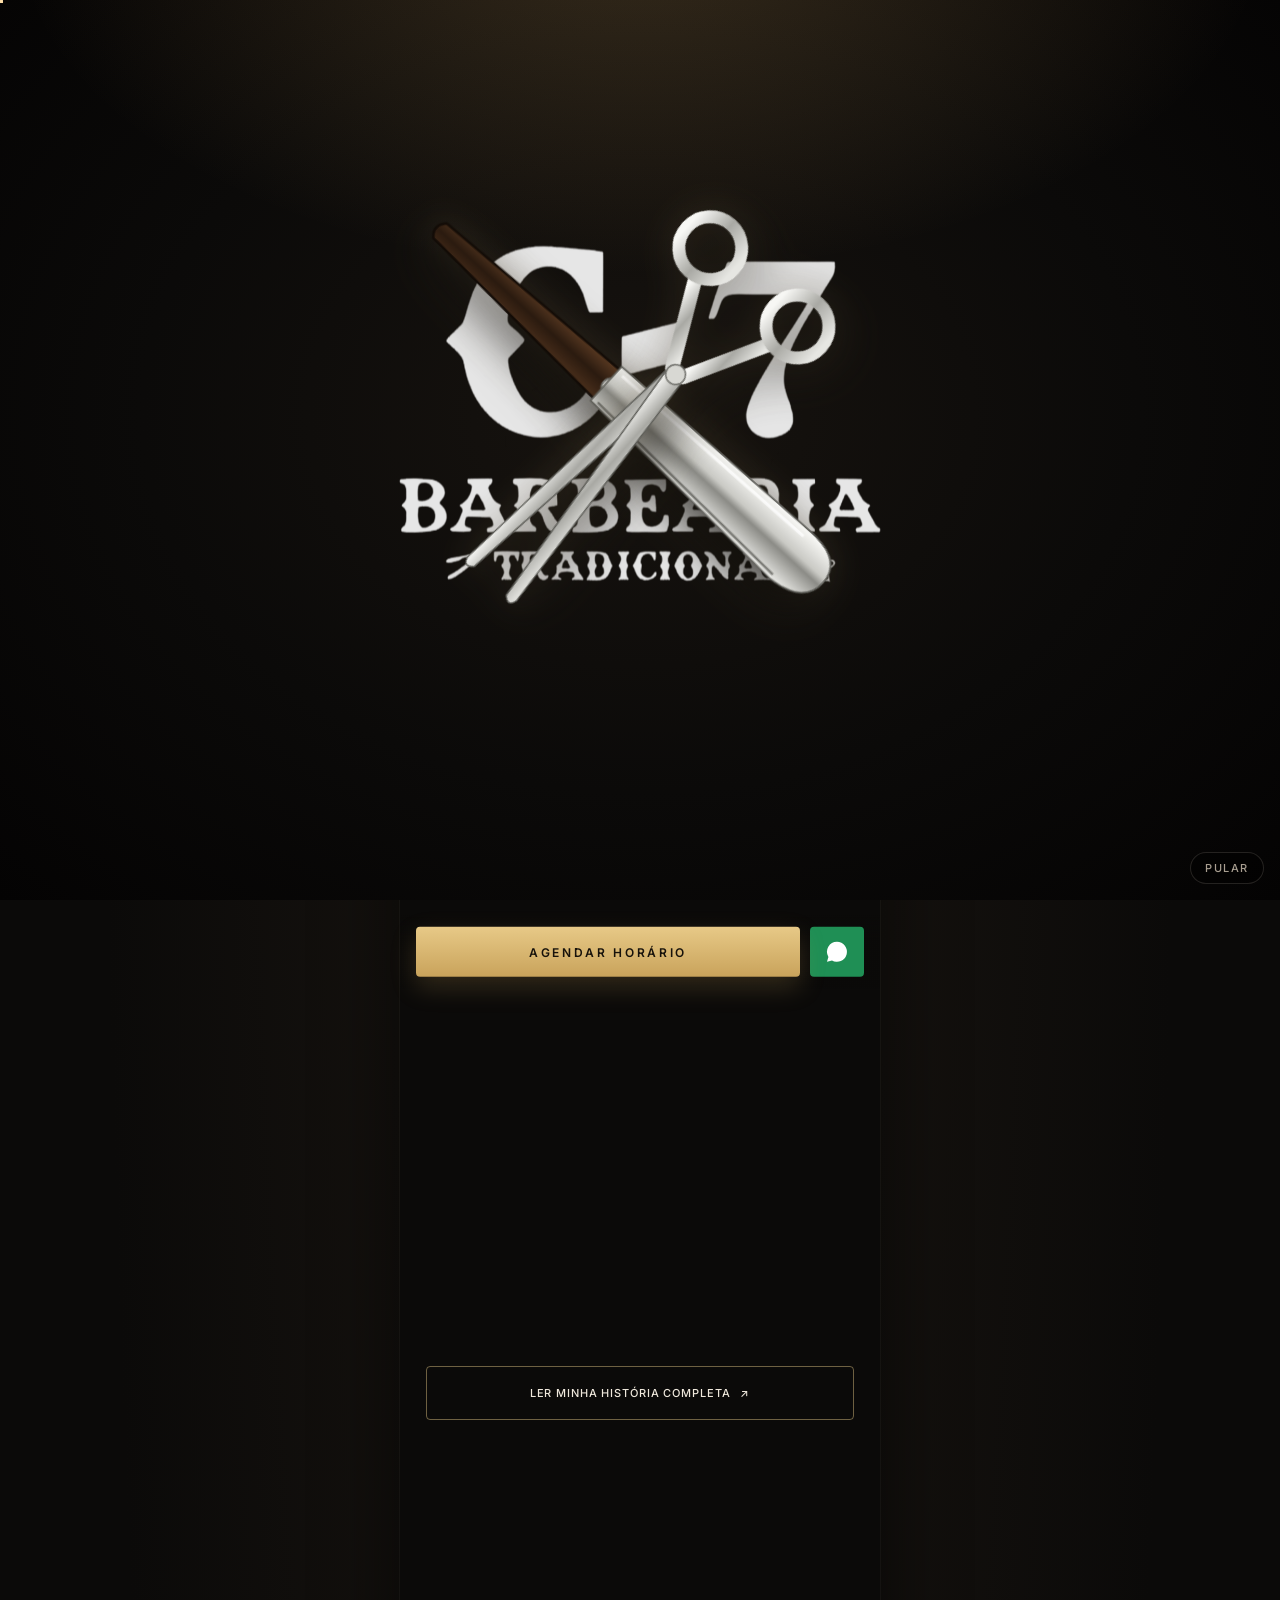
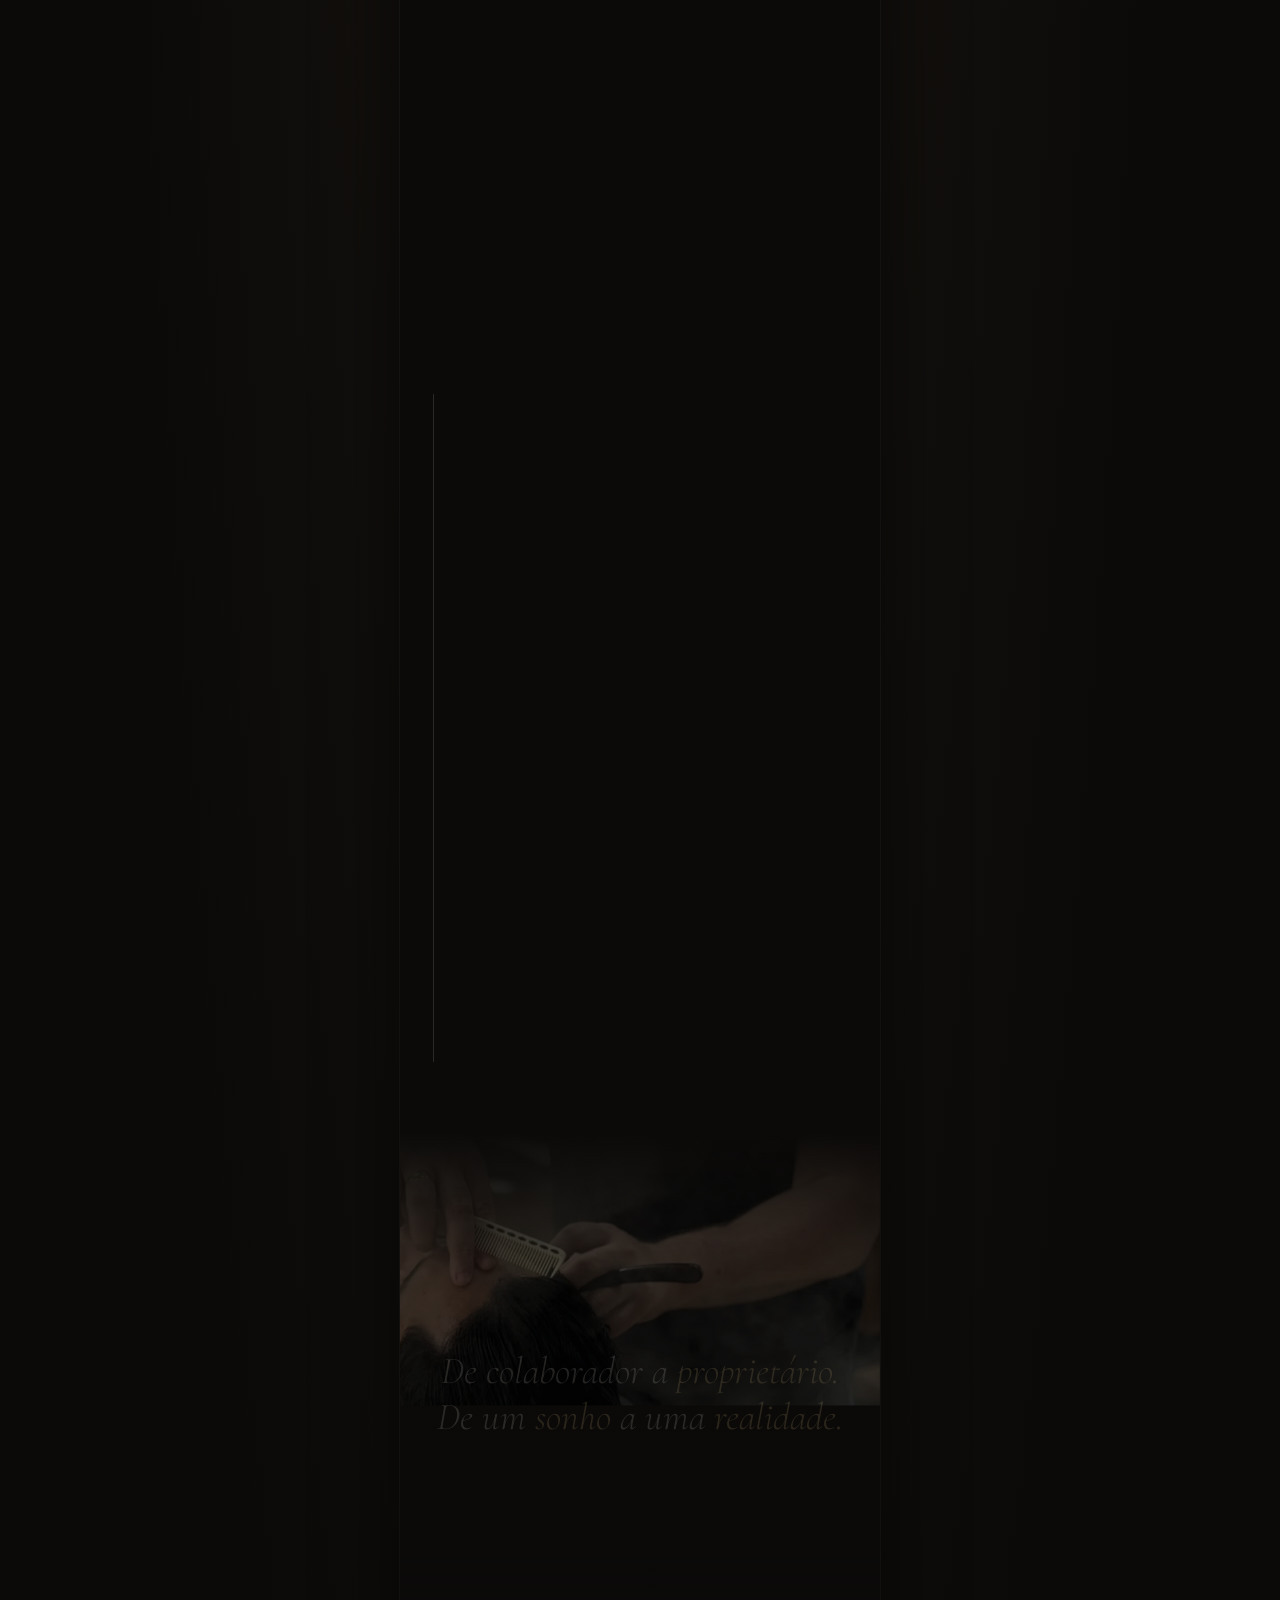
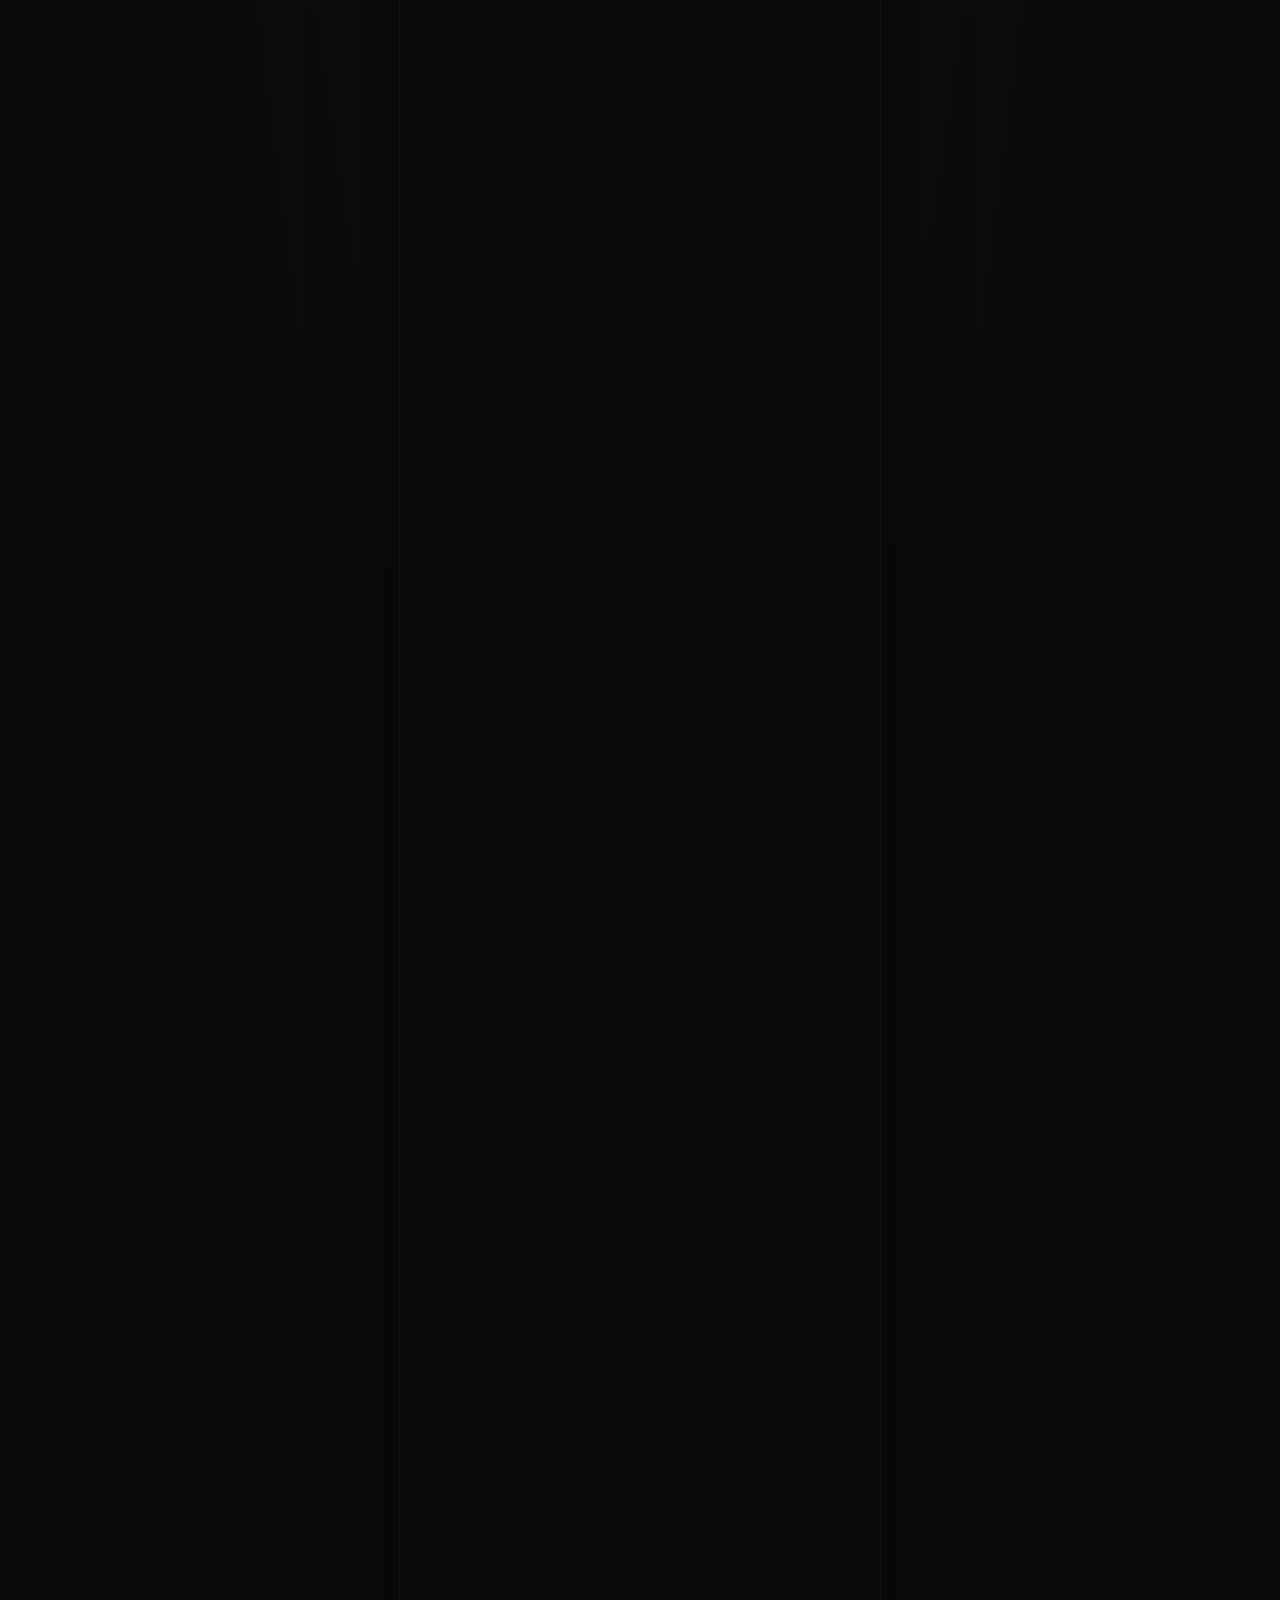
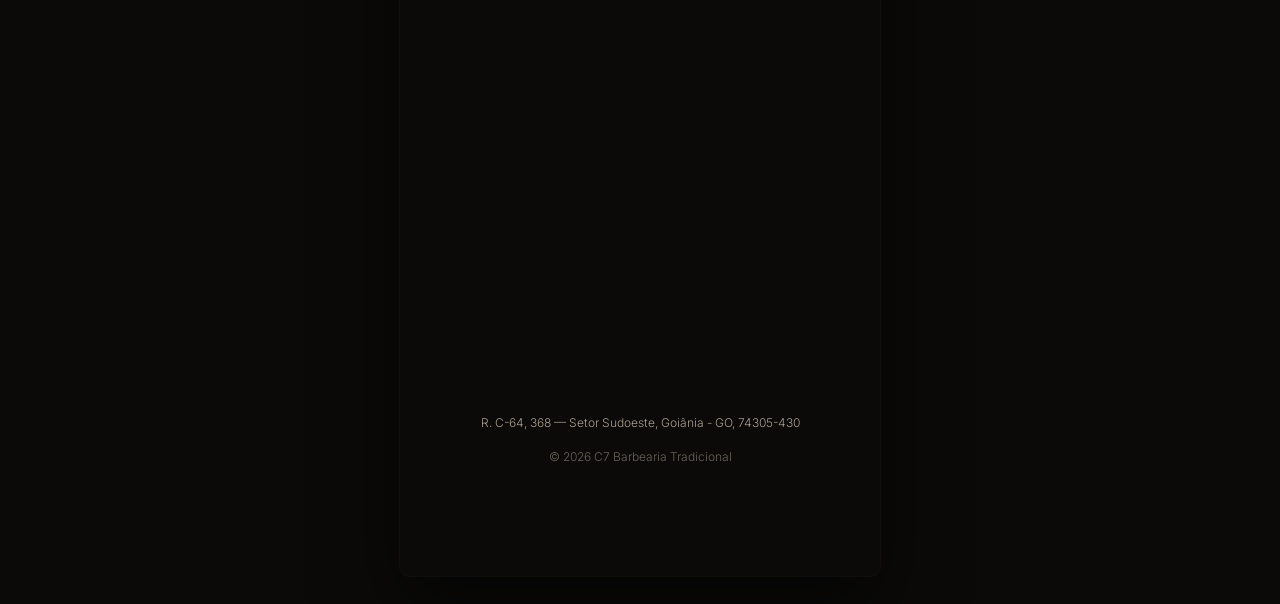
==== commit c026c55c: "Destaca avaliação do Google e ações principais no topo" ====
--- a/index.html
+++ b/index.html
@@ -248,6 +248,16 @@
   .statement blockquote .w{opacity:1}
   .stars svg,.milestone .dot{transform:none}
 }
+.hero{height:min(90vw,420px)}
+.cta{grid-template-columns:repeat(2,minmax(0,1fr));padding-top:12px}
+.cta .btn{padding:8px;letter-spacing:.06em;text-align:center;line-height:1.25}
+.cta .cta-whatsapp{grid-column:1/-1}
+.top-links{gap:8px;padding:0 22px 16px}
+.top-links .link-card{height:76px}
+.top-links .link-card .lc{top:50%;bottom:auto;transform:translateY(-50%)}
+.top-links .link-card .ico{top:50%;bottom:auto;transform:translateY(-50%);width:34px;height:34px}
+.top-links .link-card strong{font-size:22px}
+.top-links .link-card .lc span{display:none}
 </style>
 </head>
 <body class="intro-on">
@@ -318,18 +328,21 @@
     </div>
   </header>
 
-  <div class="stats" id="stats" data-watch></div>
-
-  <div class="cta">
+  <div class="cta" role="group" aria-label="Ações principais">
     <a class="btn btn-gold" data-a="up" style="--d:100ms" data-link="agendamento" target="_blank" rel="noopener">
       <svg viewBox="0 0 24 24" fill="none" stroke="currentColor" stroke-width="1.8"><rect x="3" y="5" width="18" height="16" rx="2"/><path d="M3 10h18M8 3v4M16 3v4"/></svg>
-      Agendar meu horário
+      Agendar horário
     </a>
-    <a class="btn btn-line" data-a="up" style="--d:220ms" data-link="whatsapp" target="_blank" rel="noopener">
+    <a class="btn btn-line" href="https://g.page/r/CW99_r_eirhiEBM/review" data-link="avaliar" target="_blank" rel="noopener">Avaliar no Google</a>
+    <a class="btn btn-line cta-whatsapp" data-a="up" style="--d:220ms" data-link="whatsapp" target="_blank" rel="noopener">
       <svg viewBox="0 0 24 24" fill="currentColor"><path d="M12 2a10 10 0 0 0-8.6 15.1L2 22l5-1.3A10 10 0 1 0 12 2Zm0 18.2a8.2 8.2 0 0 1-4.2-1.2l-.3-.2-3 .8.8-2.9-.2-.3A8.2 8.2 0 1 1 12 20.2Zm4.5-6.1c-.2-.1-1.5-.7-1.7-.8-.2-.1-.4-.1-.6.1l-.8 1c-.1.2-.3.2-.5.1a6.7 6.7 0 0 1-3.3-2.9c-.2-.4.2-.4.7-1.3.1-.2 0-.3 0-.4l-.8-1.8c-.2-.5-.4-.4-.6-.4h-.5a1 1 0 0 0-.7.3 3 3 0 0 0-.9 2.2 5.2 5.2 0 0 0 1.1 2.7 11.8 11.8 0 0 0 4.5 4c1.7.7 2.3.8 3.2.6.5-.1 1.5-.6 1.7-1.2.2-.6.2-1.1.1-1.2l-.2-.3Z"/></svg>
       Falar no WhatsApp
     </a>
   </div>
+
+  <nav class="links top-links" id="links" aria-label="Mais links do Arthur"></nav>
+
+  <div class="stats" id="stats" data-watch></div>
 
   <section class="section">
     <span class="eyebrow" data-a="up">conheça</span>
@@ -377,12 +390,7 @@
     </div>
   </section>
 
-  <section style="padding-top:40px">
-    <span class="eyebrow" data-a="up">acesse</span>
-    <h2 class="script-title" data-a="wipe" style="--d:150ms">Meus links</h2>
-    <i class="title-rule" data-a="line" style="--d:400ms;transform-origin:center"></i>
-    <nav class="links" id="links"></nav>
-  </section>
+
 
   <section class="reviews" data-a="up">
     <span class="eyebrow">clientes</span>
@@ -390,7 +398,6 @@
     <div class="stars" aria-label="5 estrelas"><svg viewBox="0 0 24 24" fill="currentColor"><path d="m12 2 3 6.6 7.2.7-5.4 4.8 1.6 7.1L12 17.5 5.6 21.2l1.6-7.1L1.8 9.3 9 8.6Z"/></svg><svg viewBox="0 0 24 24" fill="currentColor"><path d="m12 2 3 6.6 7.2.7-5.4 4.8 1.6 7.1L12 17.5 5.6 21.2l1.6-7.1L1.8 9.3 9 8.6Z"/></svg><svg viewBox="0 0 24 24" fill="currentColor"><path d="m12 2 3 6.6 7.2.7-5.4 4.8 1.6 7.1L12 17.5 5.6 21.2l1.6-7.1L1.8 9.3 9 8.6Z"/></svg><svg viewBox="0 0 24 24" fill="currentColor"><path d="m12 2 3 6.6 7.2.7-5.4 4.8 1.6 7.1L12 17.5 5.6 21.2l1.6-7.1L1.8 9.3 9 8.6Z"/></svg><svg viewBox="0 0 24 24" fill="currentColor"><path d="m12 2 3 6.6 7.2.7-5.4 4.8 1.6 7.1L12 17.5 5.6 21.2l1.6-7.1L1.8 9.3 9 8.6Z"/></svg></div>
     <p><b class="score">4,9</b> de 5 com mais de 90 avaliações no Google. Veja o que os clientes falam — e, se já cortou com a gente, deixe a sua.</p>
     <a class="btn btn-gold" data-link="avaliacoes" target="_blank" rel="noopener">Ver avaliações no Google</a>
-    <a class="btn btn-line" data-link="avaliar" target="_blank" rel="noopener">Deixar minha avaliação</a>
   </section>
 
   <footer>
@@ -522,7 +529,6 @@
 
 /* links */
 const cards = [
-  ["Online", "Agendamento", "Escolha dia e horário", "agendamento", ICONS.agenda, "corte.webp", "50% 38%"],
   ["@" + C7.instagram.replace(/^@/,""), "Instagram", "Cortes e bastidores", "instagram", ICONS.insta, "acabamento.webp", "50% 40%"],
   ["Google · 4,9 ★", "Avaliações", "O que dizem da C7", "avaliacoes", ICONS.star, "navalha-vapor.webp", "50% 22%"],
   ["Setor Sudoeste · Goiânia", "Como chegar", "Abrir rota no mapa", "maps", ICONS.pin, "fachada.webp", "70% 45%"]
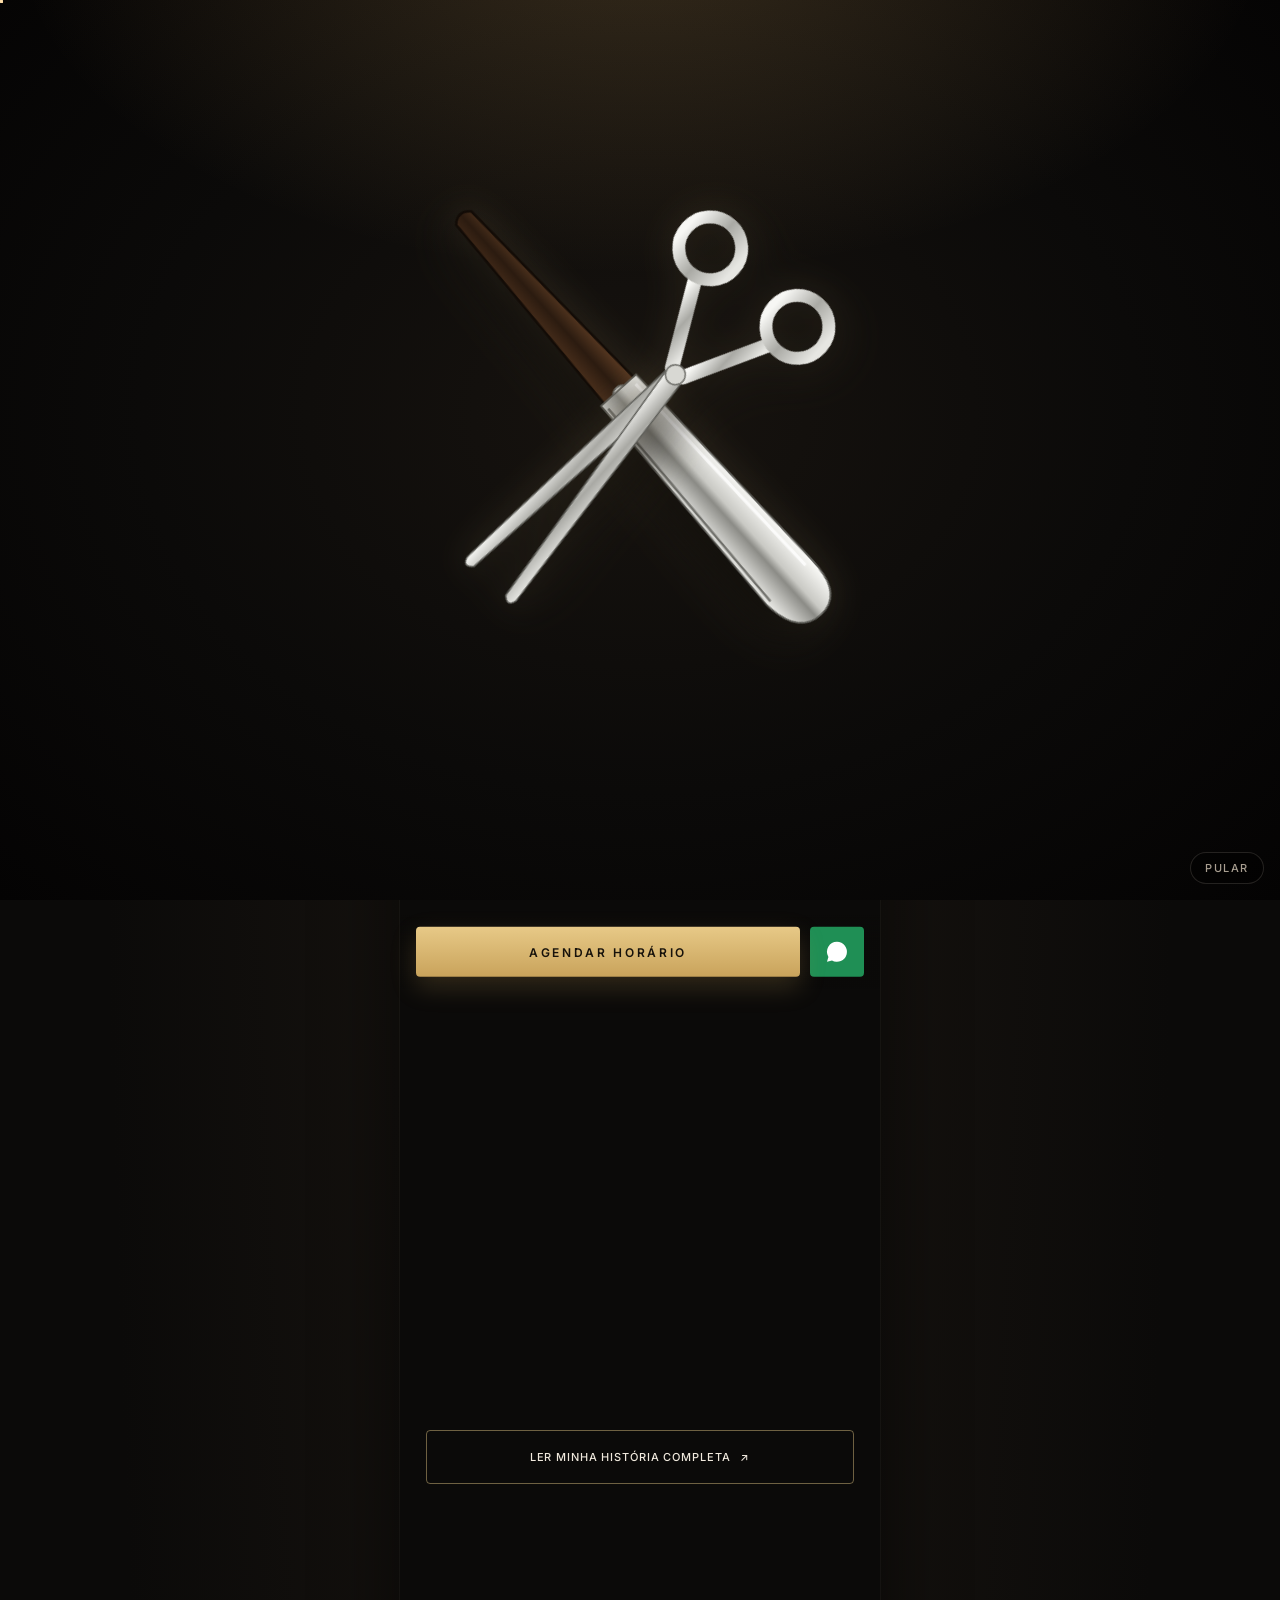
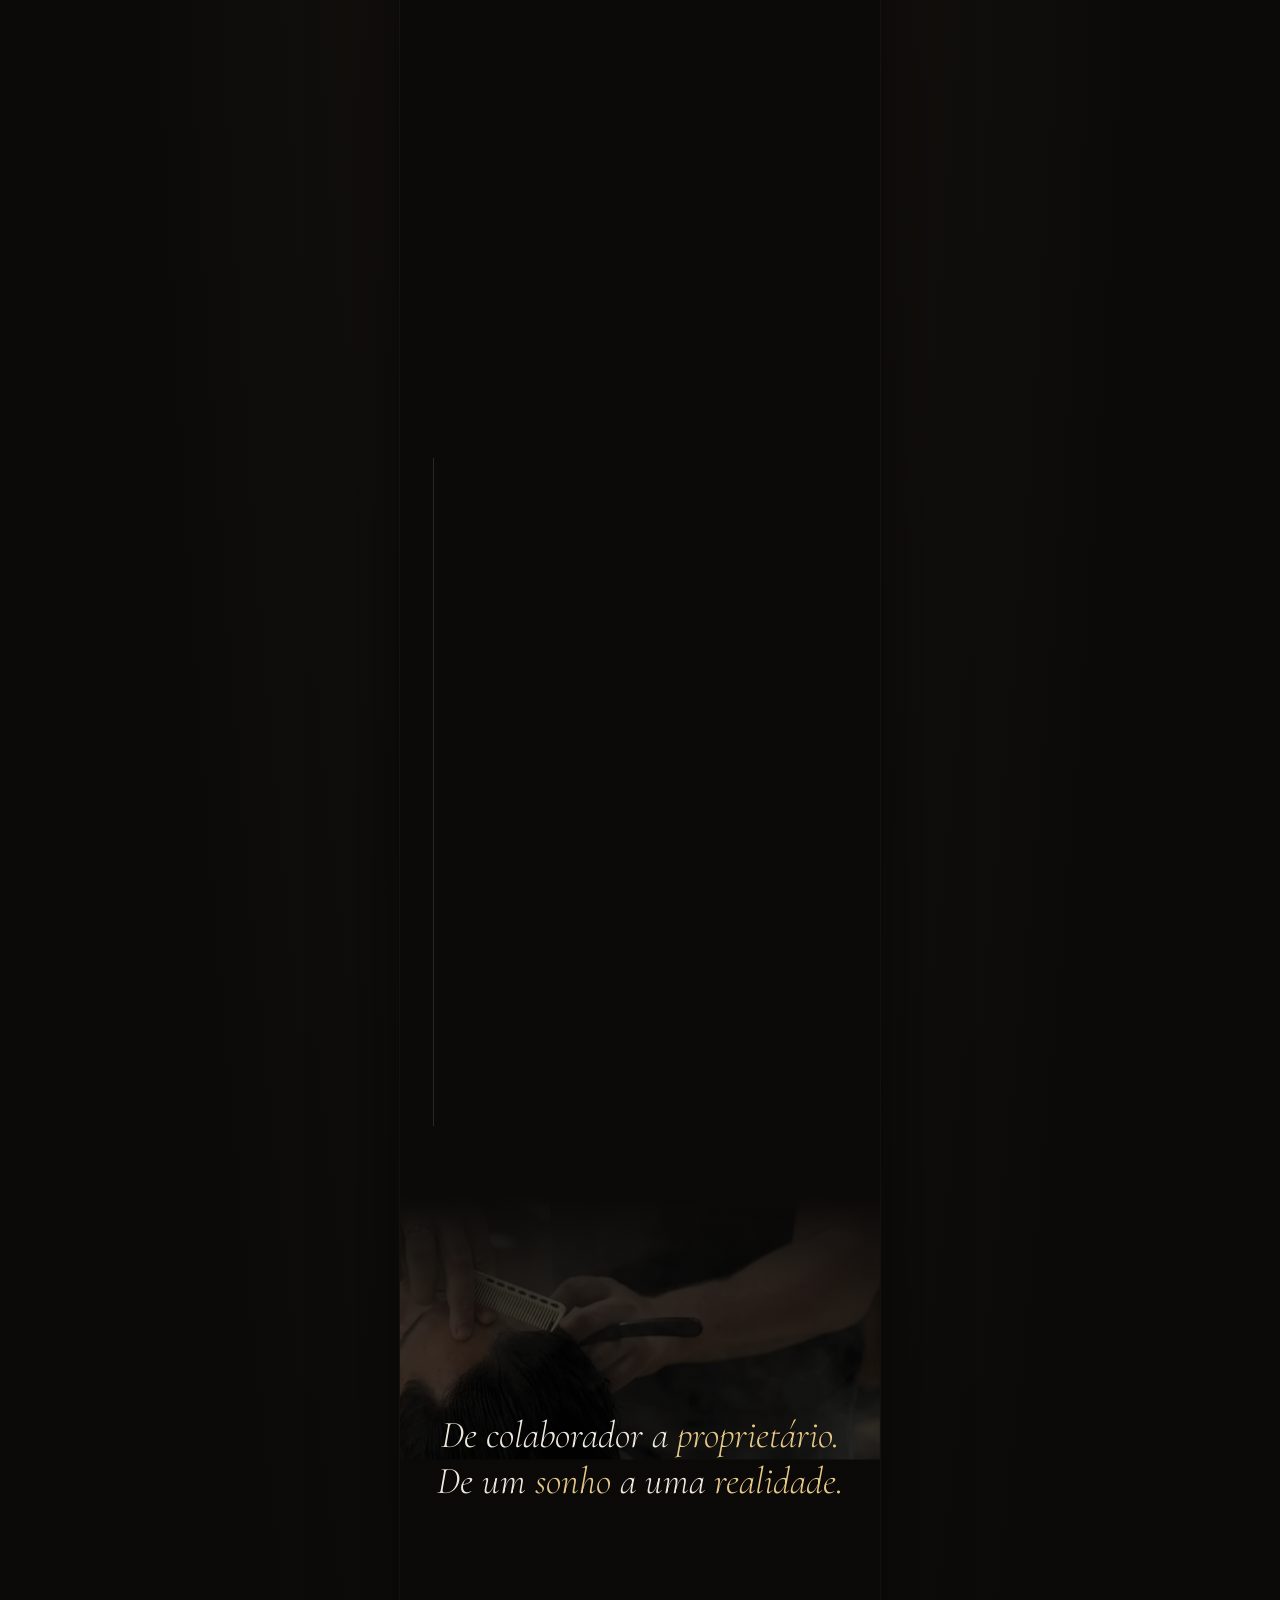
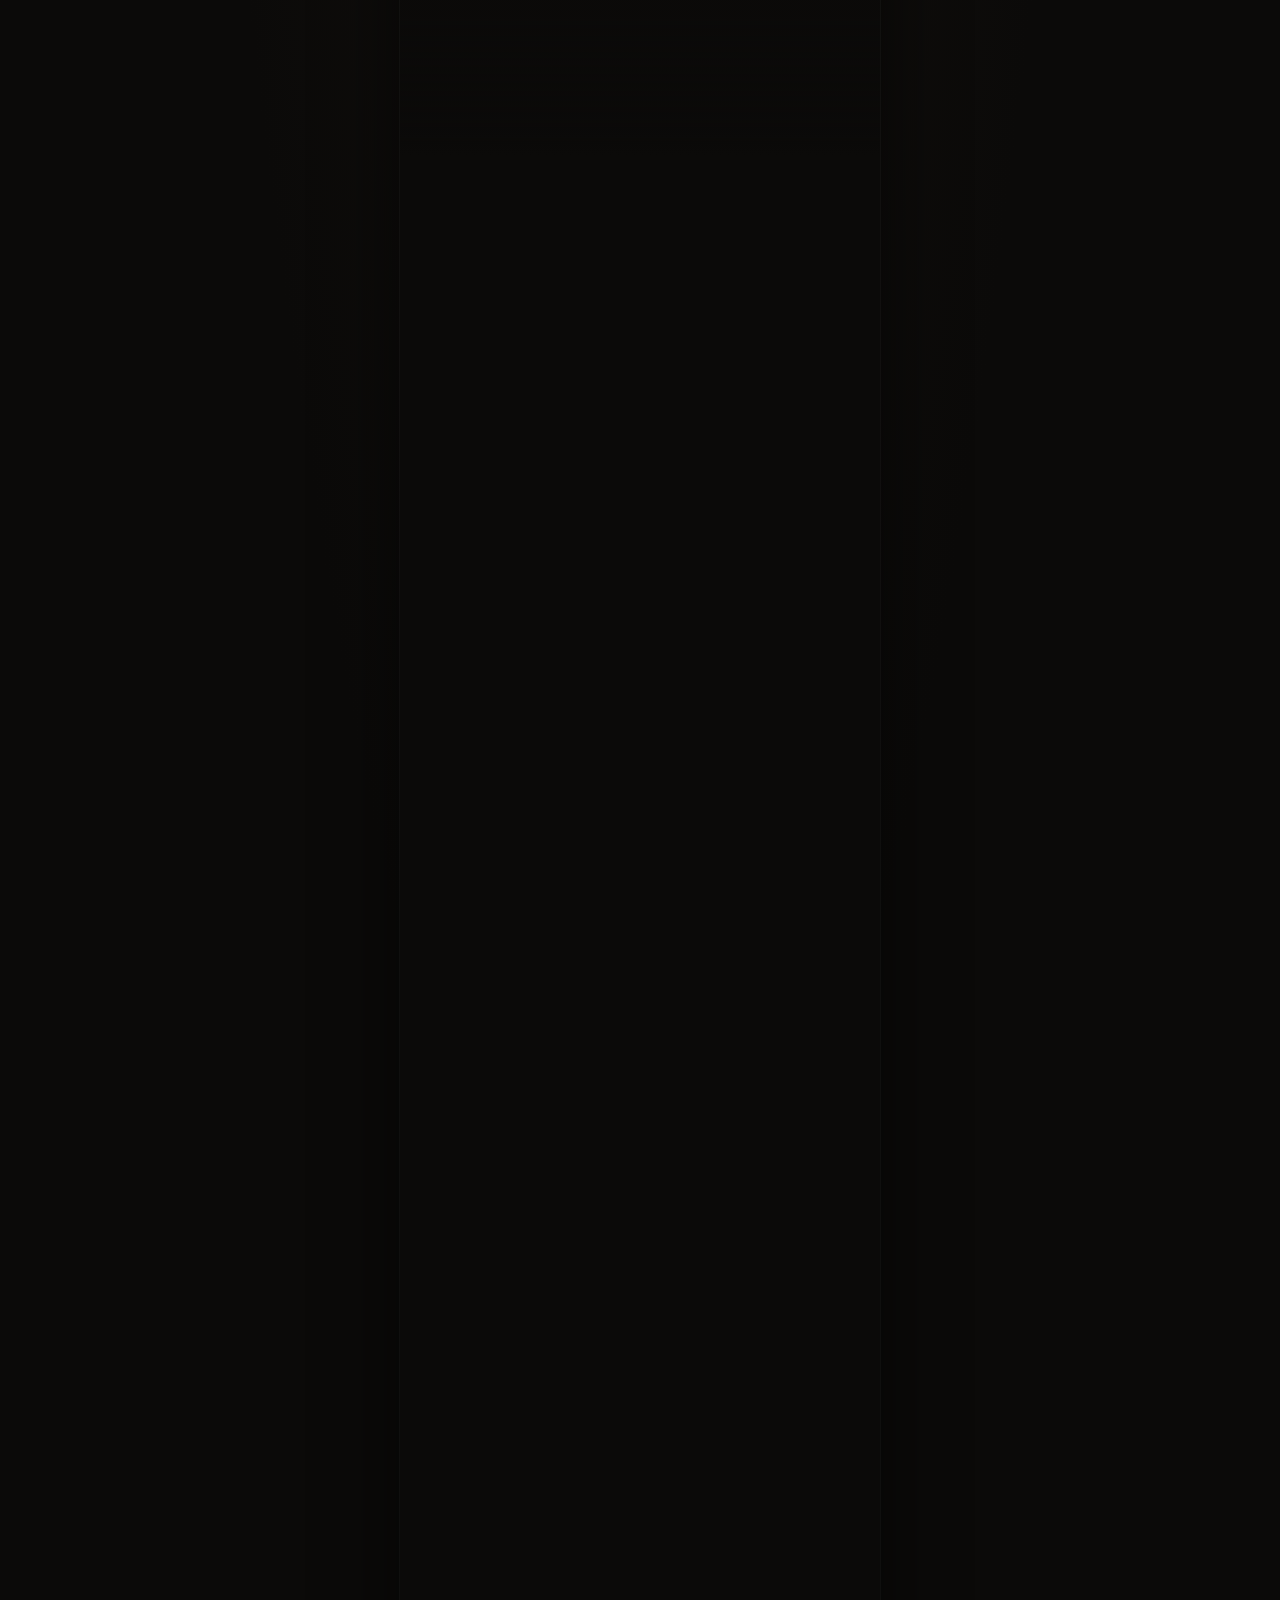
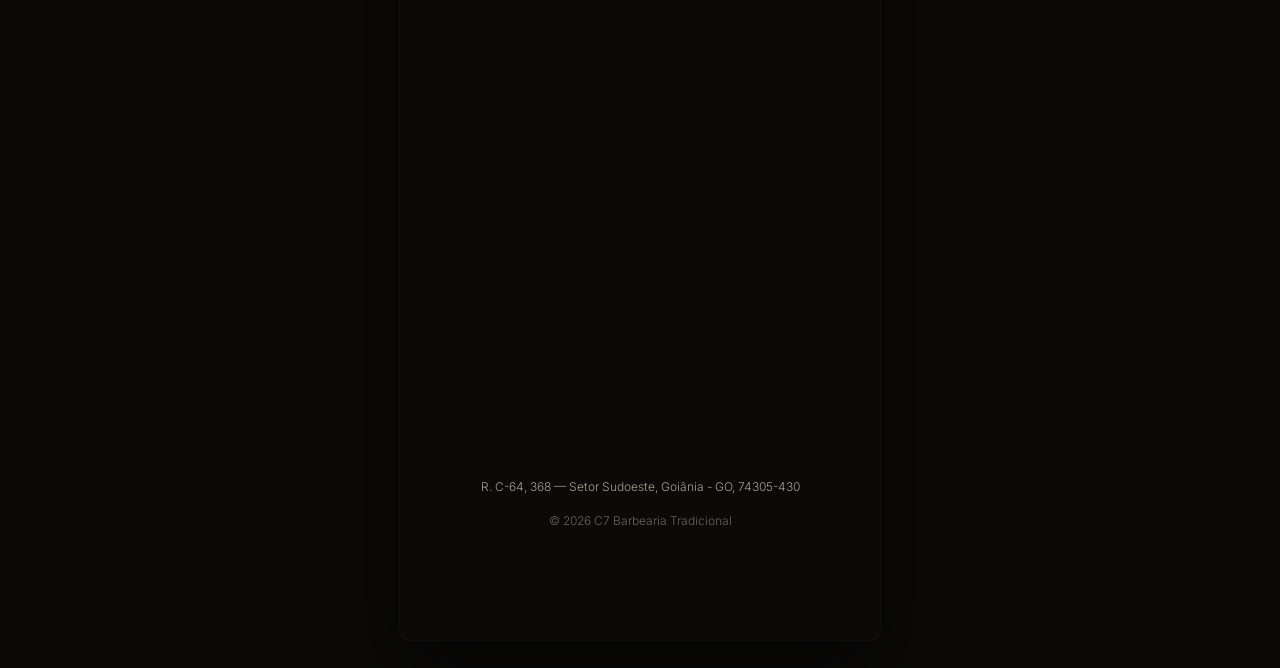
==== commit 0d9a0e84: "Adiciona catálogo digital de cortes ao cartão do Arthur" ====
--- a/index.html
+++ b/index.html
@@ -251,7 +251,7 @@
 .hero{height:min(90vw,420px)}
 .cta{grid-template-columns:repeat(2,minmax(0,1fr));padding-top:12px}
 .cta .btn{padding:8px;letter-spacing:.06em;text-align:center;line-height:1.25}
-.cta .cta-whatsapp{grid-column:1/-1}
+.cta .cta-whatsapp,.cta .cta-catalog{grid-column:1/-1}
 .top-links{gap:8px;padding:0 22px 16px}
 .top-links .link-card{height:76px}
 .top-links .link-card .lc{top:50%;bottom:auto;transform:translateY(-50%)}
@@ -338,6 +338,7 @@
       <svg viewBox="0 0 24 24" fill="currentColor"><path d="M12 2a10 10 0 0 0-8.6 15.1L2 22l5-1.3A10 10 0 1 0 12 2Zm0 18.2a8.2 8.2 0 0 1-4.2-1.2l-.3-.2-3 .8.8-2.9-.2-.3A8.2 8.2 0 1 1 12 20.2Zm4.5-6.1c-.2-.1-1.5-.7-1.7-.8-.2-.1-.4-.1-.6.1l-.8 1c-.1.2-.3.2-.5.1a6.7 6.7 0 0 1-3.3-2.9c-.2-.4.2-.4.7-1.3.1-.2 0-.3 0-.4l-.8-1.8c-.2-.5-.4-.4-.6-.4h-.5a1 1 0 0 0-.7.3 3 3 0 0 0-.9 2.2 5.2 5.2 0 0 0 1.1 2.7 11.8 11.8 0 0 0 4.5 4c1.7.7 2.3.8 3.2.6.5-.1 1.5-.6 1.7-1.2.2-.6.2-1.1.1-1.2l-.2-.3Z"/></svg>
       Falar no WhatsApp
     </a>
+    <a class="btn btn-line cta-catalog" href="/catalogo/" data-name="Catálogo de cortes">Ver catálogo de cortes</a>
   </div>
 
   <nav class="links top-links" id="links" aria-label="Mais links do Arthur"></nav>
